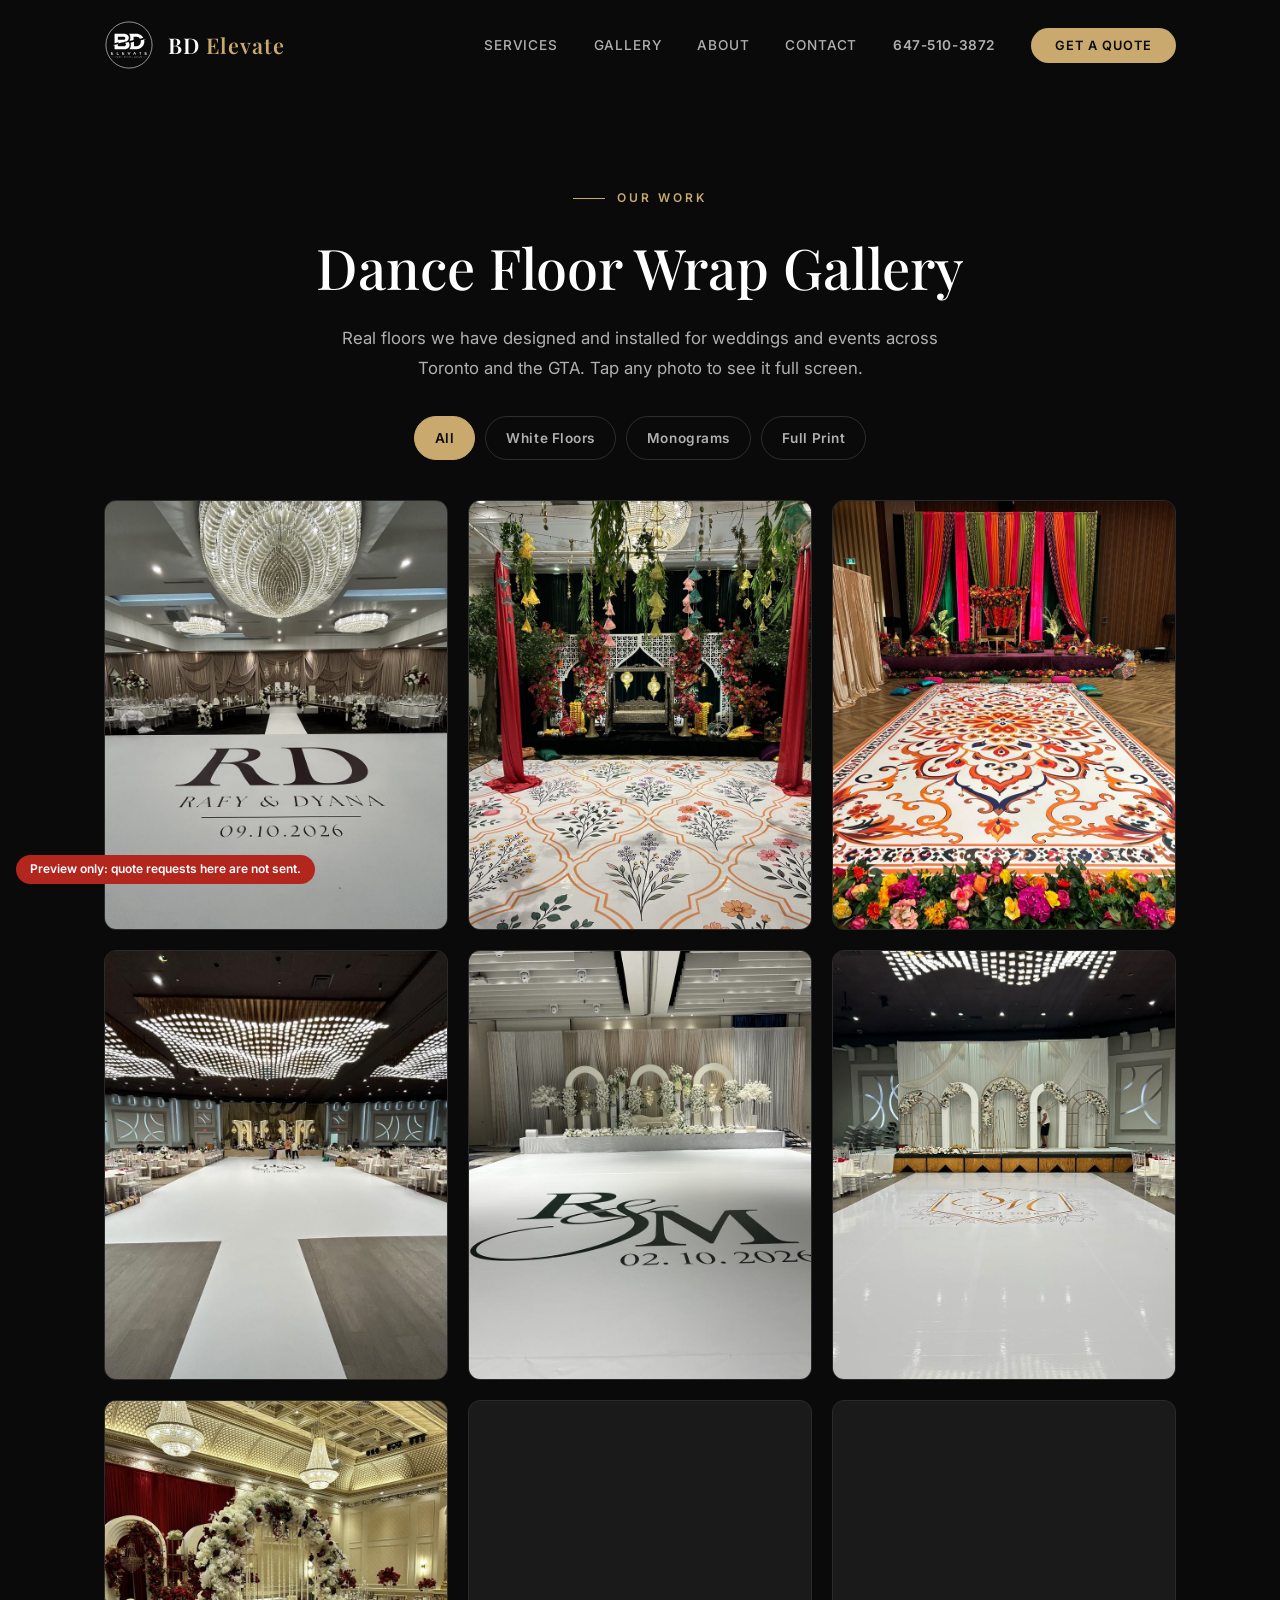
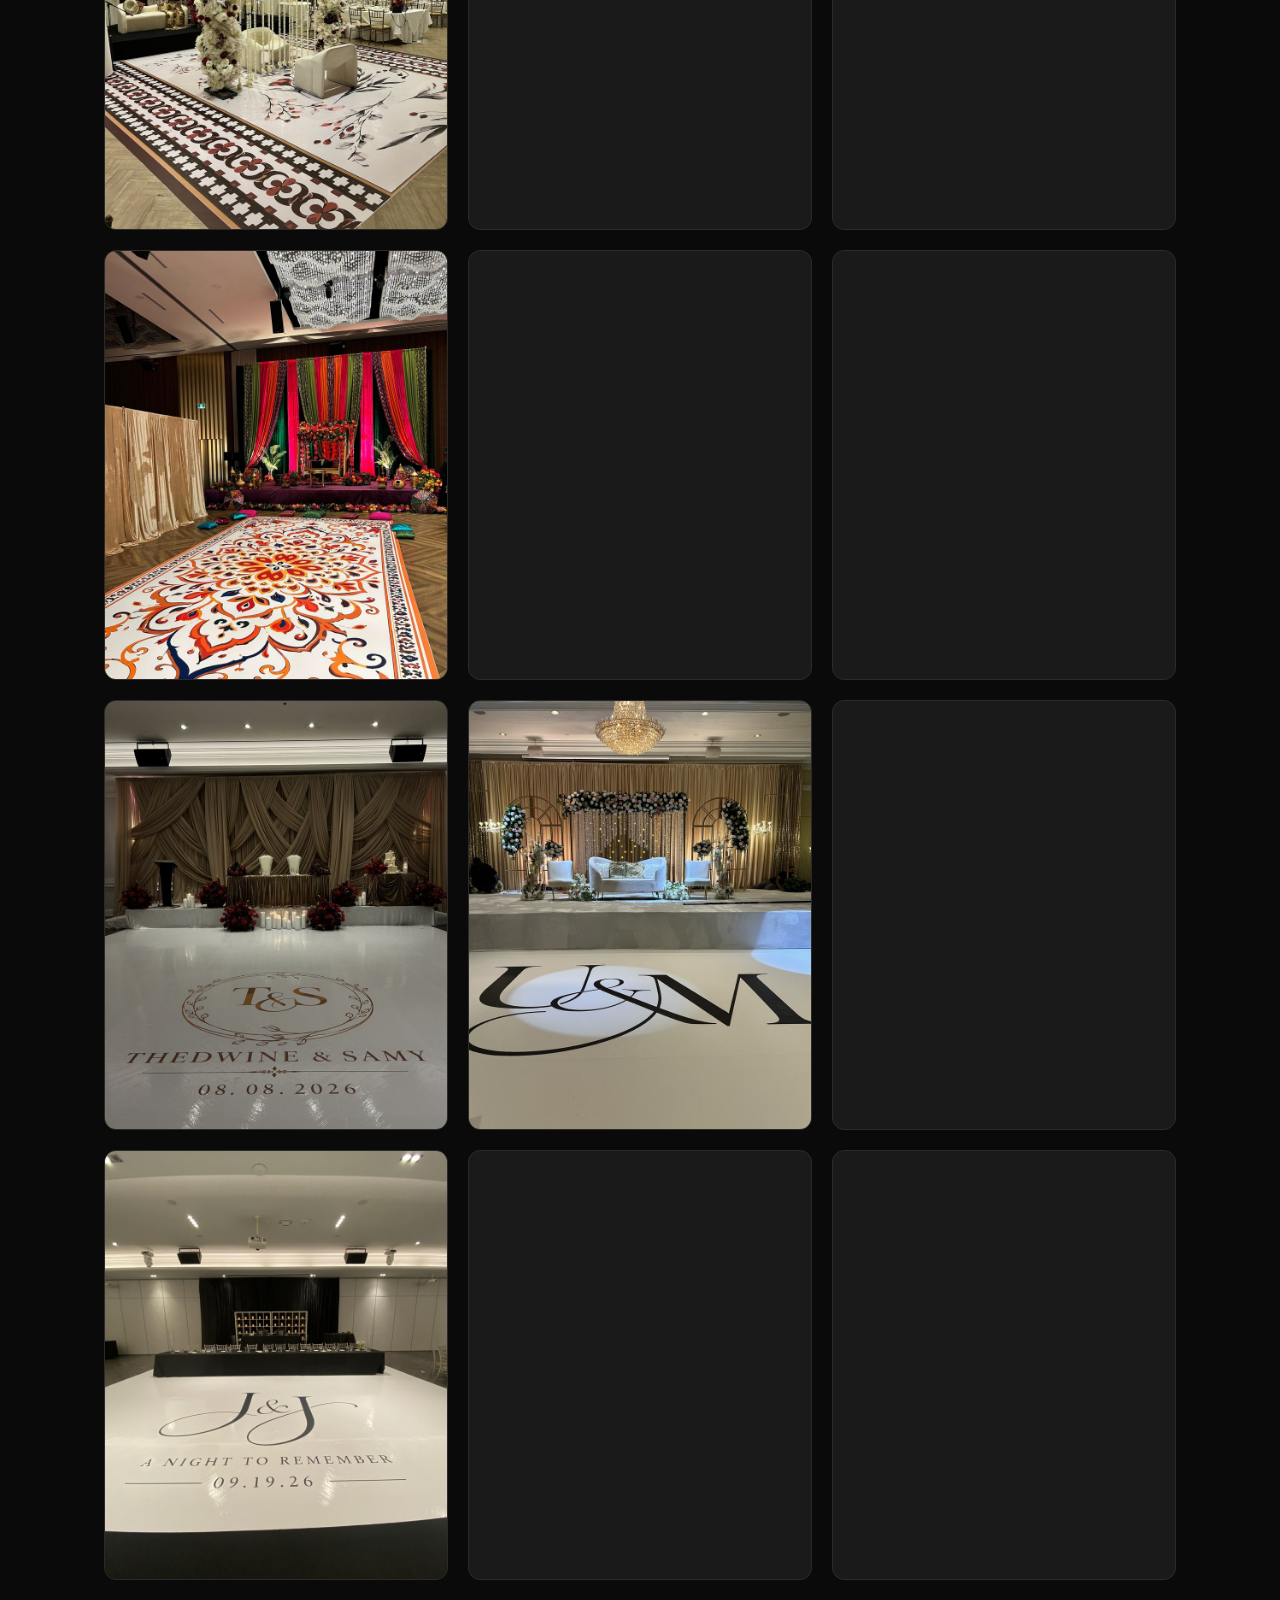
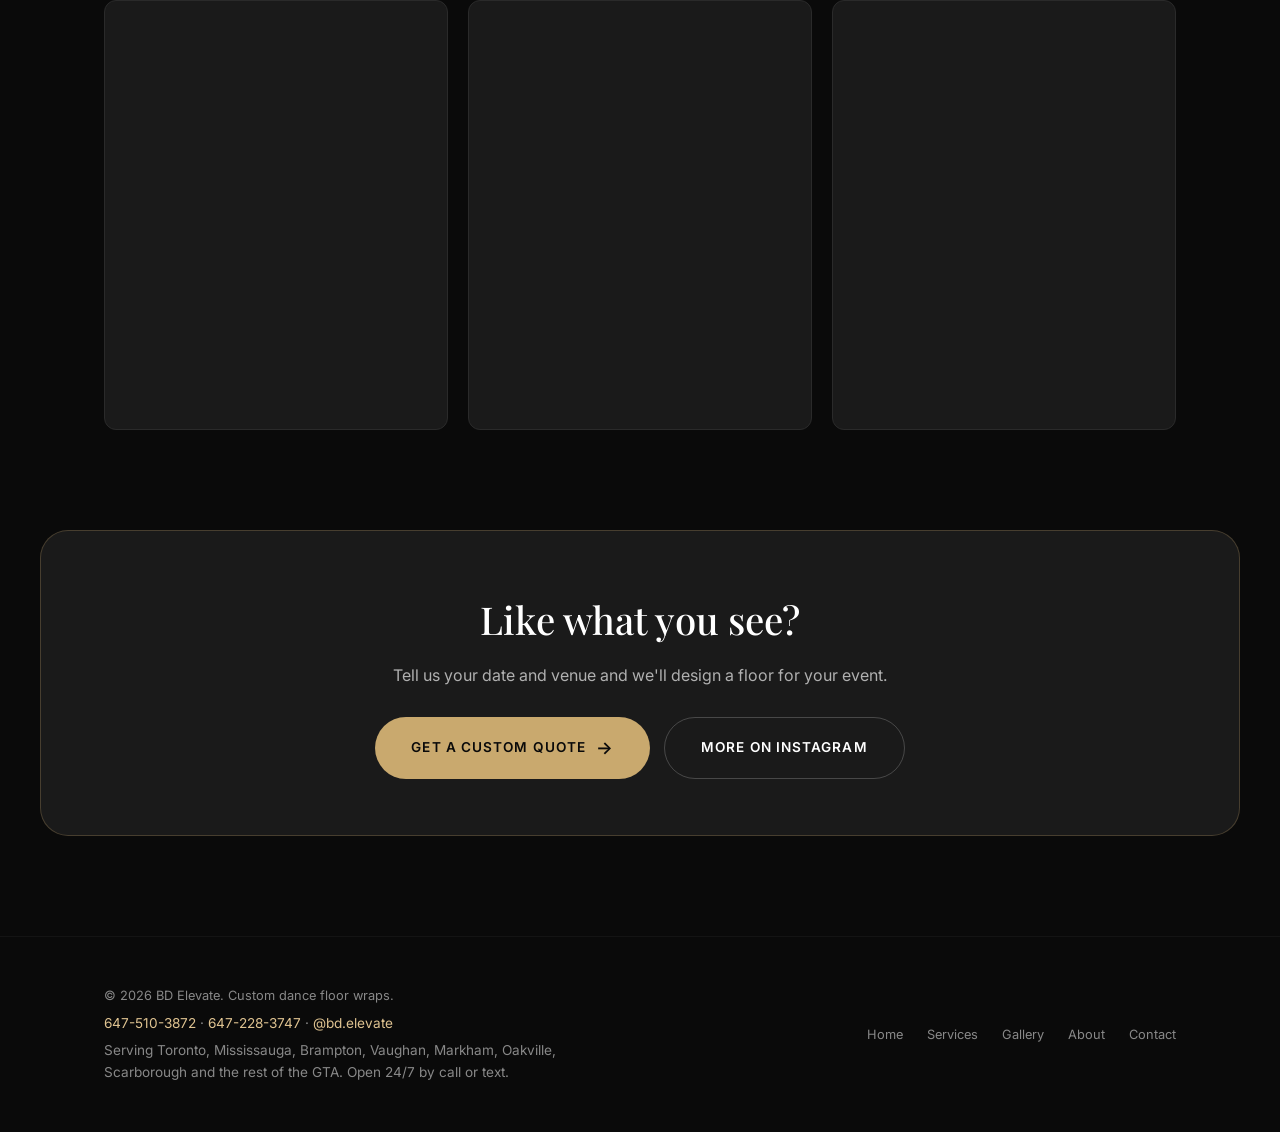
==== gallery.html @ 98ff2512 "Phase 2: trust strip, how it works, reviews, Instagram grid, gallery filters and viewer (preview) Co" ====
<!DOCTYPE html>
<html lang="en">
<head>
  <meta charset="UTF-8" />
  <meta name="viewport" content="width=device-width, initial-scale=1.0" />
  <title>Dance Floor Wrap Gallery | BD Elevate, Toronto &amp; GTA</title>
  <meta name="description" content="Photos of our custom dance floor wraps: wedding monograms, glossy white floors and full-print designs installed across Toronto and the GTA." />
  <link rel="canonical" href="https://bdelevate.ca/gallery.html" />
  <meta property="og:image" content="https://bdelevate.ca/assets/photos/og-share-1200.jpg" />
  <link rel="preconnect" href="https://fonts.googleapis.com" />
  <link rel="preconnect" href="https://fonts.gstatic.com" crossorigin />
  <link rel="stylesheet" href="https://fonts.googleapis.com/css2?family=Playfair+Display:ital,wght@0,400;0,500;0,600;0,700;1,400;1,500&amp;family=Inter:wght@300;400;500;600;700&amp;display=swap" />
  <link rel="stylesheet" href="styles.css" />
  <meta property="og:title" content="Gallery — BD Elevate | Premium Custom Floor Wraps" />
  <meta property="og:description" content="View our portfolio of custom wedding monograms, glossy plain white wraps, and vibrant full-print event flooring across Toronto and the GTA." />
  <meta property="og:type" content="website" />
  <meta property="og:site_name" content="BD Elevate" />
  <meta property="og:url" content="https://bdelevate.ca/gallery.html" />

  <!-- Google Search Site Name Structured Data -->
  <script type="application/ld+json">
  {
    "@context": "https://schema.org",
    "@type": "WebSite",
    "name": "BD Elevate",
    "url": "https://bdelevate.ca/"
  }
  </script>
  <!-- Favicon -->
  <link rel="icon" href="/favicon.ico" sizes="any" />
  <link rel="icon" type="image/svg+xml" href="assets/icon.svg" />
  <link rel="icon" type="image/png" sizes="48x48" href="assets/favicon-48.png" />
  <link rel="icon" type="image/png" sizes="96x96" href="assets/favicon-96.png" />
  <link rel="icon" type="image/png" sizes="192x192" href="assets/favicon-192.png" />
  <link rel="apple-touch-icon" href="assets/apple-touch-icon.png" />
</head>
<body>

  <!-- ============================
       NAVBAR
       ============================ -->
  <nav class="navbar scrolled" id="navbar">
    <div class="container">
      <a href="index.html" class="navbar__logo" id="nav-logo">
        <img src="assets/logo-white.svg" alt="BD Elevate logo" width="50" height="50" />
        <span class="navbar__logo-text">BD <span>Elevate</span></span>
      </a>

      <div class="navbar__toggle" id="nav-toggle">
        <span></span>
        <span></span>
        <span></span>
      </div>

      <ul class="navbar__links" id="nav-links">
        <li><a href="index.html#services" id="nav-services">Services</a></li>
        <li><a href="gallery.html" class="active" id="nav-gallery">Gallery</a></li>
        <li><a href="index.html#about" id="nav-about">About</a></li>
        <li><a href="index.html#quote" id="nav-quote">Contact</a></li>
        <li><a href="tel:+16475103872" class="navbar__phone">647-510-3872</a></li>
        <li><a href="index.html#quote" class="navbar__cta" id="nav-cta">Get a Quote</a></li>
      </ul>
    </div>
  </nav>

  <!-- ============================
       GALLERY MAIN SECTION
       ============================ -->
  <section class="gallery-section">
    <div class="container">
      <div class="gallery__header reveal">
        <span class="section-label">Our Work</span>
        <h1 class="section-heading" style="margin-top: 10px;">Dance Floor Wrap Gallery</h1>
        <p class="section-subheading">Real floors we have designed and installed for weddings and events across Toronto and the GTA. Tap any photo to see it full screen.</p>
      </div>

      <div class="gallery__filters" role="group" aria-label="Filter photos by style">
        <button type="button" class="gallery__filter is-active" data-filter="all" aria-pressed="true">All</button>
        <button type="button" class="gallery__filter" data-filter="white" aria-pressed="false">White Floors</button>
        <button type="button" class="gallery__filter" data-filter="monogram" aria-pressed="false">Monograms</button>
        <button type="button" class="gallery__filter" data-filter="fullprint" aria-pressed="false">Full Print</button>
      </div>

      <div class="gallery__grid">
        <div class="gallery__item reveal" data-cat="monogram">
          <img src="assets/photos/monogram-rd-grand-ballroom-800.jpg" srcset="assets/photos/monogram-rd-grand-ballroom-800.jpg 800w, assets/photos/monogram-rd-grand-ballroom-1200.jpg 1200w" sizes="(max-width: 600px) 100vw, (max-width: 992px) 50vw, 33vw" alt="RD monogram dance floor wrap with names and date in a grand ballroom" width="800" height="1067" decoding="async" />
        </div>
        <div class="gallery__item reveal" data-cat="fullprint">
          <img src="assets/photos/full-print-floral-mehndi-800.jpg" srcset="assets/photos/full-print-floral-mehndi-800.jpg 800w, assets/photos/full-print-floral-mehndi-1200.jpg 1200w" sizes="(max-width: 600px) 100vw, (max-width: 992px) 50vw, 33vw" alt="Full-print floral floor wrap at a colourful mehndi stage" width="800" height="1067" decoding="async" />
        </div>
        <div class="gallery__item reveal" data-cat="fullprint">
          <img src="assets/photos/full-print-paisley-mehndi-800.jpg" srcset="assets/photos/full-print-paisley-mehndi-800.jpg 800w, assets/photos/full-print-paisley-mehndi-1200.jpg 1200w" sizes="(max-width: 600px) 100vw, (max-width: 992px) 50vw, 33vw" alt="Full-print paisley floor wrap in orange and blue at a mehndi stage" width="800" height="1067" loading="lazy" decoding="async" />
        </div>
        <div class="gallery__item reveal" data-cat="white">
          <img src="assets/photos/white-runway-floor-800.jpg" srcset="assets/photos/white-runway-floor-800.jpg 800w, assets/photos/white-runway-floor-1200.jpg 1200w" sizes="(max-width: 600px) 100vw, (max-width: 992px) 50vw, 33vw" alt="Long white glossy floor wrap running the length of a banquet hall" width="800" height="1067" loading="lazy" decoding="async" />
        </div>
        <div class="gallery__item reveal" data-cat="monogram">
          <img src="assets/photos/monogram-rm-script-800.jpg" srcset="assets/photos/monogram-rm-script-800.jpg 800w, assets/photos/monogram-rm-script-1200.jpg 1200w" sizes="(max-width: 600px) 100vw, (max-width: 992px) 50vw, 33vw" alt="Script monogram dance floor wrap with initials and wedding date" width="800" height="1067" loading="lazy" decoding="async" />
        </div>
        <div class="gallery__item reveal" data-cat="monogram">
          <img src="assets/photos/monogram-sh-crest-hall-800.jpg" srcset="assets/photos/monogram-sh-crest-hall-800.jpg 800w, assets/photos/monogram-sh-crest-hall-1200.jpg 1200w" sizes="(max-width: 600px) 100vw, (max-width: 992px) 50vw, 33vw" alt="Crest monogram on a white dance floor in front of a floral stage" width="800" height="1066" loading="lazy" decoding="async" />
        </div>
        <div class="gallery__item reveal" data-cat="fullprint">
          <img src="assets/photos/full-print-floral-border-800.jpg" srcset="assets/photos/full-print-floral-border-800.jpg 800w, assets/photos/full-print-floral-border-1200.jpg 1200w" sizes="(max-width: 600px) 100vw, (max-width: 992px) 50vw, 33vw" alt="Full-print floor wrap with floral design and patterned border under a flower arch" width="800" height="1067" loading="lazy" decoding="async" />
        </div>
        <div class="gallery__item reveal" data-cat="monogram">
          <img src="assets/photos/monogram-hm-wreath-800.jpg" srcset="assets/photos/monogram-hm-wreath-800.jpg 800w, assets/photos/monogram-hm-wreath-1200.jpg 1200w" sizes="(max-width: 600px) 100vw, (max-width: 992px) 50vw, 33vw" alt="Wreath monogram dance floor wrap under a lit ceiling" width="800" height="1067" loading="lazy" decoding="async" />
        </div>
        <div class="gallery__item reveal" data-cat="monogram">
          <img src="assets/photos/monogram-dh-date-800.jpg" srcset="assets/photos/monogram-dh-date-800.jpg 800w, assets/photos/monogram-dh-date-1200.jpg 1200w" sizes="(max-width: 600px) 100vw, (max-width: 992px) 50vw, 33vw" alt="D&H script monogram with wedding date on a glossy white floor" width="800" height="1067" loading="lazy" decoding="async" />
        </div>
        <div class="gallery__item reveal" data-cat="fullprint">
          <img src="assets/photos/full-print-paisley-wide-800.jpg" srcset="assets/photos/full-print-paisley-wide-800.jpg 800w, assets/photos/full-print-paisley-wide-1200.jpg 1200w" sizes="(max-width: 600px) 100vw, (max-width: 992px) 50vw, 33vw" alt="Long full-print paisley floor wrap under a crystal ceiling" width="800" height="1067" loading="lazy" decoding="async" />
        </div>
        <div class="gallery__item reveal" data-cat="white">
          <img src="assets/photos/white-glossy-floor-800.jpg" srcset="assets/photos/white-glossy-floor-800.jpg 800w, assets/photos/white-glossy-floor-1200.jpg 1200w" sizes="(max-width: 600px) 100vw, (max-width: 992px) 50vw, 33vw" alt="Glossy white dance floor wrap reflecting chandeliers" width="800" height="1067" loading="lazy" decoding="async" />
        </div>
        <div class="gallery__item reveal" data-cat="monogram">
          <img src="assets/photos/monogram-ds-colourful-stage-800.jpg" srcset="assets/photos/monogram-ds-colourful-stage-800.jpg 800w, assets/photos/monogram-ds-colourful-stage-1200.jpg 1200w" sizes="(max-width: 600px) 100vw, (max-width: 992px) 50vw, 33vw" alt="Monogram floor wrap in front of a colourful wedding stage" width="800" height="1061" loading="lazy" decoding="async" />
        </div>
        <div class="gallery__item reveal" data-cat="monogram">
          <img src="assets/photos/monogram-ts-names-date-800.jpg" srcset="assets/photos/monogram-ts-names-date-800.jpg 800w, assets/photos/monogram-ts-names-date-1200.jpg 1200w" sizes="(max-width: 600px) 100vw, (max-width: 992px) 50vw, 33vw" alt="Monogram with couple names and date on a white floor wrap" width="800" height="1067" loading="lazy" decoding="async" />
        </div>
        <div class="gallery__item reveal" data-cat="monogram">
          <img src="assets/photos/monogram-jm-large-800.jpg" srcset="assets/photos/monogram-jm-large-800.jpg 800w, assets/photos/monogram-jm-large-1200.jpg 1200w" sizes="(max-width: 600px) 100vw, (max-width: 992px) 50vw, 33vw" alt="Large black monogram on a white dance floor wrap" width="800" height="1067" loading="lazy" decoding="async" />
        </div>
        <div class="gallery__item reveal" data-cat="white monogram">
          <img src="assets/photos/white-floor-long-hall-800.jpg" srcset="assets/photos/white-floor-long-hall-800.jpg 800w, assets/photos/white-floor-long-hall-1200.jpg 1200w" sizes="(max-width: 600px) 100vw, (max-width: 992px) 50vw, 33vw" alt="White floor wrap covering a long hall under a lit ceiling" width="800" height="1067" loading="lazy" decoding="async" />
        </div>
        <div class="gallery__item reveal" data-cat="monogram">
          <img src="assets/photos/monogram-jj-night-to-remember-800.jpg" srcset="assets/photos/monogram-jj-night-to-remember-800.jpg 800w, assets/photos/monogram-jj-night-to-remember-1200.jpg 1200w" sizes="(max-width: 600px) 100vw, (max-width: 992px) 50vw, 33vw" alt="Monogram floor wrap reading A Night to Remember with date" width="800" height="1067" loading="lazy" decoding="async" />
        </div>
        <div class="gallery__item reveal" data-cat="monogram">
          <img src="assets/photos/monogram-um-hall-800.jpg" srcset="assets/photos/monogram-um-hall-800.jpg 800w, assets/photos/monogram-um-hall-1200.jpg 1200w" sizes="(max-width: 600px) 100vw, (max-width: 992px) 50vw, 33vw" alt="U&M monogram on a white dance floor in a chandelier hall" width="800" height="1067" loading="lazy" decoding="async" />
        </div>
        <div class="gallery__item reveal" data-cat="monogram">
          <img src="assets/photos/monogram-ds-crest-800.jpg" srcset="assets/photos/monogram-ds-crest-800.jpg 800w, assets/photos/monogram-ds-crest-1200.jpg 1200w" sizes="(max-width: 600px) 100vw, (max-width: 992px) 50vw, 33vw" alt="Copper crest monogram on a white dance floor" width="800" height="1067" loading="lazy" decoding="async" />
        </div>
        <div class="gallery__item reveal" data-cat="monogram">
          <img src="assets/photos/monogram-sd-script-800.jpg" srcset="assets/photos/monogram-sd-script-800.jpg 800w, assets/photos/monogram-sd-script-1200.jpg 1200w" sizes="(max-width: 600px) 100vw, (max-width: 992px) 50vw, 33vw" alt="Black script monogram with date on a glossy white floor" width="800" height="1067" loading="lazy" decoding="async" />
        </div>
        <div class="gallery__item reveal" data-cat="white">
          <img src="assets/photos/white-floor-grand-hall-800.jpg" srcset="assets/photos/white-floor-grand-hall-800.jpg 800w, assets/photos/white-floor-grand-hall-1200.jpg 1200w" sizes="(max-width: 600px) 100vw, (max-width: 992px) 50vw, 33vw" alt="White floor wrap in a grand hall with chandeliers" width="800" height="1403" loading="lazy" decoding="async" />
        </div>
        <div class="gallery__item reveal" data-cat="monogram">
          <img src="assets/photos/monogram-hh-white-floor-800.jpg" srcset="assets/photos/monogram-hh-white-floor-800.jpg 800w, assets/photos/monogram-hh-white-floor-1200.jpg 1200w" sizes="(max-width: 600px) 100vw, (max-width: 992px) 50vw, 33vw" alt="HH monogram and date on a white dance floor wrap" width="800" height="600" loading="lazy" decoding="async" />
        </div>
      </div>
    </div>
  </section>

  <!-- Gallery CTA -->
  <section class="gallery-cta">
    <div class="container gallery-cta__inner">
      <h2 class="gallery-cta__title">Like what you see?</h2>
      <p class="gallery-cta__text">Tell us your date and venue and we'll design a floor for your event.</p>
      <div class="gallery-cta__actions">
        <a href="index.html#quote" class="btn btn--primary">Get a Custom Quote <span class="btn__arrow">→</span></a>
        <a href="https://www.instagram.com/bd.elevate/" target="_blank" rel="noopener noreferrer" class="btn btn--outline">More on Instagram</a>
      </div>
    </div>
  </section>

  <dialog class="lightbox" id="lightbox" aria-label="Photo viewer">
    <button type="button" class="lightbox__close" id="lightbox-close" aria-label="Close">&times;</button>
    <button type="button" class="lightbox__nav lightbox__nav--prev" id="lightbox-prev" aria-label="Previous photo">&#8249;</button>
    <img class="lightbox__img" id="lightbox-img" alt="" />
    <button type="button" class="lightbox__nav lightbox__nav--next" id="lightbox-next" aria-label="Next photo">&#8250;</button>
    <p class="lightbox__caption" id="lightbox-caption"></p>
  </dialog>

  <!-- ============================
       FOOTER
       ============================ -->
  <footer class="footer" id="footer">
    <div class="container">
      <div class="footer__info">
        <p class="footer__copy">&copy; 2026 BD Elevate. Custom dance floor wraps.</p>
        <p class="footer__contact"><a href="tel:+16475103872">647-510-3872</a> &middot; <a href="tel:+16472283747">647-228-3747</a> &middot; <a href="https://www.instagram.com/bd.elevate/" target="_blank" rel="noopener noreferrer">@bd.elevate</a></p>
        <p class="footer__area">Serving Toronto, Mississauga, Brampton, Vaughan, Markham, Oakville, Scarborough and the rest of the GTA. Open 24/7 by call or text.</p>
      </div>
      <div class="footer__links">
        <a href="index.html#hero" id="footer-home">Home</a>
        <a href="index.html#services" id="footer-services">Services</a>
        <a href="gallery.html" id="footer-gallery">Gallery</a>
        <a href="index.html#about" id="footer-about">About</a>
        <a href="index.html#quote" id="footer-contact">Contact</a>
      </div>
    </div>
  </footer>

  <!-- Mobile action bar -->
  <nav class="action-bar" aria-label="Quick contact">
    <a href="tel:+16475103872" class="action-bar__item" id="bar-call"><svg class="action-bar__icon" aria-hidden="true" width="18" height="18" viewBox="0 0 24 24" fill="none" stroke="currentColor" stroke-width="2" stroke-linecap="round" stroke-linejoin="round"><path d="M22 16.92v3a2 2 0 0 1-2.18 2 19.8 19.8 0 0 1-8.63-3.07 19.5 19.5 0 0 1-6-6A19.8 19.8 0 0 1 2.1 4.18 2 2 0 0 1 4.11 2h3a2 2 0 0 1 2 1.72c.13.96.36 1.9.7 2.81a2 2 0 0 1-.45 2.11L8.1 9.9a16 16 0 0 0 6 6l1.27-1.27a2 2 0 0 1 2.11-.45c.9.34 1.85.57 2.81.7A2 2 0 0 1 22 16.92z"/></svg>Call</a>
    <a href="sms:+16475103872" class="action-bar__item" id="bar-text"><svg class="action-bar__icon" aria-hidden="true" width="18" height="18" viewBox="0 0 24 24" fill="none" stroke="currentColor" stroke-width="2" stroke-linecap="round" stroke-linejoin="round"><path d="M21 15a2 2 0 0 1-2 2H7l-4 4V5a2 2 0 0 1 2-2h14a2 2 0 0 1 2 2z"/></svg>Text</a>
    <a href="index.html#quote" class="action-bar__item action-bar__item--primary" id="bar-quote">Get a Quote</a>
  </nav>

  <script src="script.js"></script>
</body>
</html>
---- styles.css ----
/* ===================================================
   BD ELEVATE — Premium Landing Page Stylesheet
   =================================================== */

/* ---------- Google Fonts ---------- */
/* Fonts are loaded with <link> tags in each page head */

/* ---------- CSS Custom Properties ---------- */
:root {
  /* Palette */
  --clr-black: #0a0a0a;
  --clr-dark: #111111;
  --clr-dark-2: #1a1a1a;
  --clr-dark-3: #222222;
  --clr-grey-dark: #2a2a2a;
  --clr-grey: #888888;
  --clr-grey-light: #b0b0b0;
  --clr-off-white: #f5f5f5;
  --clr-white: #ffffff;
  --clr-gold: #c9a96e;
  --clr-gold-light: #dfc391;
  --clr-gold-dark: #a8884f;

  /* Typography */
  --ff-heading: 'Playfair Display', Georgia, 'Times New Roman', serif;
  --ff-body: 'Inter', -apple-system, BlinkMacSystemFont, 'Segoe UI', sans-serif;

  /* Spacing */
  --section-py: clamp(80px, 10vw, 140px);
  --container-px: clamp(20px, 5vw, 80px);
  --container-max: 1200px;

  /* Transitions */
  --ease-out-expo: cubic-bezier(0.16, 1, 0.3, 1);
  --transition-base: 0.35s var(--ease-out-expo);
  --transition-slow: 0.6s var(--ease-out-expo);

  /* Borders & Radius */
  --radius-sm: 6px;
  --radius-md: 12px;
  --radius-lg: 20px;
  --radius-xl: 28px;
}

/* ---------- Reset & Base ---------- */
*,
*::before,
*::after {
  margin: 0;
  padding: 0;
  box-sizing: border-box;
}

html {
  scroll-behavior: smooth;
  scroll-padding-top: 100px;
  -webkit-font-smoothing: antialiased;
  -moz-osx-font-smoothing: grayscale;
}

body {
  font-family: var(--ff-body);
  font-weight: 400;
  color: var(--clr-off-white);
  background-color: var(--clr-black);
  line-height: 1.7;
  overflow-x: hidden;
}

img {
  max-width: 100%;
  height: auto;
  display: block;
}

a {
  color: inherit;
  text-decoration: none;
}

ul {
  list-style: none;
}

/* ---------- Utility ---------- */
.container {
  max-width: var(--container-max);
  margin: 0 auto;
  padding-left: var(--container-px);
  padding-right: var(--container-px);
}

.section-label {
  font-family: var(--ff-body);
  font-size: 0.75rem;
  font-weight: 600;
  letter-spacing: 0.25em;
  text-transform: uppercase;
  color: var(--clr-gold);
  margin-bottom: 16px;
  display: inline-flex;
  align-items: center;
  gap: 12px;
}

.section-label::before {
  content: '';
  display: inline-block;
  width: 32px;
  height: 1px;
  background: var(--clr-gold);
}

.section-heading {
  font-family: var(--ff-heading);
  font-size: clamp(2rem, 4.5vw, 3.5rem);
  font-weight: 500;
  line-height: 1.15;
  color: var(--clr-white);
  margin-bottom: 24px;
}

.section-subheading {
  font-size: 1.05rem;
  color: var(--clr-grey-light);
  max-width: 600px;
  line-height: 1.8;
}

/* ---------- Scroll Reveal Animations ---------- */
.reveal {
  opacity: 0;
  transform: translateY(40px);
  transition: opacity 0.8s var(--ease-out-expo), transform 0.8s var(--ease-out-expo);
}

.reveal.revealed {
  opacity: 1;
  transform: translateY(0);
}

.reveal-delay-1 { transition-delay: 0.1s; }
.reveal-delay-2 { transition-delay: 0.2s; }
.reveal-delay-3 { transition-delay: 0.3s; }
.reveal-delay-4 { transition-delay: 0.4s; }

/* ===================================================
   NAVBAR
   =================================================== */
.navbar {
  position: fixed;
  top: 0;
  left: 0;
  width: 100%;
  z-index: 1000;
  padding: 20px 0;
  transition: background var(--transition-base),
              padding var(--transition-base),
              box-shadow var(--transition-base),
              backdrop-filter var(--transition-base);
}

.navbar.scrolled {
  padding: 12px 0;
  background: rgba(10, 10, 10, 0.85);
  backdrop-filter: blur(20px) saturate(180%);
  -webkit-backdrop-filter: blur(20px) saturate(180%);
  box-shadow: 0 1px 0 rgba(255, 255, 255, 0.05);
}

.navbar .container {
  display: flex;
  justify-content: space-between;
  align-items: center;
}

.navbar__logo {
  display: flex;
  align-items: center;
  gap: 14px;
}

.navbar__logo img {
  height: 50px;
  width: 50px;
  object-fit: contain;
  border-radius: 50%;
  transition: transform var(--transition-base);
}

.navbar__logo:hover img {
  transform: scale(1.05);
}

.navbar__logo-text {
  white-space: nowrap;
  font-family: var(--ff-heading);
  font-size: 1.35rem;
  font-weight: 600;
  letter-spacing: 0.04em;
  color: var(--clr-white);
}

.navbar__logo-text span {
  color: var(--clr-gold);
}

.navbar__links {
  display: flex;
  align-items: center;
  gap: 36px;
}

.navbar__links a {
  font-size: 0.85rem;
  font-weight: 500;
  letter-spacing: 0.06em;
  text-transform: uppercase;
  color: var(--clr-grey-light);
  position: relative;
  padding: 4px 0;
  transition: color var(--transition-base);
}

.navbar__links a::after {
  content: '';
  position: absolute;
  bottom: -2px;
  left: 0;
  width: 0;
  height: 1px;
  background: var(--clr-gold);
  transition: width var(--transition-base);
}

.navbar__links a:hover {
  color: var(--clr-white);
}

.navbar__links a:hover::after {
  width: 100%;
}

.navbar__cta {
  font-size: 0.8rem !important;
  font-weight: 600 !important;
  letter-spacing: 0.08em !important;
  text-transform: uppercase !important;
  color: var(--clr-black) !important;
  background: var(--clr-gold);
  padding: 10px 24px !important;
  border-radius: 100px;
  transition: background var(--transition-base), transform var(--transition-base), box-shadow var(--transition-base) !important;
}

.navbar__cta::after {
  display: none !important;
}

.navbar__cta:hover {
  background: var(--clr-gold-light) !important;
  color: var(--clr-black) !important;
  transform: translateY(-2px);
  box-shadow: 0 8px 30px rgba(201, 169, 110, 0.3);
}

/* Mobile menu toggle */
.navbar__toggle {
  display: none;
  flex-direction: column;
  gap: 5px;
  cursor: pointer;
  padding: 8px;
  z-index: 1001;
}

.navbar__toggle span {
  display: block;
  width: 24px;
  height: 2px;
  background: var(--clr-white);
  border-radius: 2px;
  transition: transform var(--transition-base), opacity var(--transition-base);
}

.navbar__toggle.active span:nth-child(1) {
  transform: translateY(7px) rotate(45deg);
}

.navbar__toggle.active span:nth-child(2) {
  opacity: 0;
}

.navbar__toggle.active span:nth-child(3) {
  transform: translateY(-7px) rotate(-45deg);
}

/* ===================================================
   HERO
   =================================================== */
.hero {
  position: relative;
  min-height: 100vh;
  display: flex;
  align-items: center;
  overflow: hidden;
}

.hero__bg {
  position: absolute;
  inset: 0;
  z-index: 0;
}

.hero__bg img {
  width: 100%;
  height: 100%;
  object-fit: cover;
  transform: scale(1.05);
  animation: heroZoom 20s ease-in-out infinite alternate;
}

@keyframes heroZoom {
  0% { transform: scale(1.05); }
  100% { transform: scale(1.12); }
}

.hero__overlay {
  position: absolute;
  inset: 0;
  background: linear-gradient(
    135deg,
    rgba(0, 0, 0, 0.82) 0%,
    rgba(0, 0, 0, 0.6) 40%,
    rgba(0, 0, 0, 0.75) 100%
  );
  z-index: 1;
}

.hero__content {
  position: relative;
  z-index: 2;
  max-width: 720px;
  padding-top: 120px;
}

.hero__label {
  font-family: var(--ff-body);
  font-size: 0.75rem;
  font-weight: 600;
  letter-spacing: 0.3em;
  text-transform: uppercase;
  color: var(--clr-gold);
  margin-bottom: 28px;
  opacity: 0;
  animation: fadeUp 0.8s var(--ease-out-expo) 0.3s forwards;
}

.hero__heading {
  font-family: var(--ff-heading);
  font-size: clamp(3rem, 7vw, 5.5rem);
  font-weight: 700;
  line-height: 1.05;
  color: var(--clr-white);
  margin-bottom: 28px;
  opacity: 0;
  animation: fadeUp 0.8s var(--ease-out-expo) 0.5s forwards;
}

.hero__heading em {
  font-style: italic;
  color: var(--clr-gold);
}

.hero__sub {
  font-size: 1.15rem;
  color: var(--clr-grey-light);
  line-height: 1.8;
  max-width: 520px;
  margin-bottom: 44px;
  opacity: 0;
  animation: fadeUp 0.8s var(--ease-out-expo) 0.7s forwards;
}

.hero__actions {
  display: flex;
  align-items: center;
  gap: 24px;
  flex-wrap: wrap;
  opacity: 0;
  animation: fadeUp 0.8s var(--ease-out-expo) 0.9s forwards;
}

@keyframes fadeUp {
  from {
    opacity: 0;
    transform: translateY(30px);
  }
  to {
    opacity: 1;
    transform: translateY(0);
  }
}

/* Buttons */
.btn {
  display: inline-flex;
  align-items: center;
  gap: 10px;
  font-family: var(--ff-body);
  font-size: 0.85rem;
  font-weight: 600;
  letter-spacing: 0.08em;
  text-transform: uppercase;
  padding: 16px 36px;
  border: none;
  border-radius: 100px;
  cursor: pointer;
  transition: all var(--transition-base);
  text-decoration: none;
}

.btn--primary {
  background: var(--clr-gold);
  color: var(--clr-black);
}

.btn--primary:hover {
  background: var(--clr-gold-light);
  transform: translateY(-3px);
  box-shadow: 0 12px 40px rgba(201, 169, 110, 0.35);
}

.btn--primary:active {
  transform: translateY(-1px);
}

.btn--outline {
  background: transparent;
  color: var(--clr-white);
  border: 1px solid rgba(255, 255, 255, 0.2);
}

.btn--outline:hover {
  border-color: var(--clr-gold);
  color: var(--clr-gold);
  transform: translateY(-3px);
  box-shadow: 0 12px 40px rgba(201, 169, 110, 0.1);
}

.btn__arrow {
  font-size: 1.1rem;
  transition: transform var(--transition-base);
}

.btn:hover .btn__arrow {
  transform: translateX(4px);
}

/* Hero scroll indicator */
.hero__scroll {
  position: absolute;
  bottom: 40px;
  left: 50%;
  transform: translateX(-50%);
  z-index: 2;
  display: flex;
  flex-direction: column;
  align-items: center;
  gap: 8px;
  opacity: 0;
  animation: fadeUp 0.8s var(--ease-out-expo) 1.2s forwards;
}

.hero__scroll-text {
  font-size: 0.65rem;
  letter-spacing: 0.2em;
  text-transform: uppercase;
  color: var(--clr-grey);
}

.hero__scroll-line {
  width: 1px;
  height: 40px;
  background: linear-gradient(to bottom, var(--clr-gold), transparent);
  animation: scrollPulse 2s ease-in-out infinite;
}

@keyframes scrollPulse {
  0%, 100% { opacity: 1; transform: scaleY(1); }
  50% { opacity: 0.4; transform: scaleY(0.6); }
}

/* ===================================================
   SERVICES
   =================================================== */
.services {
  padding: var(--section-py) 0;
  background: var(--clr-dark);
  position: relative;
}

.services::before {
  content: '';
  position: absolute;
  top: 0;
  left: 0;
  right: 0;
  height: 1px;
  background: linear-gradient(90deg, transparent, rgba(201, 169, 110, 0.3), transparent);
}

.services__header {
  text-align: center;
  margin-bottom: 64px;
}

.services__header .section-subheading {
  margin: 0 auto;
}

.services__grid {
  display: grid;
  grid-template-columns: repeat(3, 1fr);
  gap: 28px;
  margin-bottom: 80px;
}

.service-card {
  position: relative;
  border-radius: var(--radius-lg);
  overflow: hidden;
  background: var(--clr-dark-2);
  border: 1px solid rgba(255, 255, 255, 0.04);
  transition: transform var(--transition-base), box-shadow var(--transition-base);
  cursor: default;
}

.service-card:hover {
  transform: translateY(-8px);
  box-shadow: 0 30px 60px rgba(0, 0, 0, 0.4);
}

.service-card__image {
  position: relative;
  height: 240px;
  overflow: hidden;
}

.service-card__image img {
  width: 100%;
  height: 100%;
  object-fit: cover;
  object-position: center 70%;
  transition: transform var(--transition-slow);
}

.service-card:hover .service-card__image img {
  transform: scale(1.08);
}

.service-card__image::after {
  content: '';
  position: absolute;
  inset: 0;
  background: linear-gradient(to top, var(--clr-dark-2) 0%, transparent 50%);
}

.service-card__body {
  padding: 28px 28px 32px;
}

.service-card__icon {
  width: 44px;
  height: 44px;
  border-radius: var(--radius-sm);
  background: rgba(201, 169, 110, 0.1);
  display: flex;
  align-items: center;
  justify-content: center;
  margin-bottom: 18px;
  font-size: 1.2rem;
  color: var(--clr-gold);
  border: 1px solid rgba(201, 169, 110, 0.15);
}

.service-card__title {
  font-family: var(--ff-heading);
  font-size: 1.4rem;
  font-weight: 600;
  color: var(--clr-white);
  margin-bottom: 12px;
}

.service-card__desc {
  font-size: 0.95rem;
  color: var(--clr-grey-light);
  line-height: 1.7;
}

/* Decorator Callout */
.callout {
  position: relative;
  display: grid;
  grid-template-columns: 1fr 1fr;
  gap: 0;
  border-radius: var(--radius-lg);
  overflow: hidden;
  background: var(--clr-dark-2);
  border: 1px solid rgba(255, 255, 255, 0.05);
}

.callout__image {
  position: relative;
  min-height: 380px;
  overflow: hidden;
}

.callout__image img {
  position: absolute;
  inset: 0;
  width: 100%;
  height: 100%;
  object-fit: cover;
  transition: transform var(--transition-slow);
}

.callout:hover .callout__image img {
  transform: scale(1.05);
}

.callout__content {
  padding: 56px 48px;
  display: flex;
  flex-direction: column;
  justify-content: center;
}

.callout__icon {
  width: 56px;
  height: 56px;
  border-radius: var(--radius-md);
  background: rgba(201, 169, 110, 0.1);
  display: flex;
  align-items: center;
  justify-content: center;
  margin-bottom: 24px;
  font-size: 1.4rem;
  color: var(--clr-gold);
  border: 1px solid rgba(201, 169, 110, 0.15);
}

.callout__title {
  font-family: var(--ff-heading);
  font-size: clamp(1.5rem, 3vw, 2rem);
  font-weight: 600;
  color: var(--clr-white);
  margin-bottom: 20px;
  line-height: 1.3;
}

.callout__text {
  font-size: 1rem;
  color: var(--clr-grey-light);
  line-height: 1.85;
}

/* ===================================================
   ABOUT
   =================================================== */
.about {
  padding: var(--section-py) 0;
  background: var(--clr-black);
  position: relative;
}

.about::before {
  content: '';
  position: absolute;
  top: 0;
  left: 0;
  right: 0;
  height: 1px;
  background: linear-gradient(90deg, transparent, rgba(201, 169, 110, 0.3), transparent);
}

.about__wrapper {
  display: grid;
  grid-template-columns: 1fr 1.2fr;
  gap: 80px;
  align-items: center;
}

.about__left .section-heading {
  margin-bottom: 32px;
}

.about__text {
  font-size: 1.05rem;
  color: var(--clr-grey-light);
  line-height: 1.9;
  margin-bottom: 28px;
}

.about__stats {
  display: grid;
  grid-template-columns: repeat(3, 1fr);
  gap: 24px;
  margin-top: 40px;
}

.stat {
  text-align: center;
  padding: 24px 16px;
  background: var(--clr-dark);
  border-radius: var(--radius-md);
  border: 1px solid rgba(255, 255, 255, 0.04);
}

.stat__number,
.stat__value {
  font-family: var(--ff-heading);
  font-size: 2rem;
  font-weight: 700;
  color: var(--clr-gold);
  margin-bottom: 4px;
}

.stat__label {
  font-size: 0.75rem;
  letter-spacing: 0.1em;
  text-transform: uppercase;
  color: var(--clr-grey);
}

.about__visual {
  position: relative;
  display: flex;
  justify-content: center;
  align-items: center;
}

.about__visual-ring {
  width: 380px;
  height: 380px;
  border-radius: 50%;
  border: 1px solid rgba(201, 169, 110, 0.15);
  display: flex;
  align-items: center;
  justify-content: center;
  position: relative;
  animation: ringRotate 30s linear infinite;
}

@keyframes ringRotate {
  0% { transform: rotate(0deg); }
  100% { transform: rotate(360deg); }
}

.about__visual-ring::before {
  content: '';
  position: absolute;
  width: 12px;
  height: 12px;
  border-radius: 50%;
  background: var(--clr-gold);
  top: -6px;
  left: 50%;
  transform: translateX(-50%);
  box-shadow: 0 0 20px rgba(201, 169, 110, 0.5);
}

.about__visual-inner {
  width: 280px;
  height: 280px;
  border-radius: 50%;
  border: 1px solid rgba(201, 169, 110, 0.08);
  display: flex;
  align-items: center;
  justify-content: center;
  animation: ringRotate 30s linear infinite reverse;
}

.about__visual-center {
  font-family: var(--ff-heading);
  font-size: 1.2rem;
  color: var(--clr-gold);
  text-align: center;
  letter-spacing: 0.1em;
  text-transform: uppercase;
  animation: ringRotate 30s linear infinite;
  line-height: 1.4;
}

.about__visual-center span {
  display: block;
  font-size: 0.7rem;
  color: var(--clr-grey);
  letter-spacing: 0.2em;
  margin-top: 4px;
}

/* ===================================================
   QUOTE / CONTACT
   =================================================== */
.quote-section {
  padding: var(--section-py) 0;
  background: var(--clr-dark);
  position: relative;
}

.quote-section::before {
  content: '';
  position: absolute;
  top: 0;
  left: 0;
  right: 0;
  height: 1px;
  background: linear-gradient(90deg, transparent, rgba(201, 169, 110, 0.3), transparent);
}

.quote__wrapper {
  display: grid;
  grid-template-columns: 1fr 1.3fr;
  gap: 80px;
  align-items: start;
}

.quote__info {
  position: sticky;
  top: 120px;
}

.quote__info .section-heading {
  margin-bottom: 20px;
}

.quote__info-text {
  font-size: 1rem;
  color: var(--clr-grey-light);
  line-height: 1.8;
  margin-bottom: 40px;
}

.quote__perks {
  display: flex;
  flex-direction: column;
  gap: 20px;
}

.quote__perk {
  display: flex;
  align-items: flex-start;
  gap: 16px;
}

.quote__perk-icon {
  width: 40px;
  height: 40px;
  min-width: 40px;
  border-radius: var(--radius-sm);
  background: rgba(201, 169, 110, 0.1);
  display: flex;
  align-items: center;
  justify-content: center;
  color: var(--clr-gold);
  font-size: 1rem;
  border: 1px solid rgba(201, 169, 110, 0.15);
}

.quote__perk-text h4 {
  font-family: var(--ff-heading);
  font-size: 1rem;
  font-weight: 600;
  color: var(--clr-white);
  margin-bottom: 4px;
}

.quote__perk-text p {
  font-size: 0.85rem;
  color: var(--clr-grey);
  line-height: 1.6;
}

/* Form */
.quote__form-wrapper {
  background: var(--clr-dark-2);
  border-radius: var(--radius-lg);
  padding: 48px;
  border: 1px solid rgba(255, 255, 255, 0.05);
}

.quote__form {
  display: flex;
  flex-direction: column;
  gap: 24px;
}

.form-row {
  display: grid;
  grid-template-columns: 1fr 1fr;
  gap: 20px;
}

.form-group {
  display: flex;
  flex-direction: column;
  gap: 8px;
}

.form-group label {
  font-size: 0.8rem;
  font-weight: 600;
  letter-spacing: 0.06em;
  text-transform: uppercase;
  color: var(--clr-grey-light);
}

.form-group label .required {
  color: var(--clr-gold);
  margin-left: 2px;
}

.form-group input,
.form-group select,
.form-group textarea {
  font-family: var(--ff-body);
  font-size: 0.95rem;
  color: var(--clr-white);
  background: var(--clr-dark-3);
  border: 1px solid rgba(255, 255, 255, 0.08);
  border-radius: var(--radius-sm);
  padding: 14px 18px;
  outline: none;
  transition: border-color var(--transition-base), box-shadow var(--transition-base);
}

.form-group input::placeholder,
.form-group textarea::placeholder {
  color: var(--clr-grey);
}

.form-group input:focus,
.form-group select:focus,
.form-group textarea:focus {
  border-color: var(--clr-gold);
  box-shadow: 0 0 0 3px rgba(201, 169, 110, 0.1);
}

.form-group select {
  appearance: none;
  background-image: url("data:image/svg+xml,%3Csvg xmlns='http://www.w3.org/2000/svg' width='12' height='12' fill='%23888888' viewBox='0 0 16 16'%3E%3Cpath d='M7.247 11.14L2.451 5.658C1.885 5.013 2.345 4 3.204 4h9.592a1 1 0 0 1 .753 1.659l-4.796 5.48a1 1 0 0 1-1.506 0z'/%3E%3C/svg%3E");
  background-repeat: no-repeat;
  background-position: right 16px center;
  padding-right: 44px;
  cursor: pointer;
}

.form-group select option {
  background: var(--clr-dark-2);
  color: var(--clr-white);
}

.form-group textarea {
  resize: vertical;
  min-height: 120px;
}

.form-submit {
  margin-top: 8px;
}

.form-submit .btn {
  width: 100%;
  justify-content: center;
  padding: 18px 36px;
  font-size: 0.9rem;
}

/* Form status messages */
.quote__form[hidden],
.form-success[hidden],
.form-error[hidden] {
  display: none;
}

.form-error {
  font-size: 0.9rem;
  line-height: 1.6;
  color: #f2b8b5;
  background: rgba(220, 80, 70, 0.08);
  border: 1px solid rgba(220, 80, 70, 0.3);
  border-radius: var(--radius-sm);
  padding: 14px 18px;
}

.form-error a,
.form-success a {
  white-space: nowrap;
  color: var(--clr-gold-light);
  text-decoration: underline;
  text-underline-offset: 3px;
}

.form-success {
  text-align: center;
  padding: 32px 8px;
  outline: none;
  animation: formSuccessIn 0.6s var(--ease-out-expo) both;
}

.form-success__icon {
  width: 72px;
  height: 72px;
  margin: 0 auto 24px;
  border-radius: 50%;
  border: 1px solid var(--clr-gold);
  color: var(--clr-gold);
  display: flex;
  align-items: center;
  justify-content: center;
  font-size: 1.8rem;
  background: rgba(201, 169, 110, 0.08);
}

.form-success__title {
  font-family: var(--ff-heading);
  font-size: clamp(1.6rem, 3vw, 2.1rem);
  font-weight: 500;
  color: var(--clr-white);
  margin-bottom: 16px;
}

.form-success__text {
  color: var(--clr-grey-light);
  line-height: 1.7;
  max-width: 420px;
  margin: 0 auto 12px;
}

.form-success__text--small {
  font-size: 0.9rem;
  color: var(--clr-grey);
}

.form-success__again {
  margin-top: 20px;
  background: none;
  border: none;
  font-family: var(--ff-body);
  font-size: 0.8rem;
  font-weight: 600;
  letter-spacing: 0.08em;
  text-transform: uppercase;
  color: var(--clr-gold);
  cursor: pointer;
  padding: 8px 4px;
  border-bottom: 1px solid transparent;
  transition: border-color var(--transition-base);
}

.form-success__again:hover {
  border-bottom-color: var(--clr-gold);
}

@keyframes formSuccessIn {
  from { opacity: 0; transform: translateY(12px); }
  to { opacity: 1; transform: translateY(0); }
}

/* ===================================================
   INSTAGRAM / SOCIAL
   =================================================== */
.social-section {
  padding: 60px 0 var(--section-py);
  background: var(--clr-dark);
}

.social__card {
  background: linear-gradient(135deg, rgba(201, 169, 110, 0.08) 0%, rgba(201, 169, 110, 0.02) 100%);
  border: 1px solid rgba(201, 169, 110, 0.15);
  border-radius: var(--radius-lg);
  padding: 48px;
  text-align: center;
}

.social__icon {
  width: 64px;
  height: 64px;
  border-radius: 50%;
  background: linear-gradient(135deg, var(--clr-gold), var(--clr-gold-dark));
  display: flex;
  align-items: center;
  justify-content: center;
  margin: 0 auto 24px;
  font-size: 1.6rem;
  color: var(--clr-black);
}

.social__text {
  font-size: 1.1rem;
  color: var(--clr-grey-light);
  line-height: 1.8;
  max-width: 600px;
  margin: 0 auto 28px;
}

.social__link {
  display: inline-flex;
  align-items: center;
  gap: 10px;
  font-family: var(--ff-heading);
  font-size: 1.25rem;
  font-weight: 600;
  color: var(--clr-gold);
  transition: color var(--transition-base), transform var(--transition-base);
}

.social__link:hover {
  color: var(--clr-gold-light);
  transform: translateY(-2px);
}

/* ===================================================
   FOOTER
   =================================================== */
.footer {
  padding: 48px 0;
  background: var(--clr-black);
  border-top: 1px solid rgba(255, 255, 255, 0.04);
}

.footer .container {
  display: flex;
  justify-content: space-between;
  align-items: center;
  flex-wrap: wrap;
  gap: 16px;
}

.footer__copy {
  font-size: 0.8rem;
  color: var(--clr-grey);
}

.footer__links {
  display: flex;
  gap: 24px;
}

.footer__links a {
  font-size: 0.8rem;
  color: var(--clr-grey);
  transition: color var(--transition-base);
}

.footer__links a:hover {
  color: var(--clr-gold);
}

/* ===================================================
   RESPONSIVE
   =================================================== */
@media (max-width: 1024px) {
  .navbar__links {
    position: fixed;
    top: 0;
    right: -100%;
    width: 300px;
    height: 100vh;
    background: rgba(17, 17, 17, 0.98);
    backdrop-filter: blur(20px);
    flex-direction: column;
    justify-content: center;
    align-items: center;
    gap: 32px;
    transition: right var(--transition-base);
    box-shadow: -20px 0 60px rgba(0, 0, 0, 0.5);
  }

  .navbar__links.open {
    right: 0;
  }

  .navbar__toggle {
    display: flex;
  }

  .navbar__phone {
    color: var(--clr-gold) !important;
  }

  .services__grid {
    grid-template-columns: repeat(2, 1fr);
  }

  .services__grid .service-card:last-child {
    grid-column: 1 / -1;
    max-width: 500px;
    margin: 0 auto;
  }

  .callout {
    grid-template-columns: 1fr;
  }

  .callout__image {
    min-height: 260px;
  }

  .about__wrapper {
    grid-template-columns: 1fr;
    gap: 48px;
  }

  .about__visual {
    order: -1;
  }

  .about__visual-ring {
    width: 280px;
    height: 280px;
  }

  .about__visual-inner {
    width: 200px;
    height: 200px;
  }

  .quote__wrapper {
    grid-template-columns: 1fr;
    gap: 48px;
  }

  .quote__info {
    position: static;
  }
}

@media (max-width: 768px) {
  .hero__heading {
    font-size: clamp(2.2rem, 8vw, 3.5rem);
  }

  .services__grid {
    grid-template-columns: 1fr;
  }

  .services__grid .service-card:last-child {
    max-width: 100%;
  }

  .form-row {
    grid-template-columns: 1fr;
  }

  .quote__form-wrapper {
    padding: 28px 24px;
  }

  .social__card {
    padding: 32px 24px;
  }

  .about__stats {
    grid-template-columns: repeat(3, 1fr);
    gap: 12px;
  }

  .stat {
    padding: 18px 10px;
  }

  .stat__number,
  .stat__value {
    font-size: 1.5rem;
  }

  .footer .container {
    flex-direction: column;
    text-align: center;
  }
}

@media (max-width: 480px) {
  .hero__actions {
    flex-direction: column;
    width: 100%;
  }

  .hero__actions .btn {
    width: 100%;
    justify-content: center;
  }

  .callout__content {
    padding: 32px 24px;
  }

  .about__visual-ring {
    width: 220px;
    height: 220px;
  }

  .about__visual-inner {
    width: 160px;
    height: 160px;
  }

  .about__visual-center {
    font-size: 1rem;
  }
}

/* ===================================================
   GALLERY PAGE STYLES
   =================================================== */
.gallery-section {
  padding: 180px 0 80px 0;
  background-color: var(--clr-black);
  min-height: 80vh;
}

@media (max-width: 768px) {
  .gallery-section {
    padding: 140px 0 60px 0;
  }
}

.gallery__header {
  text-align: center;
  margin-bottom: 60px;
}

.gallery__grid {
  column-count: 3;
  column-gap: 24px;
  width: 100%;
}

.gallery__item {
  background-color: var(--clr-dark-2);
  margin-bottom: 24px;
  break-inside: avoid;
  border-radius: var(--radius-md);
  overflow: hidden;
  border: 1px solid var(--clr-grey-dark);
  transition: transform var(--transition-base), box-shadow var(--transition-base), border-color var(--transition-base);
}

.gallery__item:hover {
  transform: translateY(-8px);
  border-color: var(--clr-gold);
  box-shadow: 0 15px 35px rgba(201, 169, 110, 0.2);
}

.gallery__item img {
  width: 100%;
  height: auto;
  display: block;
  object-fit: cover;
  transition: transform var(--transition-slow);
}

.gallery__item:hover img {
  transform: scale(1.04);
}

@media (max-width: 992px) {
  .gallery__grid {
    column-count: 2;
    column-gap: 20px;
  }
  .gallery__item {
    margin-bottom: 20px;
  }
}

@media (max-width: 600px) {
  .gallery__grid {
    column-count: 1;
    column-gap: 0;
  }
}



/* ===================================================
   PHASE 1 ADDITIONS
   =================================================== */
.hero__bg picture { display: block; width: 100%; height: 100%; }
.hero__bg img { object-position: center 60%; }

.navbar__phone {
  white-space: nowrap;
  font-weight: 600 !important;
  letter-spacing: 0.04em !important;
}
.navbar__phone::after { display: none !important; }
@media (min-width: 1025px) and (max-width: 1240px) {
  .navbar__links { gap: 24px; }
  .navbar__phone { display: none; }
}

.visually-hidden {
  position: absolute !important;
  width: 1px; height: 1px;
  overflow: hidden; clip: rect(0 0 0 0);
  white-space: nowrap;
}

/* Quote contact block */
.quote__contact {
  display: grid;
  gap: 12px;
  margin: 28px 0 36px;
}
.quote__contact-item {
  display: flex;
  flex-direction: column;
  padding: 14px 18px;
  border: 1px solid rgba(255, 255, 255, 0.08);
  border-radius: var(--radius-md);
  background: var(--clr-dark-2);
  color: var(--clr-white);
  font-size: 1.05rem;
  font-weight: 600;
  transition: border-color var(--transition-base);
}
.quote__contact-item:hover { border-color: var(--clr-gold); }
.quote__contact-label {
  font-size: 0.72rem;
  font-weight: 600;
  letter-spacing: 0.08em;
  text-transform: uppercase;
  color: var(--clr-grey-light);
  margin-bottom: 2px;
}

/* Form steps */
.form-steps {
  display: flex;
  align-items: center;
  gap: 8px;
  margin-bottom: 4px;
}
.form-steps__dot {
  width: 10px; height: 10px;
  border-radius: 50%;
  background: var(--clr-grey-dark);
  transition: background var(--transition-base);
}
.form-steps__dot.is-active { background: var(--clr-gold); }
.form-steps__bar { width: 28px; height: 2px; background: var(--clr-grey-dark); }
.form-steps__label {
  margin-left: 8px;
  font-size: 0.78rem;
  font-weight: 600;
  letter-spacing: 0.06em;
  text-transform: uppercase;
  color: var(--clr-grey-light);
}
.form-step {
  border: 0;
  margin: 0;
  padding: 0;
  min-width: 0;
  display: flex;
  flex-direction: column;
  gap: 24px;
}
.form-step[hidden] { display: none; }
.form-group input[type="date"] { color-scheme: dark; min-height: 50px; }
.form-hint {
  font-size: 0.82rem;
  color: var(--clr-gold-light);
  margin-top: 2px;
}
.form-label {
  font-size: 0.8rem;
  font-weight: 600;
  letter-spacing: 0.06em;
  text-transform: uppercase;
  color: var(--clr-grey-light);
}
.chips { display: flex; flex-wrap: wrap; gap: 10px; }
.chip { position: relative; cursor: pointer; }
.chip input { position: absolute; opacity: 0; inset: 0; cursor: pointer; }
.chip span {
  display: inline-flex;
  align-items: center;
  min-height: 44px;
  padding: 0 18px;
  border-radius: 100px;
  border: 1px solid rgba(255, 255, 255, 0.12);
  background: var(--clr-dark-3);
  color: var(--clr-white);
  font-size: 0.9rem;
  transition: border-color var(--transition-base), background var(--transition-base), color var(--transition-base);
}
.chip input:checked + span {
  border-color: var(--clr-gold);
  background: rgba(201, 169, 110, 0.14);
  color: var(--clr-gold-light);
}
.chip input:focus-visible + span { box-shadow: 0 0 0 3px rgba(201, 169, 110, 0.35); }
.chips--invalid .chip span { border-color: rgba(220, 80, 70, 0.6); }
.form-actions {
  display: flex;
  align-items: center;
  gap: 16px;
  margin-top: 8px;
}
.form-actions .btn { flex: 1; justify-content: center; padding: 18px 28px; font-size: 0.9rem; }
.form-back {
  background: none;
  border: 1px solid rgba(255, 255, 255, 0.15);
  border-radius: 100px;
  color: var(--clr-grey-light);
  font-family: var(--ff-body);
  font-size: 0.85rem;
  font-weight: 600;
  padding: 16px 22px;
  min-height: 52px;
  cursor: pointer;
}
.form-back:hover { color: var(--clr-white); border-color: var(--clr-gold); }
.form-honey { position: absolute; left: -9999px; width: 1px; height: 1px; opacity: 0; }
.form-group input, .form-group select, .form-group textarea { font-size: 16px; }

/* Footer info */
.footer__info { display: flex; flex-direction: column; gap: 6px; }
.footer__contact a { color: var(--clr-gold-light); }
.footer__contact, .footer__area { font-size: 0.85rem; color: var(--clr-grey); max-width: 520px; line-height: 1.6; }

/* Mobile action bar */
.action-bar { display: none; }
@media (max-width: 768px) {
  body { padding-bottom: calc(68px + env(safe-area-inset-bottom)); }
  .action-bar {
    display: grid;
    grid-template-columns: 1fr 1fr 1.4fr;
    gap: 8px;
    position: fixed;
    left: 0; right: 0; bottom: 0;
    z-index: 900;
    padding: 10px 12px calc(10px + env(safe-area-inset-bottom));
    background: rgba(10, 10, 10, 0.94);
    backdrop-filter: blur(14px);
    border-top: 1px solid rgba(255, 255, 255, 0.08);
  }
  .action-bar__item {
    display: flex;
    align-items: center;
    justify-content: center;
    gap: 8px;
    min-height: 48px;
    border-radius: 100px;
    border: 1px solid rgba(255, 255, 255, 0.14);
    color: var(--clr-white);
    font-size: 0.85rem;
    font-weight: 600;
    letter-spacing: 0.04em;
  }
  .action-bar__item--primary {
    background: var(--clr-gold);
    border-color: var(--clr-gold);
    color: var(--clr-black);
    text-transform: uppercase;
    letter-spacing: 0.08em;
    font-size: 0.78rem;
  }
  .action-bar__icon { flex-shrink: 0; }
  .service-card__image { height: 300px; }
  .form-actions { flex-direction: column-reverse; align-items: stretch; }
  .form-back { width: 100%; }
  .hero__content { padding-top: 100px; }
  body, .about__text, .service-card__desc { font-size: 1.0625rem; }
}

/* Preview label (never shown on bdelevate.ca) */
.preview-note {
  position: fixed;
  top: 8px; left: 50%;
  transform: translateX(-50%);
  z-index: 2000;
  padding: 6px 14px;
  border-radius: 100px;
  background: #b3261e;
  color: #fff;
  font: 600 12px/1.4 var(--ff-body);
  pointer-events: none;
}
@media (max-width: 768px) { .preview-note { top: auto; bottom: calc(80px + env(safe-area-inset-bottom)); } }

/* Phase 1 polish */
@media (max-width: 768px) {
  .action-bar { grid-template-columns: 1fr 1fr 1.25fr; }
  .action-bar__item { min-width: 0; white-space: nowrap; padding: 0 8px; }
  .action-bar__item--primary { letter-spacing: 0.04em; font-size: 0.74rem; }
  .hero__overlay {
    background: linear-gradient(180deg, rgba(10,10,10,0.55) 0%, rgba(10,10,10,0.80) 45%, rgba(10,10,10,0.92) 100%);
  }
  .hero__bg img { object-position: center 85%; }
}
@media (max-width: 768px) { .hero__scroll { display: none; } }
.preview-note { top: auto; bottom: 16px; left: 16px; transform: none; }
@media (max-width: 768px) { .preview-note { left: 50%; transform: translateX(-50%); bottom: calc(80px + env(safe-area-inset-bottom)); } }
#service-white .service-card__image img { object-position: center 55%; }
@media (min-width: 769px) {
  .hero__overlay { background: linear-gradient(90deg, rgba(0,0,0,0.80) 0%, rgba(0,0,0,0.55) 45%, rgba(0,0,0,0.30) 100%); }
}
@media (max-width: 768px) {
  .action-bar { grid-template-columns: minmax(0,1fr) minmax(0,1fr) minmax(0,1.3fr); }
  .action-bar__item { overflow: hidden; }
}
@media (max-width: 768px) {
  .about__stats { grid-template-columns: repeat(3, minmax(0, 1fr)); }
  .about__wrapper, .about__left { min-width: 0; }
  .stat__value, .stat__number { font-size: 1.25rem; }
  .stat__label { font-size: 0.62rem; letter-spacing: 0.06em; overflow-wrap: anywhere; }
}

/* Hero: text + framed photo (overrides earlier hero rules) */
.hero__bg img { object-position: center; filter: saturate(1.05); }
.hero__overlay, .hero .hero__overlay { background: linear-gradient(180deg, rgba(10,10,10,0.72) 0%, rgba(10,10,10,0.62) 50%, rgba(10,10,10,0.85) 100%); }
.hero__grid {
  position: relative;
  z-index: 2;
  display: grid;
  grid-template-columns: minmax(0, 1.05fr) minmax(0, 0.95fr);
  gap: 64px;
  align-items: center;
  width: 100%;
  padding-top: 120px;
  padding-bottom: 72px;
}
.hero__grid .hero__content { padding-top: 0; max-width: none; }
.hero__grid .hero__heading { font-size: clamp(2.6rem, 4.6vw, 4.6rem); }
.hero__media {
  margin: 0;
  justify-self: end;
  width: 100%;
  max-width: 500px;
  max-height: calc(100vh - 190px);
  aspect-ratio: 4 / 5;
  border-radius: 24px;
  overflow: hidden;
  border: 1px solid rgba(201, 169, 110, 0.35);
  box-shadow: 0 30px 80px rgba(0, 0, 0, 0.55);
}
.hero__media img { width: 100%; height: 100%; object-fit: cover; object-position: center 55%; display: block; }
@media (max-width: 1024px) {
  .hero { min-height: auto; }
  .hero__grid { grid-template-columns: 1fr; gap: 40px; padding-top: 110px; padding-bottom: 48px; }
  .hero__media { justify-self: center; max-width: 560px; max-height: none; }
  .hero__scroll { display: none; }
}
@media (max-width: 768px) {
  .hero__grid { padding-top: 100px; gap: 32px; }
  .hero__media { max-width: none; border-radius: 18px; }
  .hero .hero__overlay { background: rgba(10,10,10,0.7); }
}
#service-white .service-card__image img { object-position: center 60%; }

/* ===================================================
   PHASE 2
   =================================================== */
/* Trust strip */
.trust { background: var(--clr-dark); border-top: 1px solid rgba(201,169,110,0.18); border-bottom: 1px solid rgba(255,255,255,0.05); }
.trust__grid { display: grid; grid-template-columns: repeat(4, minmax(0,1fr)); }
.trust__item { display: flex; flex-direction: column; gap: 4px; padding: 26px 20px; text-align: center; border-left: 1px solid rgba(255,255,255,0.06); }
.trust__item:first-child { border-left: 0; }
.trust__title { font-family: var(--ff-heading); font-size: 1.15rem; color: var(--clr-gold-light); }
.trust__text { font-size: 0.85rem; color: var(--clr-grey-light); }
@media (max-width: 768px) {
  .trust__grid { grid-template-columns: repeat(2, minmax(0,1fr)); }
  .trust__item { padding: 20px 10px; border-left: 0; }
  .trust__item:nth-child(even) { border-left: 1px solid rgba(255,255,255,0.06); }
  .trust__item:nth-child(n+3) { border-top: 1px solid rgba(255,255,255,0.06); }
  .trust__title { font-size: 1.05rem; }
  .trust__text { font-size: 0.8rem; }
}

/* How it works */
.how { padding: var(--section-py) 0; background: var(--clr-black); }
.how__header { text-align: center; margin-bottom: 56px; }
.how__steps { list-style: none; margin: 0; padding: 0; display: grid; grid-template-columns: repeat(4, minmax(0,1fr)); gap: 24px; counter-reset: none; }
.how__step { position: relative; padding: 32px 26px; border-radius: var(--radius-lg); background: var(--clr-dark-2); border: 1px solid rgba(255,255,255,0.05); }
.how__num { display: block; font-family: var(--ff-heading); font-size: 2.2rem; color: var(--clr-gold); line-height: 1; margin-bottom: 18px; }
.how__title { font-family: var(--ff-heading); font-size: 1.25rem; color: var(--clr-white); margin-bottom: 10px; font-weight: 500; }
.how__text { font-size: 0.92rem; color: var(--clr-grey-light); line-height: 1.7; }
.how__cta { text-align: center; margin-top: 48px; }
@media (max-width: 1024px) { .how__steps { grid-template-columns: repeat(2, minmax(0,1fr)); } }
@media (max-width: 600px) {
  .how__steps { grid-template-columns: 1fr; gap: 14px; }
  .how__step { display: grid; grid-template-columns: 52px 1fr; column-gap: 14px; padding: 22px 20px; }
  .how__num { grid-row: span 2; font-size: 1.8rem; margin: 2px 0 0; }
  .how__title { margin-bottom: 4px; }
}

/* Reviews */
.reviews { padding: 0 0 var(--section-py); background: var(--clr-black); }
.reviews__card { max-width: 760px; margin: 0 auto; text-align: center; padding: 56px 40px; border-radius: var(--radius-xl); background: linear-gradient(160deg, rgba(201,169,110,0.10), rgba(201,169,110,0.02) 60%), var(--clr-dark-2); border: 1px solid rgba(201,169,110,0.25); }
.reviews__stars { color: var(--clr-gold); letter-spacing: 6px; font-size: 1.3rem; margin-bottom: 16px; }
.reviews__title { font-family: var(--ff-heading); font-size: clamp(1.6rem, 3vw, 2.2rem); color: var(--clr-white); font-weight: 500; margin-bottom: 12px; }
.reviews__text { color: var(--clr-grey-light); max-width: 480px; margin: 0 auto 28px; line-height: 1.7; }
.reviews__widget:empty { display: none; }
.reviews__widget { margin-bottom: 28px; text-align: left; }
@media (max-width: 768px) { .reviews__card { padding: 40px 22px; } }

/* Instagram grid */
.insta { padding: var(--section-py) 0; background: var(--clr-dark); }
.insta__header { text-align: center; margin-bottom: 40px; }
.insta__header a { color: var(--clr-gold-light); }
.insta__grid { display: grid; grid-template-columns: repeat(6, minmax(0,1fr)); gap: 10px; }
.insta__tile { display: block; aspect-ratio: 1; overflow: hidden; border-radius: var(--radius-md); }
.insta__tile img { width: 100%; height: 100%; object-fit: cover; transition: transform var(--transition-slow), opacity var(--transition-base); }
.insta__tile:hover img { transform: scale(1.06); opacity: 0.85; }
.insta__cta { text-align: center; margin-top: 36px; }
@media (max-width: 900px) { .insta__grid { grid-template-columns: repeat(3, minmax(0,1fr)); } }

/* Gallery filters */
.gallery__filters { display: flex; flex-wrap: wrap; justify-content: center; gap: 10px; margin: -28px 0 40px; }
.gallery__filter { min-height: 44px; padding: 0 20px; border-radius: 100px; border: 1px solid rgba(255,255,255,0.14); background: transparent; color: var(--clr-grey-light); font-family: var(--ff-body); font-size: 0.85rem; font-weight: 600; letter-spacing: 0.04em; cursor: pointer; transition: all var(--transition-base); }
.gallery__filter:hover { color: var(--clr-white); border-color: var(--clr-gold); }
.gallery__filter.is-active { background: var(--clr-gold); border-color: var(--clr-gold); color: var(--clr-black); }
.gallery__item[hidden] { display: none; }
.gallery__item { cursor: zoom-in; }
.gallery__item:focus-visible { outline: 2px solid var(--clr-gold); outline-offset: 3px; }

/* Lightbox */
.lightbox { padding: 0; border: 0; background: transparent; max-width: 100vw; max-height: 100vh; width: 100vw; height: 100vh; margin: 0; }
.lightbox::backdrop { background: rgba(5,5,5,0.94); }
.lightbox[open] { display: flex; align-items: center; justify-content: center; flex-direction: column; }
.lightbox__img { max-width: min(92vw, 1100px); max-height: 80vh; object-fit: contain; border-radius: var(--radius-md); }
.lightbox__caption { margin-top: 14px; color: var(--clr-grey-light); font-size: 0.9rem; text-align: center; padding: 0 20px; }
.lightbox__close, .lightbox__nav { position: fixed; background: rgba(20,20,20,0.7); color: var(--clr-white); border: 1px solid rgba(255,255,255,0.15); border-radius: 50%; width: 48px; height: 48px; font-size: 1.8rem; line-height: 1; cursor: pointer; display: flex; align-items: center; justify-content: center; }
.lightbox__close { top: 16px; right: 16px; }
.lightbox__nav--prev { left: 16px; top: 50%; transform: translateY(-50%); }
.lightbox__nav--next { right: 16px; top: 50%; transform: translateY(-50%); }
@media (max-width: 600px) { .lightbox__nav { top: auto; bottom: 24px; transform: none; } .lightbox__nav--prev { left: calc(50% - 60px); } .lightbox__nav--next { right: calc(50% - 60px); } }

/* Gallery CTA */
.gallery-cta { padding: 20px 0 100px; background: var(--clr-black); }
.gallery-cta__inner { text-align: center; padding: 56px 24px; border-radius: var(--radius-xl); background: var(--clr-dark-2); border: 1px solid rgba(201,169,110,0.25); }
.gallery-cta__title { font-family: var(--ff-heading); font-size: clamp(1.7rem, 3vw, 2.4rem); font-weight: 500; color: var(--clr-white); margin-bottom: 10px; }
.gallery-cta__text { color: var(--clr-grey-light); margin-bottom: 28px; }
.gallery-cta__actions { display: flex; flex-wrap: wrap; gap: 14px; justify-content: center; }
@media (max-width: 480px) { .gallery-cta__actions .btn { width: 100%; justify-content: center; } }
/* Even gallery grid (replaces masonry columns so filters stay balanced) */
.gallery__grid { column-count: initial; display: grid; grid-template-columns: repeat(3, minmax(0,1fr)); gap: 20px; }
.gallery__item { margin-bottom: 0; aspect-ratio: 4 / 5; }
.gallery__item img { height: 100%; object-fit: cover; object-position: center 65%; }
@media (max-width: 992px) { .gallery__grid { grid-template-columns: repeat(2, minmax(0,1fr)); gap: 14px; } }
@media (max-width: 600px) { .gallery__grid { gap: 10px; } }
@media (max-width: 768px) {
  .footer__links { flex-wrap: wrap; justify-content: center; gap: 12px 20px; }
  .footer__info { align-items: center; }
}
.gallery__header .section-subheading, .insta__header .section-subheading { margin-left: auto; margin-right: auto; }
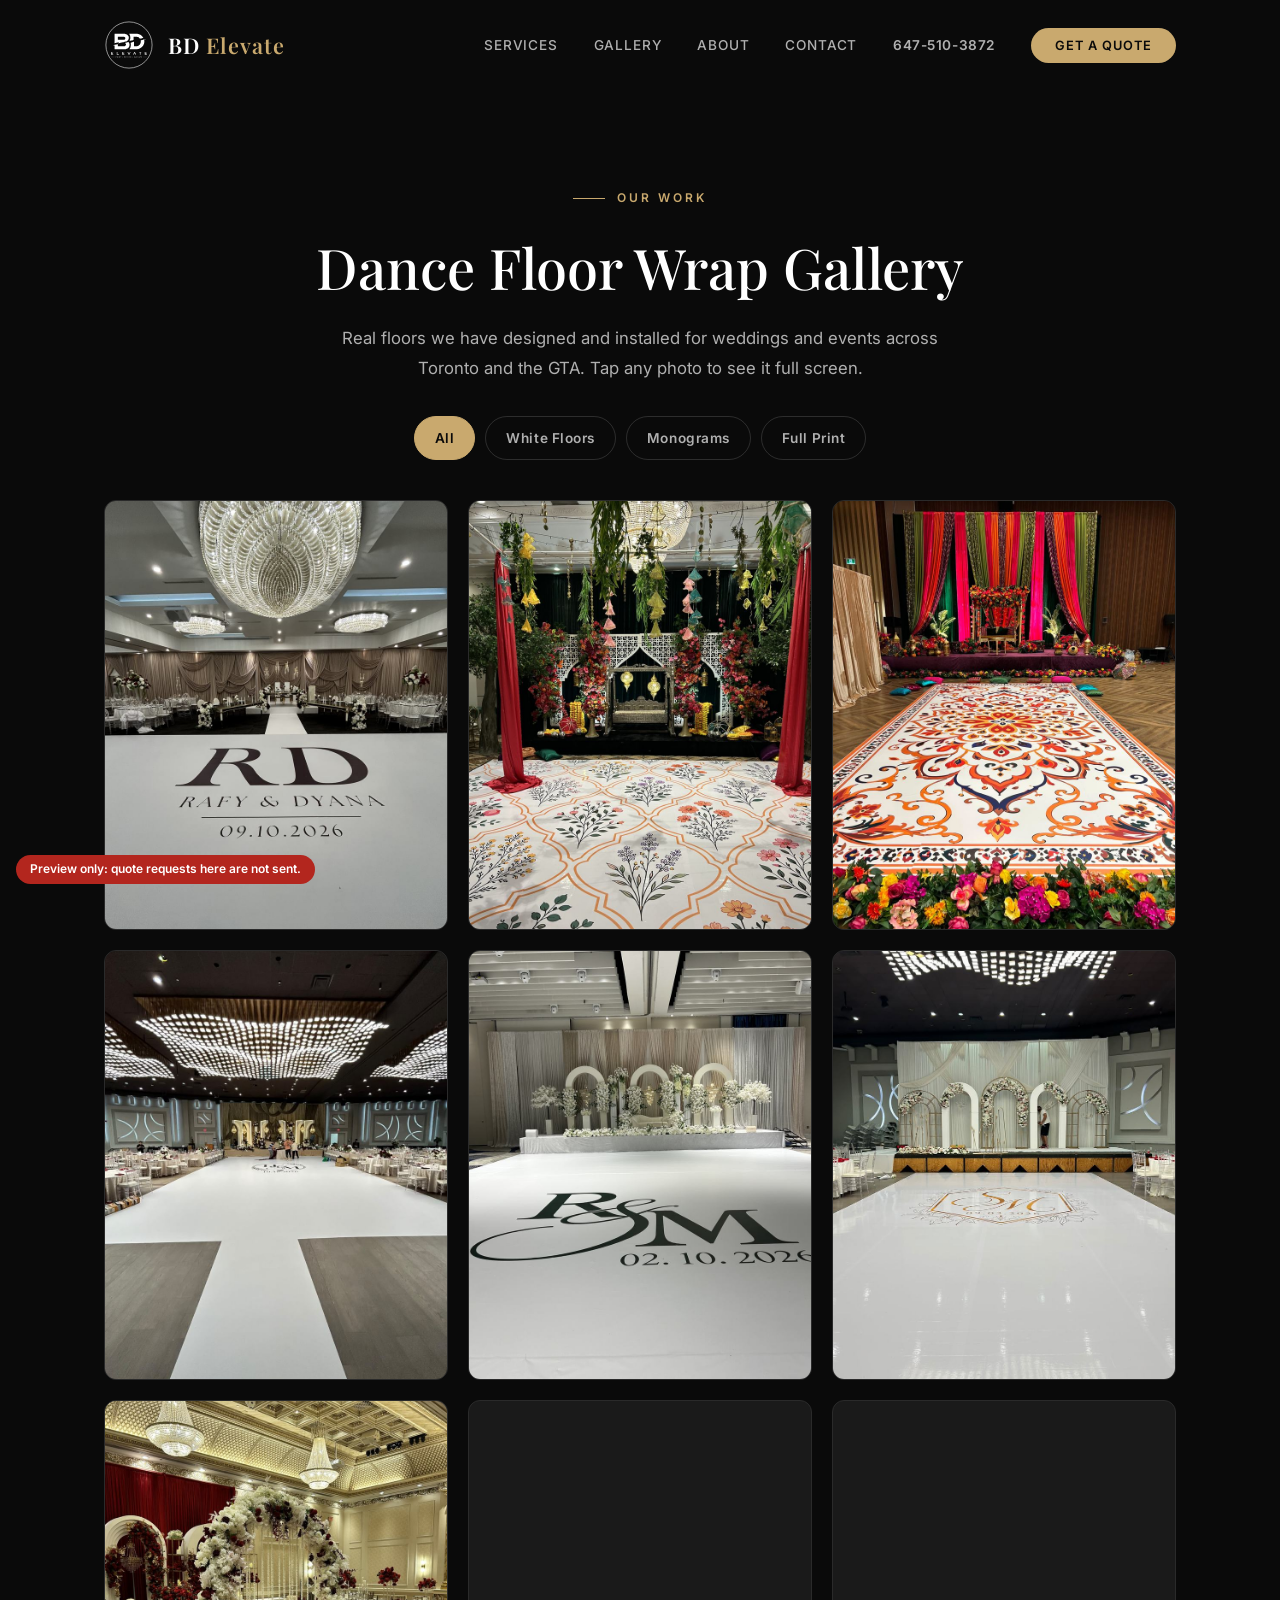
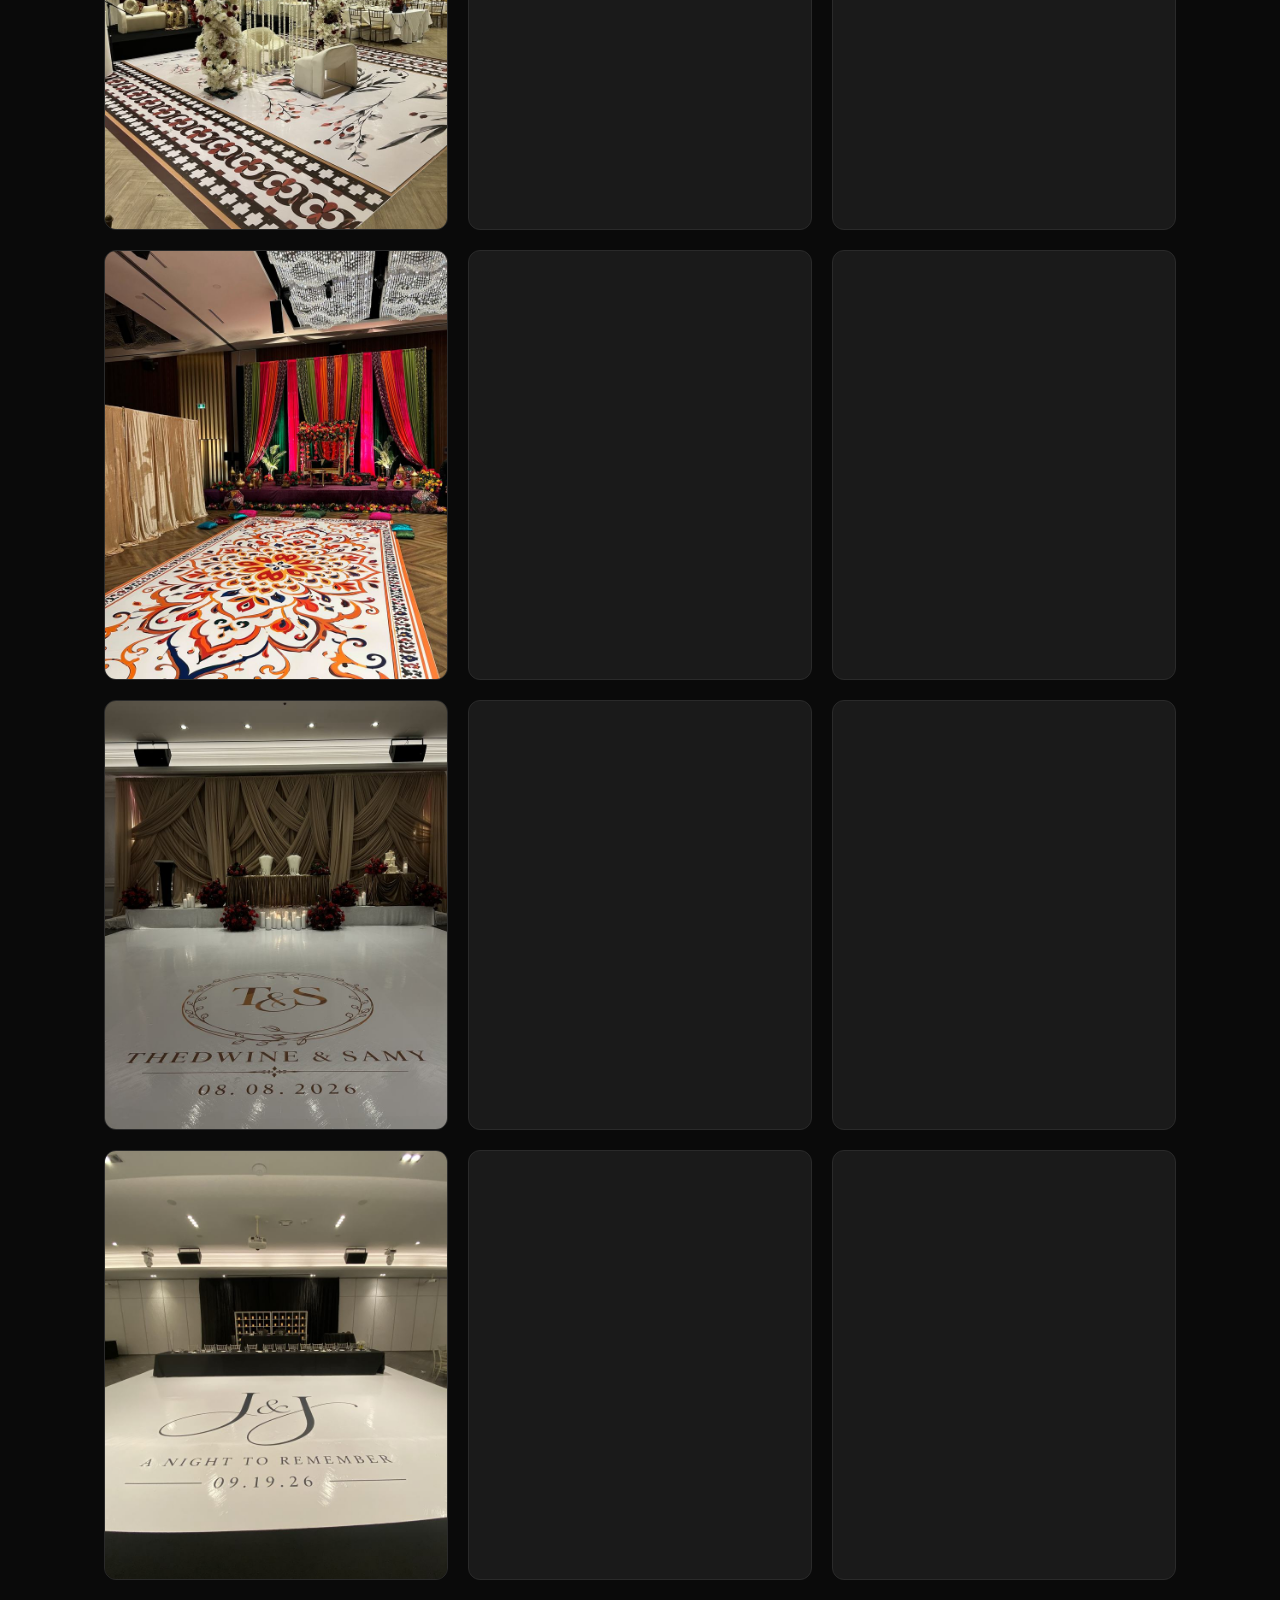
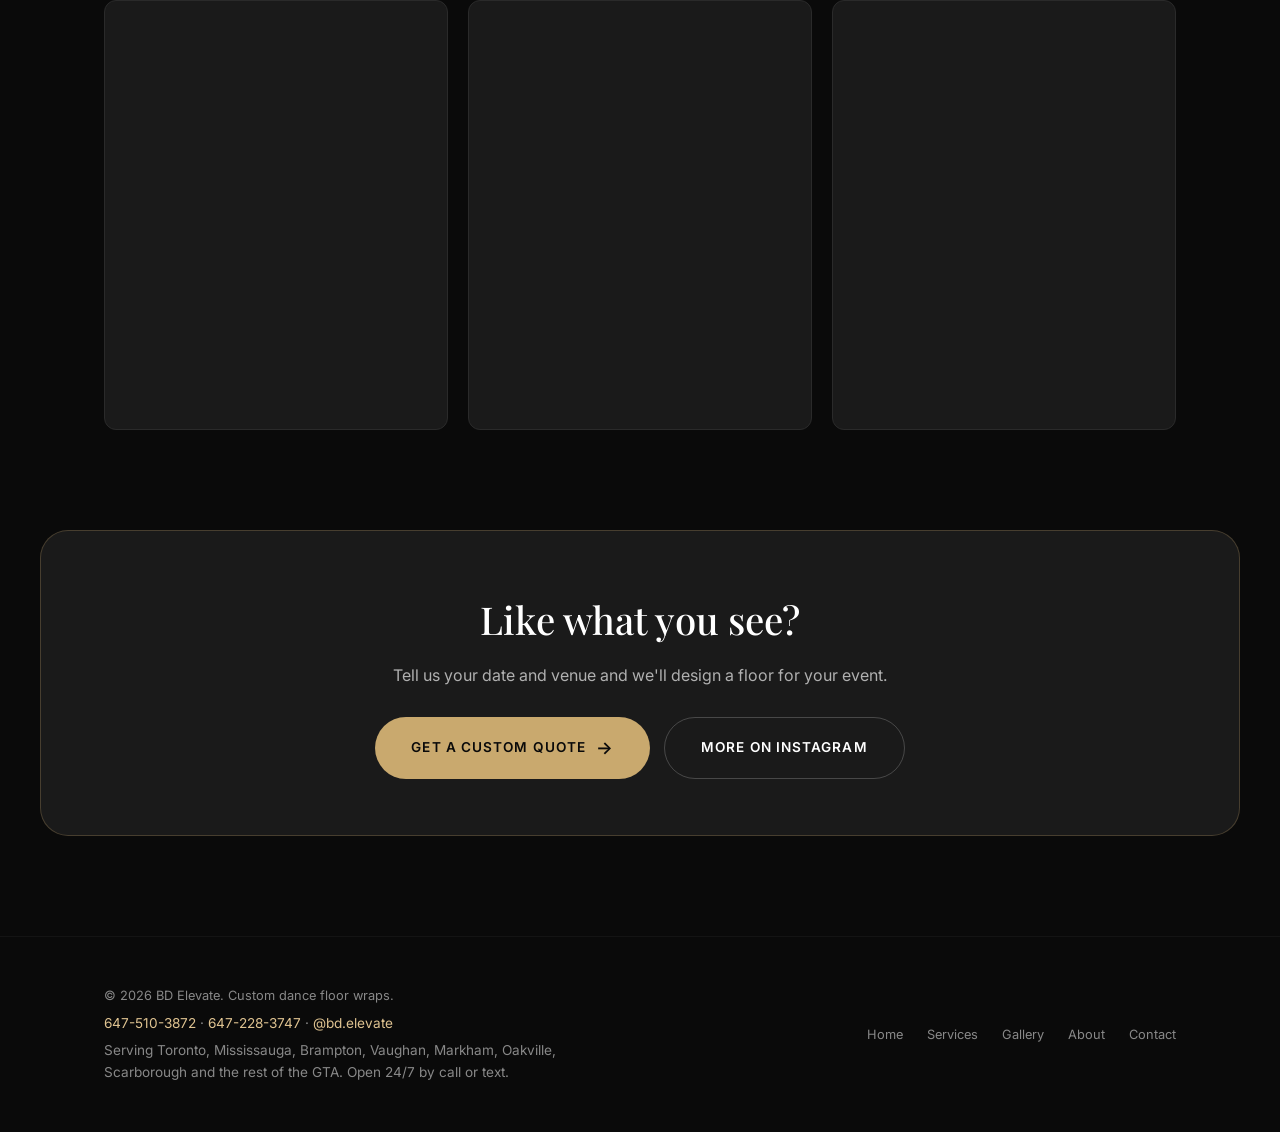
==== commit c5abbf92: "Version CSS/JS links so updates reach visitors immediately Co-Authored-By: Claude Opus 5.5 <noreply@" ====
--- a/gallery.html
+++ b/gallery.html
@@ -10,7 +10,7 @@
   <link rel="preconnect" href="https://fonts.googleapis.com" />
   <link rel="preconnect" href="https://fonts.gstatic.com" crossorigin />
   <link rel="stylesheet" href="https://fonts.googleapis.com/css2?family=Playfair+Display:ital,wght@0,400;0,500;0,600;0,700;1,400;1,500&amp;family=Inter:wght@300;400;500;600;700&amp;display=swap" />
-  <link rel="stylesheet" href="styles.css" />
+  <link rel="stylesheet" href="styles.css?v=20261030b" />
   <meta property="og:title" content="Gallery — BD Elevate | Premium Custom Floor Wraps" />
   <meta property="og:description" content="View our portfolio of custom wedding monograms, glossy plain white wraps, and vibrant full-print event flooring across Toronto and the GTA." />
   <meta property="og:type" content="website" />
@@ -196,6 +196,6 @@
     <a href="index.html#quote" class="action-bar__item action-bar__item--primary" id="bar-quote">Get a Quote</a>
   </nav>
 
-  <script src="script.js"></script>
+  <script src="script.js?v=20261030b"></script>
 </body>
 </html>
--- a/styles.css
+++ b/styles.css
@@ -1759,3 +1759,23 @@
   .footer__info { align-items: center; }
 }
 .gallery__header .section-subheading, .insta__header .section-subheading { margin-left: auto; margin-right: auto; }
+#service-white .service-card__image img { object-position: center 35%; }
+#service-white .service-card__image img { object-position: center 40%; }
+
+/* Instagram reels row */
+.reels { margin-bottom: 48px; }
+.reels__title { font-family: var(--ff-heading); font-weight: 500; font-size: 1.4rem; color: var(--clr-white); text-align: center; margin-bottom: 22px; }
+.reels__row { display: grid; grid-template-columns: repeat(3, minmax(0, 1fr)); gap: 20px; align-items: start; }
+.reel { min-width: 0; }
+.reel .instagram-media { margin: 0 !important; min-width: 0 !important; width: 100% !important; max-width: 100% !important; border-radius: var(--radius-md) !important; }
+.reel__embed { margin: 0; }
+.reel__fallback { display: flex; flex-direction: column; align-items: center; justify-content: center; gap: 12px; aspect-ratio: 9 / 16; max-height: 560px; width: 100%; border-radius: var(--radius-md); border: 1px solid rgba(201,169,110,0.3); background: radial-gradient(circle at 50% 40%, rgba(201,169,110,0.16), transparent 60%), var(--clr-dark-2); color: var(--clr-white); }
+.reel__play { width: 64px; height: 64px; border-radius: 50%; background: var(--clr-gold); color: var(--clr-black); display: flex; align-items: center; justify-content: center; font-size: 1.4rem; padding-left: 4px; }
+.reel__label { font-size: 0.85rem; font-weight: 600; letter-spacing: 0.06em; text-transform: uppercase; color: var(--clr-gold-light); }
+@media (max-width: 900px) {
+  .reels__row { display: flex; overflow-x: auto; scroll-snap-type: x mandatory; gap: 14px; padding-bottom: 8px; margin: 0 calc(var(--container-px) * -1); padding-left: var(--container-px); padding-right: var(--container-px); scrollbar-width: none; }
+  .reels__row::-webkit-scrollbar { display: none; }
+  .reel { flex: 0 0 78%; scroll-snap-align: center; }
+}
+.reel iframe, .reel iframe.instagram-media { width: 100% !important; min-width: 0 !important; max-width: 100% !important; margin: 0 !important; border-radius: var(--radius-md) !important; }
+@media (max-width: 900px) { .reel { flex-basis: 84%; } }
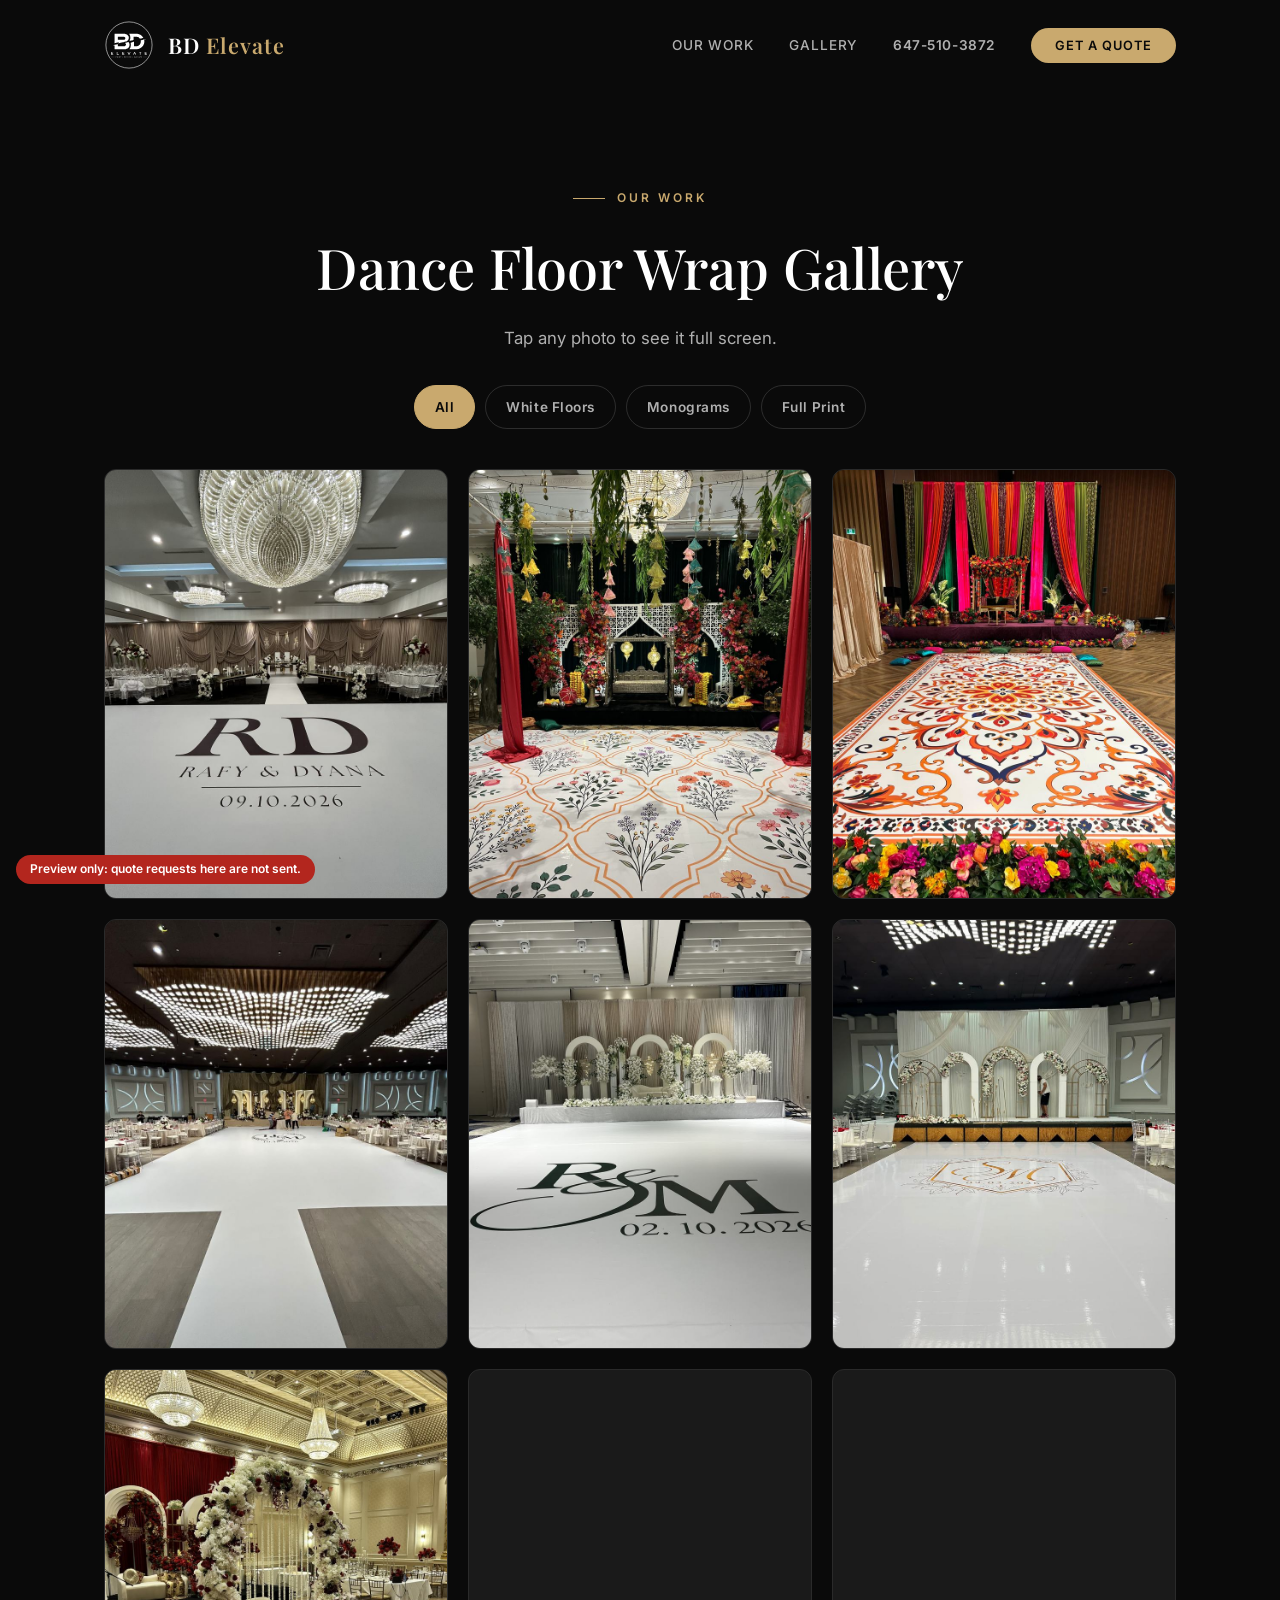
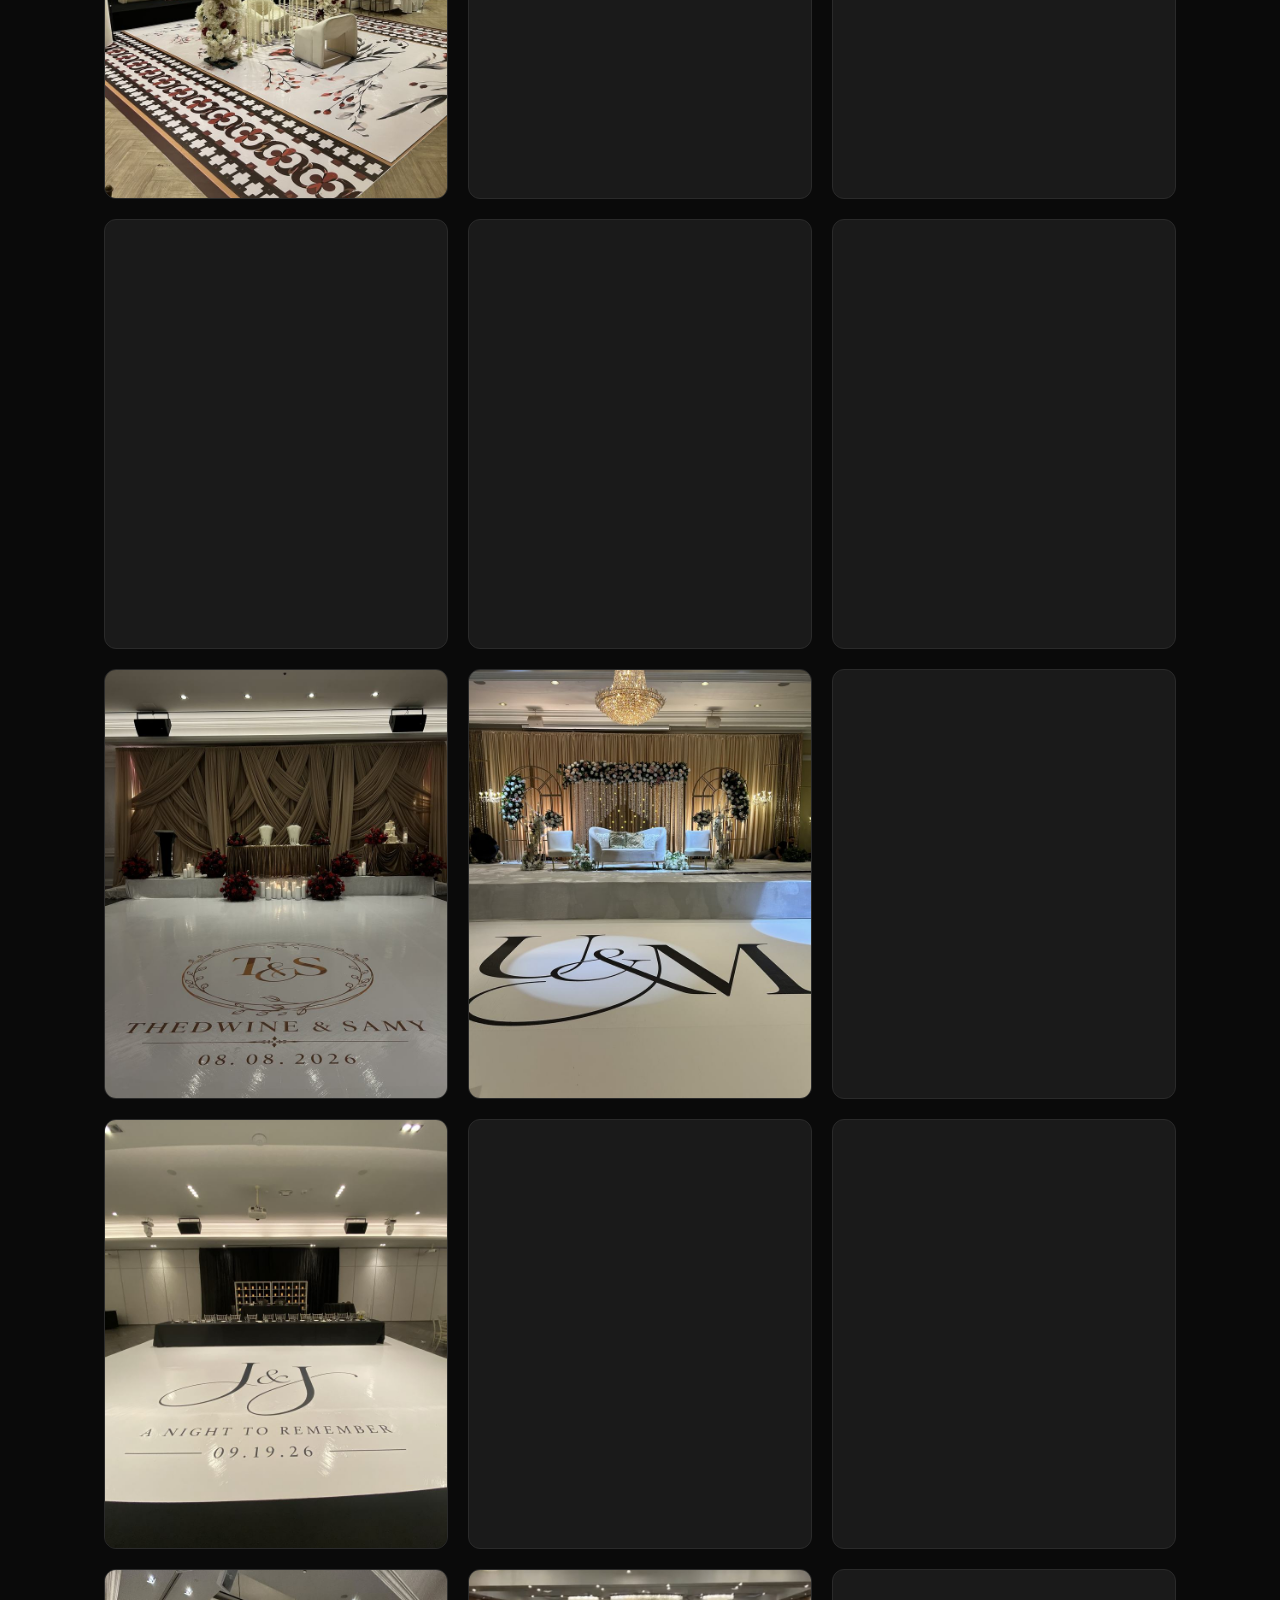
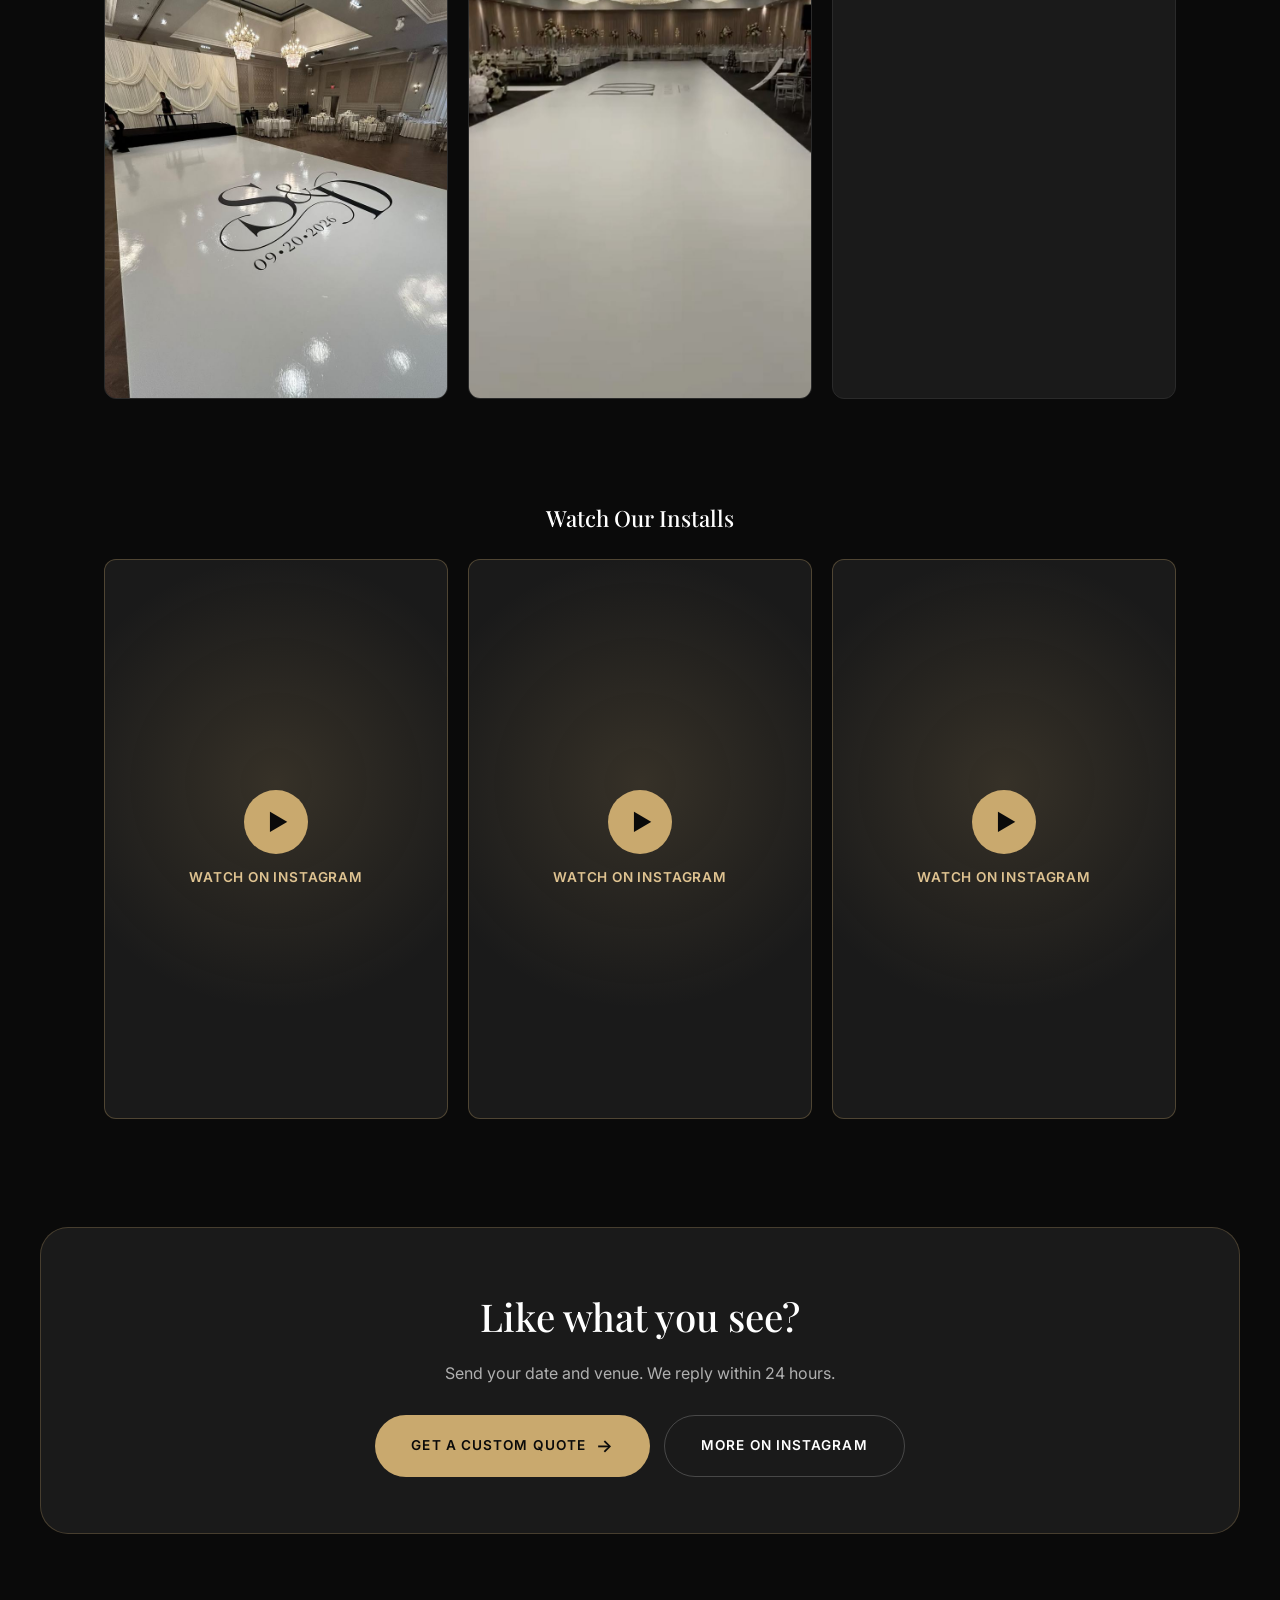
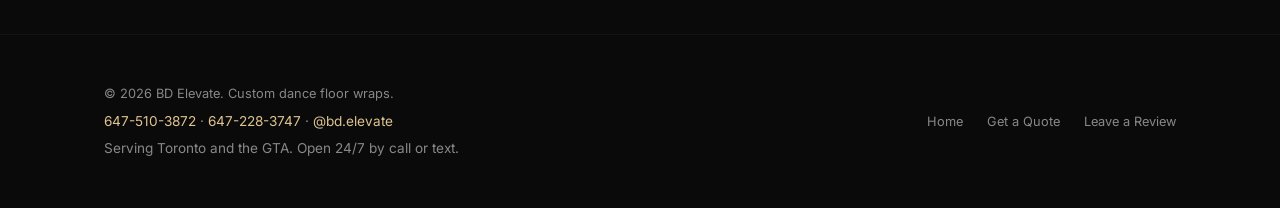
==== commit d73f83ff: "Simplify homepage: hero, our work tiles, quote form; reels move to gallery Co-Authored-By: Claude Op" ====
--- a/gallery.html
+++ b/gallery.html
@@ -10,7 +10,7 @@
   <link rel="preconnect" href="https://fonts.googleapis.com" />
   <link rel="preconnect" href="https://fonts.gstatic.com" crossorigin />
   <link rel="stylesheet" href="https://fonts.googleapis.com/css2?family=Playfair+Display:ital,wght@0,400;0,500;0,600;0,700;1,400;1,500&amp;family=Inter:wght@300;400;500;600;700&amp;display=swap" />
-  <link rel="stylesheet" href="styles.css?v=20261030b" />
+  <link rel="stylesheet" href="styles.css?v=20261030c" />
   <meta property="og:title" content="Gallery — BD Elevate | Premium Custom Floor Wraps" />
   <meta property="og:description" content="View our portfolio of custom wedding monograms, glossy plain white wraps, and vibrant full-print event flooring across Toronto and the GTA." />
   <meta property="og:type" content="website" />
@@ -53,10 +53,8 @@
       </div>
 
       <ul class="navbar__links" id="nav-links">
-        <li><a href="index.html#services" id="nav-services">Services</a></li>
-        <li><a href="gallery.html" class="active" id="nav-gallery">Gallery</a></li>
-        <li><a href="index.html#about" id="nav-about">About</a></li>
-        <li><a href="index.html#quote" id="nav-quote">Contact</a></li>
+        <li><a href="index.html#work" id="nav-work">Our Work</a></li>
+        <li><a href="gallery.html" id="nav-gallery" class="active">Gallery</a></li>
         <li><a href="tel:+16475103872" class="navbar__phone">647-510-3872</a></li>
         <li><a href="index.html#quote" class="navbar__cta" id="nav-cta">Get a Quote</a></li>
       </ul>
@@ -71,7 +69,7 @@
       <div class="gallery__header reveal">
         <span class="section-label">Our Work</span>
         <h1 class="section-heading" style="margin-top: 10px;">Dance Floor Wrap Gallery</h1>
-        <p class="section-subheading">Real floors we have designed and installed for weddings and events across Toronto and the GTA. Tap any photo to see it full screen.</p>
+        <p class="section-subheading">Tap any photo to see it full screen.</p>
       </div>
 
       <div class="gallery__filters" role="group" aria-label="Filter photos by style">
@@ -149,11 +147,47 @@
     </div>
   </section>
 
+  <!-- Reels -->
+  <section class="gallery-reels">
+    <div class="container">
+      <div class="reels reveal" id="reels">
+        <h3 class="reels__title">Watch Our Installs</h3>
+        <div class="reels__row">
+        <div class="reel">
+          <blockquote class="instagram-media reel__embed" data-instgrm-permalink="https://www.instagram.com/reel/Ddh_o91RyrM/?utm_source=ig_embed&amp;utm_campaign=loading" data-instgrm-version="14">
+            <a href="https://www.instagram.com/reel/Ddh_o91RyrM/" target="_blank" rel="noopener noreferrer" class="reel__fallback">
+              <span class="reel__play" aria-hidden="true">&#9654;</span>
+              <span class="reel__label">Watch on Instagram</span>
+            </a>
+          </blockquote>
+        </div>
+        <div class="reel">
+          <blockquote class="instagram-media reel__embed" data-instgrm-permalink="https://www.instagram.com/reel/Dby5uvNRC-W/?utm_source=ig_embed&amp;utm_campaign=loading" data-instgrm-version="14">
+            <a href="https://www.instagram.com/reel/Dby5uvNRC-W/" target="_blank" rel="noopener noreferrer" class="reel__fallback">
+              <span class="reel__play" aria-hidden="true">&#9654;</span>
+              <span class="reel__label">Watch on Instagram</span>
+            </a>
+          </blockquote>
+        </div>
+        <div class="reel">
+          <blockquote class="instagram-media reel__embed" data-instgrm-permalink="https://www.instagram.com/reel/DeFHii-Rl1c/?utm_source=ig_embed&amp;utm_campaign=loading" data-instgrm-version="14">
+            <a href="https://www.instagram.com/reel/DeFHii-Rl1c/" target="_blank" rel="noopener noreferrer" class="reel__fallback">
+              <span class="reel__play" aria-hidden="true">&#9654;</span>
+              <span class="reel__label">Watch on Instagram</span>
+            </a>
+          </blockquote>
+        </div>
+        </div>
+      </div>
+
+    </div>
+  </section>
+
   <!-- Gallery CTA -->
   <section class="gallery-cta">
     <div class="container gallery-cta__inner">
       <h2 class="gallery-cta__title">Like what you see?</h2>
-      <p class="gallery-cta__text">Tell us your date and venue and we'll design a floor for your event.</p>
+      <p class="gallery-cta__text">Send your date and venue. We reply within 24 hours.</p>
       <div class="gallery-cta__actions">
         <a href="index.html#quote" class="btn btn--primary">Get a Custom Quote <span class="btn__arrow">→</span></a>
         <a href="https://www.instagram.com/bd.elevate/" target="_blank" rel="noopener noreferrer" class="btn btn--outline">More on Instagram</a>
@@ -177,14 +211,12 @@
       <div class="footer__info">
         <p class="footer__copy">&copy; 2026 BD Elevate. Custom dance floor wraps.</p>
         <p class="footer__contact"><a href="tel:+16475103872">647-510-3872</a> &middot; <a href="tel:+16472283747">647-228-3747</a> &middot; <a href="https://www.instagram.com/bd.elevate/" target="_blank" rel="noopener noreferrer">@bd.elevate</a></p>
-        <p class="footer__area">Serving Toronto, Mississauga, Brampton, Vaughan, Markham, Oakville, Scarborough and the rest of the GTA. Open 24/7 by call or text.</p>
+        <p class="footer__area">Serving Toronto and the GTA. Open 24/7 by call or text.</p>
       </div>
       <div class="footer__links">
-        <a href="index.html#hero" id="footer-home">Home</a>
-        <a href="index.html#services" id="footer-services">Services</a>
-        <a href="gallery.html" id="footer-gallery">Gallery</a>
-        <a href="index.html#about" id="footer-about">About</a>
-        <a href="index.html#quote" id="footer-contact">Contact</a>
+        <a href="index.html" id="footer-home">Home</a>
+        <a href="index.html#quote" id="footer-contact">Get a Quote</a>
+        <a href="https://g.page/r/CS4Yr2yBOHuZEBM/review" target="_blank" rel="noopener noreferrer" id="footer-review">Leave a Review</a>
       </div>
     </div>
   </footer>
@@ -196,6 +228,6 @@
     <a href="index.html#quote" class="action-bar__item action-bar__item--primary" id="bar-quote">Get a Quote</a>
   </nav>
 
-  <script src="script.js?v=20261030b"></script>
+  <script src="script.js?v=20261030c"></script>
 </body>
 </html>
--- a/styles.css
+++ b/styles.css
@@ -1779,3 +1779,23 @@
 }
 .reel iframe, .reel iframe.instagram-media { width: 100% !important; min-width: 0 !important; max-width: 100% !important; margin: 0 !important; border-radius: var(--radius-md) !important; }
 @media (max-width: 900px) { .reel { flex-basis: 84%; } }
+
+/* Simplified homepage: Our Work tiles */
+.work { padding: 90px 0 70px; background: var(--clr-black); }
+.work__heading { text-align: center; margin-bottom: 36px; }
+.work__grid { display: grid; grid-template-columns: repeat(3, minmax(0,1fr)); gap: 18px; }
+.work__tile { position: relative; display: block; aspect-ratio: 4 / 5; border-radius: var(--radius-lg); overflow: hidden; border: 1px solid rgba(255,255,255,0.06); }
+.work__tile img { width: 100%; height: 100%; object-fit: cover; object-position: center 55%; transition: transform var(--transition-slow); }
+.work__tile:hover img { transform: scale(1.05); }
+.work__tile::after { content: ''; position: absolute; inset: 0; background: linear-gradient(to top, rgba(0,0,0,0.75) 0%, rgba(0,0,0,0) 45%); }
+.work__label { position: absolute; left: 20px; right: 20px; bottom: 18px; z-index: 1; font-family: var(--ff-heading); font-size: 1.3rem; color: var(--clr-white); }
+.work__cta { text-align: center; margin-top: 32px; }
+@media (max-width: 768px) {
+  .work { padding: 60px 0 40px; }
+  .work__grid { grid-template-columns: 1fr; gap: 12px; }
+  .work__tile { aspect-ratio: 16 / 10; }
+  .work__label { font-size: 1.2rem; left: 16px; bottom: 14px; }
+}
+.gallery-reels { padding: 20px 0 40px; background: var(--clr-black); }
+.quote__info-text { margin-bottom: 0; }
+@media (max-width: 768px) { .quote__contact { display: none; } .quote__wrapper { gap: 24px; } }
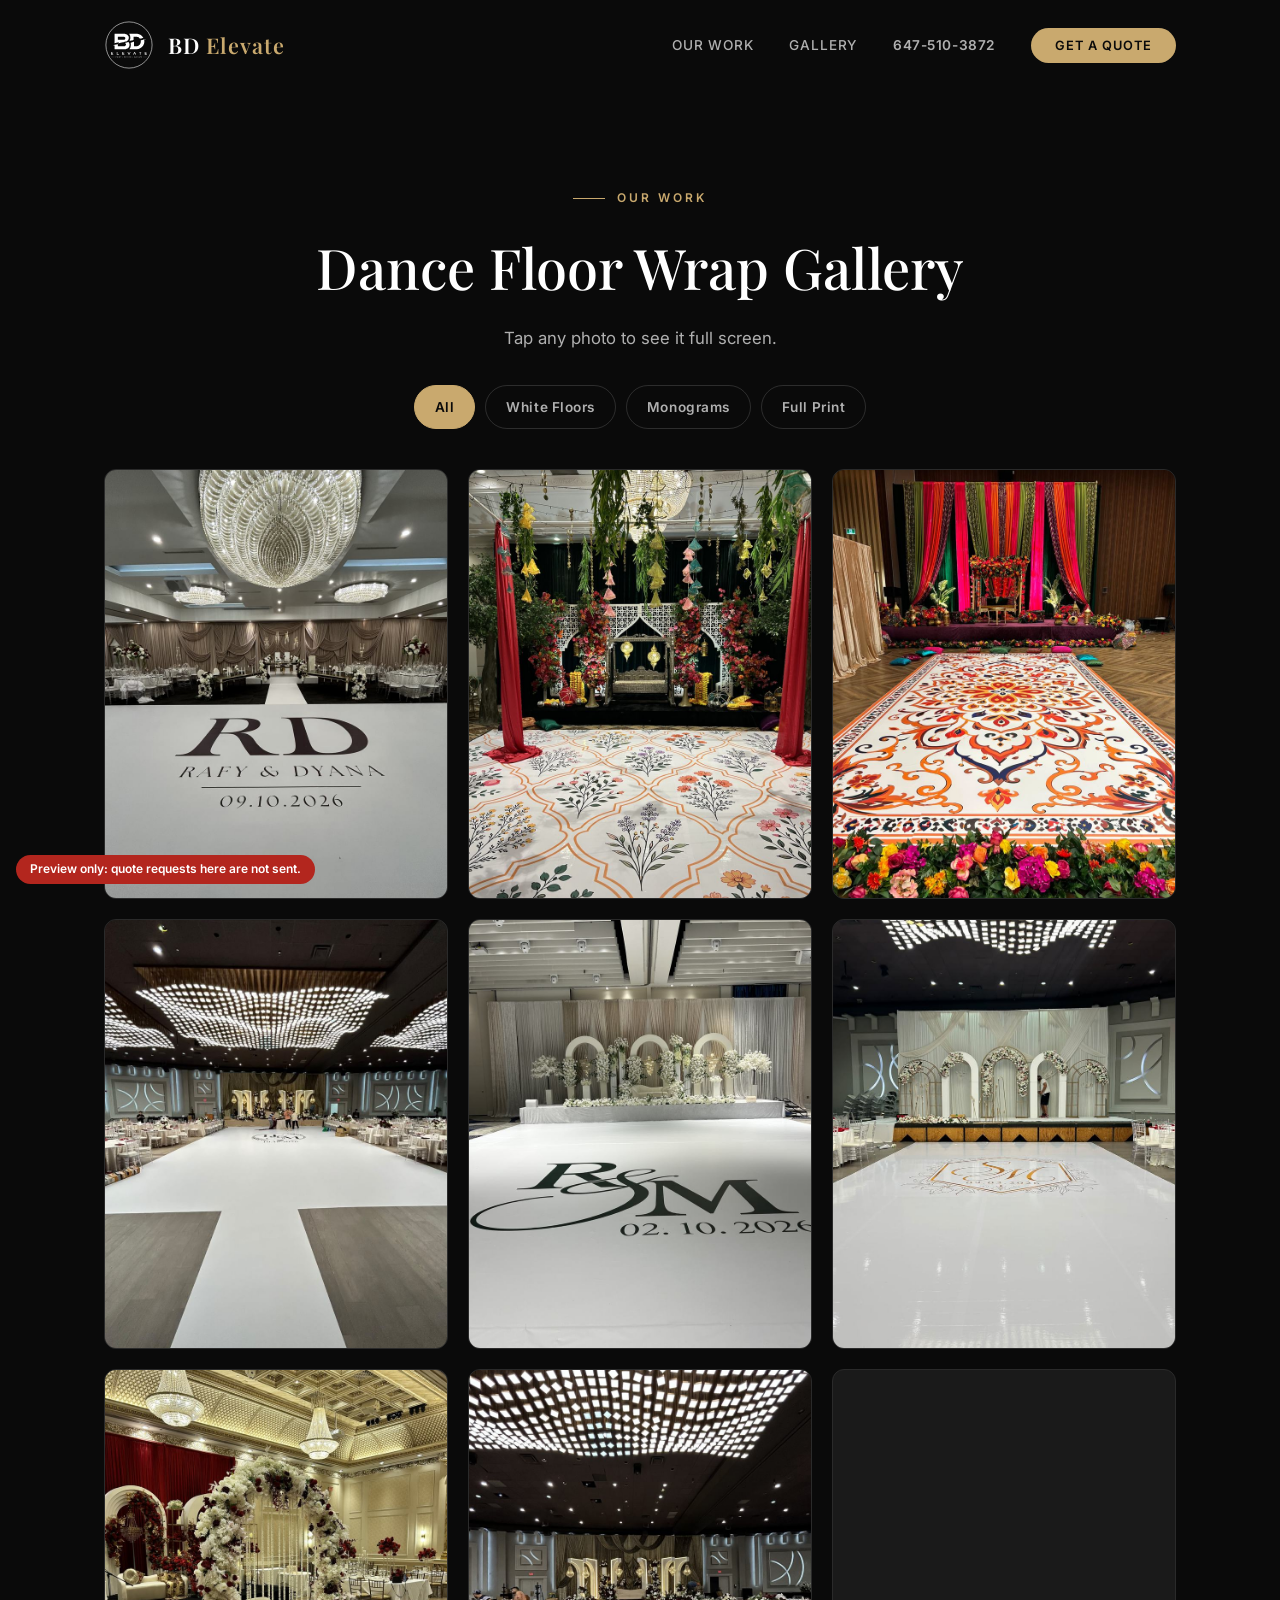
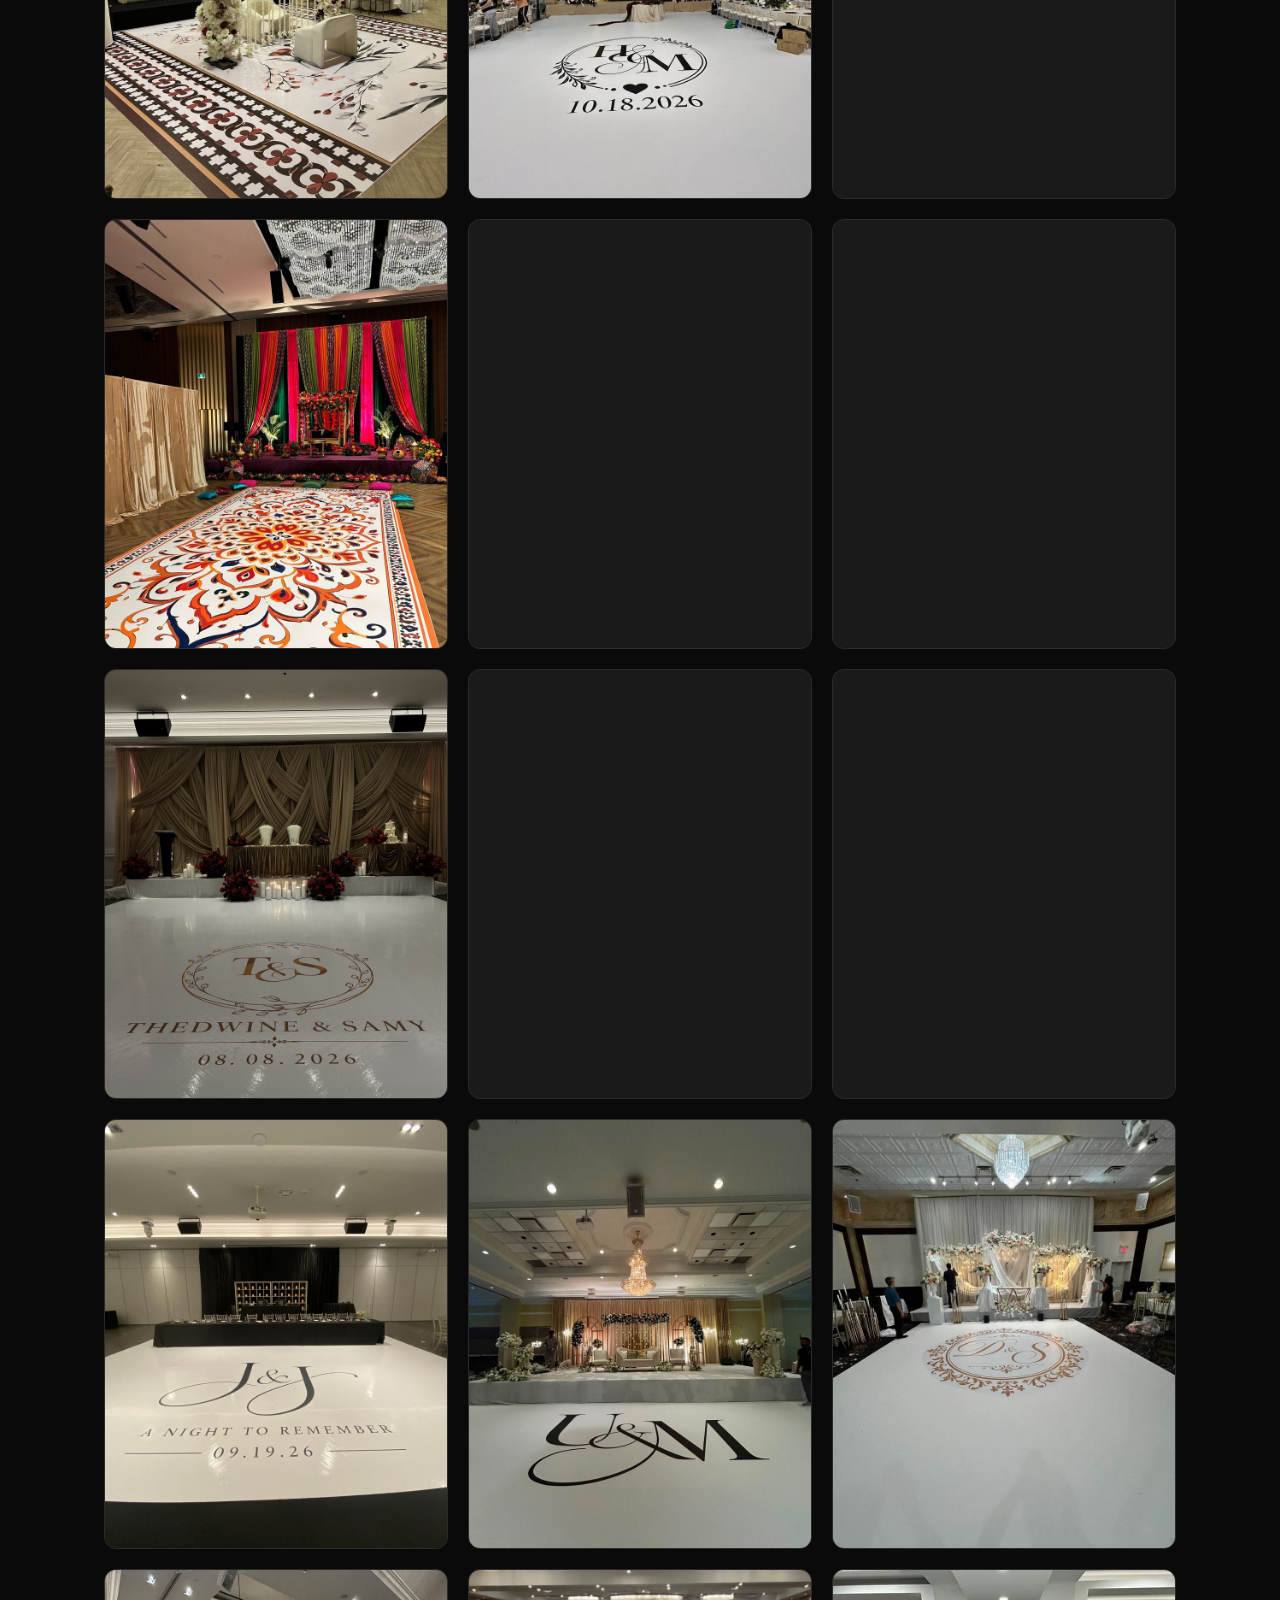
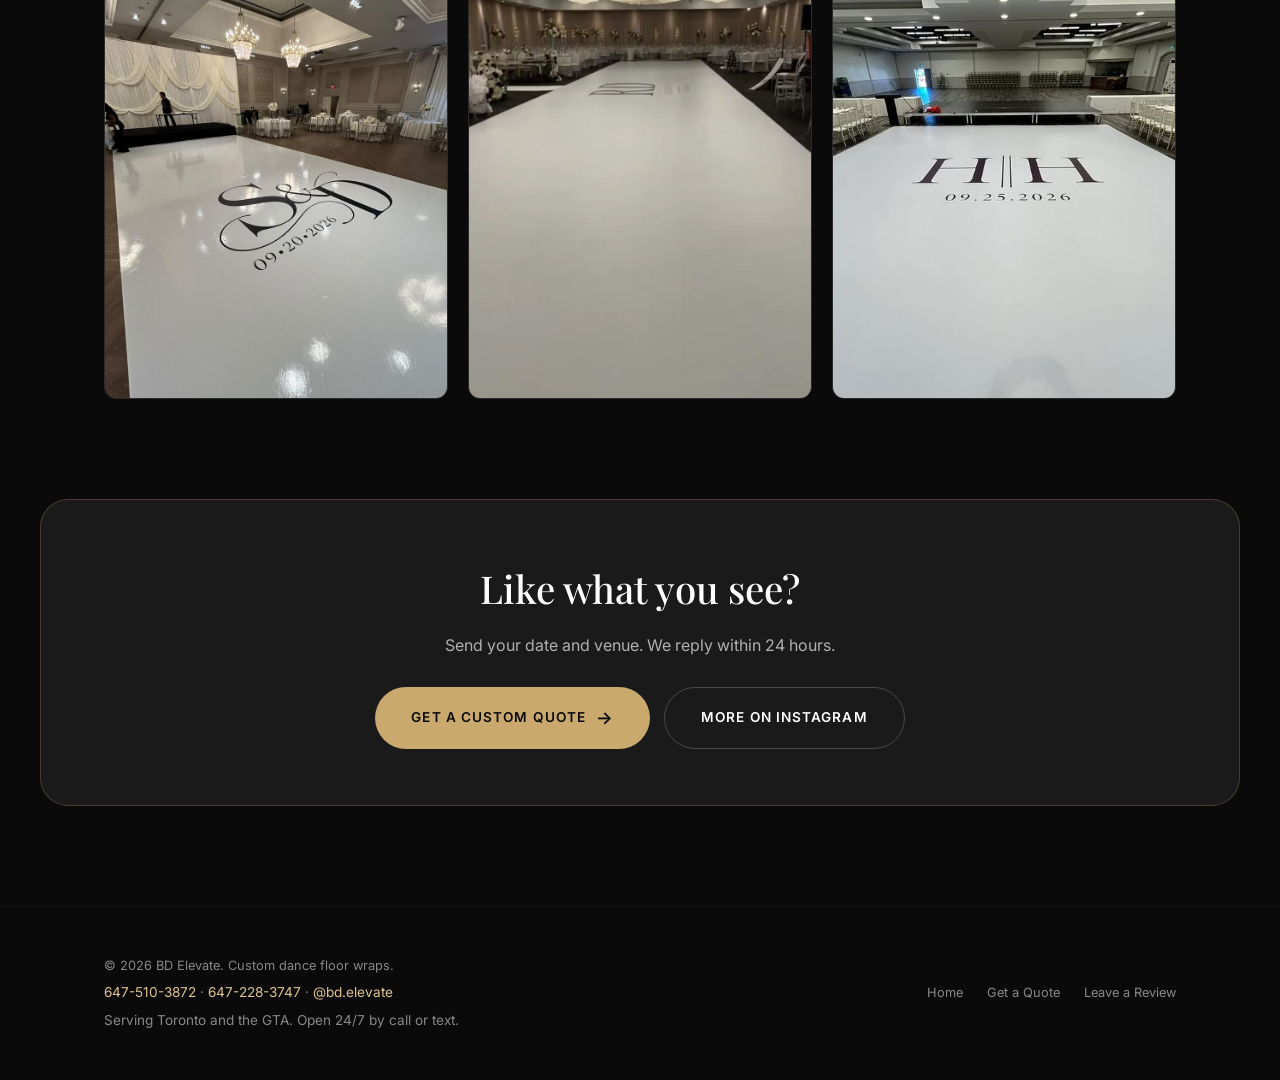
==== commit 761d6144: "Homepage: add reels, reviews and 3-step how it works above the quote form Co-Authored-By: Claude Opu" ====
--- a/gallery.html
+++ b/gallery.html
@@ -10,7 +10,7 @@
   <link rel="preconnect" href="https://fonts.googleapis.com" />
   <link rel="preconnect" href="https://fonts.gstatic.com" crossorigin />
   <link rel="stylesheet" href="https://fonts.googleapis.com/css2?family=Playfair+Display:ital,wght@0,400;0,500;0,600;0,700;1,400;1,500&amp;family=Inter:wght@300;400;500;600;700&amp;display=swap" />
-  <link rel="stylesheet" href="styles.css?v=20261030c" />
+  <link rel="stylesheet" href="styles.css?v=20261030d" />
   <meta property="og:title" content="Gallery — BD Elevate | Premium Custom Floor Wraps" />
   <meta property="og:description" content="View our portfolio of custom wedding monograms, glossy plain white wraps, and vibrant full-print event flooring across Toronto and the GTA." />
   <meta property="og:type" content="website" />
@@ -147,42 +147,6 @@
     </div>
   </section>
 
-  <!-- Reels -->
-  <section class="gallery-reels">
-    <div class="container">
-      <div class="reels reveal" id="reels">
-        <h3 class="reels__title">Watch Our Installs</h3>
-        <div class="reels__row">
-        <div class="reel">
-          <blockquote class="instagram-media reel__embed" data-instgrm-permalink="https://www.instagram.com/reel/Ddh_o91RyrM/?utm_source=ig_embed&amp;utm_campaign=loading" data-instgrm-version="14">
-            <a href="https://www.instagram.com/reel/Ddh_o91RyrM/" target="_blank" rel="noopener noreferrer" class="reel__fallback">
-              <span class="reel__play" aria-hidden="true">&#9654;</span>
-              <span class="reel__label">Watch on Instagram</span>
-            </a>
-          </blockquote>
-        </div>
-        <div class="reel">
-          <blockquote class="instagram-media reel__embed" data-instgrm-permalink="https://www.instagram.com/reel/Dby5uvNRC-W/?utm_source=ig_embed&amp;utm_campaign=loading" data-instgrm-version="14">
-            <a href="https://www.instagram.com/reel/Dby5uvNRC-W/" target="_blank" rel="noopener noreferrer" class="reel__fallback">
-              <span class="reel__play" aria-hidden="true">&#9654;</span>
-              <span class="reel__label">Watch on Instagram</span>
-            </a>
-          </blockquote>
-        </div>
-        <div class="reel">
-          <blockquote class="instagram-media reel__embed" data-instgrm-permalink="https://www.instagram.com/reel/DeFHii-Rl1c/?utm_source=ig_embed&amp;utm_campaign=loading" data-instgrm-version="14">
-            <a href="https://www.instagram.com/reel/DeFHii-Rl1c/" target="_blank" rel="noopener noreferrer" class="reel__fallback">
-              <span class="reel__play" aria-hidden="true">&#9654;</span>
-              <span class="reel__label">Watch on Instagram</span>
-            </a>
-          </blockquote>
-        </div>
-        </div>
-      </div>
-
-    </div>
-  </section>
-
   <!-- Gallery CTA -->
   <section class="gallery-cta">
     <div class="container gallery-cta__inner">
@@ -228,6 +192,6 @@
     <a href="index.html#quote" class="action-bar__item action-bar__item--primary" id="bar-quote">Get a Quote</a>
   </nav>
 
-  <script src="script.js?v=20261030c"></script>
+  <script src="script.js?v=20261030d"></script>
 </body>
 </html>
--- a/styles.css
+++ b/styles.css
@@ -1799,3 +1799,23 @@
 .gallery-reels { padding: 20px 0 40px; background: var(--clr-black); }
 .quote__info-text { margin-bottom: 0; }
 @media (max-width: 768px) { .quote__contact { display: none; } .quote__wrapper { gap: 24px; } }
+
+/* Homepage extras: reels, reviews, 3 steps (compact) */
+.home-insta { padding: 70px 0 60px; background: var(--clr-dark); }
+.home-insta__heading, .steps__heading { text-align: center; margin-bottom: 28px; }
+.home-insta .reels { margin-bottom: 8px; }
+.reviews { padding: 60px 0; background: var(--clr-black); }
+.reviews__card { padding: 44px 28px; }
+.reviews__title { margin-bottom: 10px; }
+.reviews__text { margin-bottom: 22px; }
+.steps { padding: 20px 0 70px; background: var(--clr-black); }
+.steps__list { list-style: none; margin: 0 auto; padding: 0; display: grid; grid-template-columns: repeat(3, minmax(0,1fr)); gap: 16px; max-width: 900px; }
+.steps__item { display: flex; align-items: center; gap: 14px; padding: 18px 20px; border-radius: var(--radius-md); background: var(--clr-dark-2); border: 1px solid rgba(255,255,255,0.06); }
+.steps__num { flex: 0 0 36px; height: 36px; border-radius: 50%; display: flex; align-items: center; justify-content: center; background: var(--clr-gold); color: var(--clr-black); font-weight: 700; }
+.steps__text { color: var(--clr-white); font-size: 0.98rem; }
+@media (max-width: 768px) {
+  .home-insta { padding: 50px 0 40px; }
+  .reviews { padding: 40px 0; }
+  .steps { padding: 10px 0 50px; }
+  .steps__list { grid-template-columns: 1fr; gap: 10px; }
+}
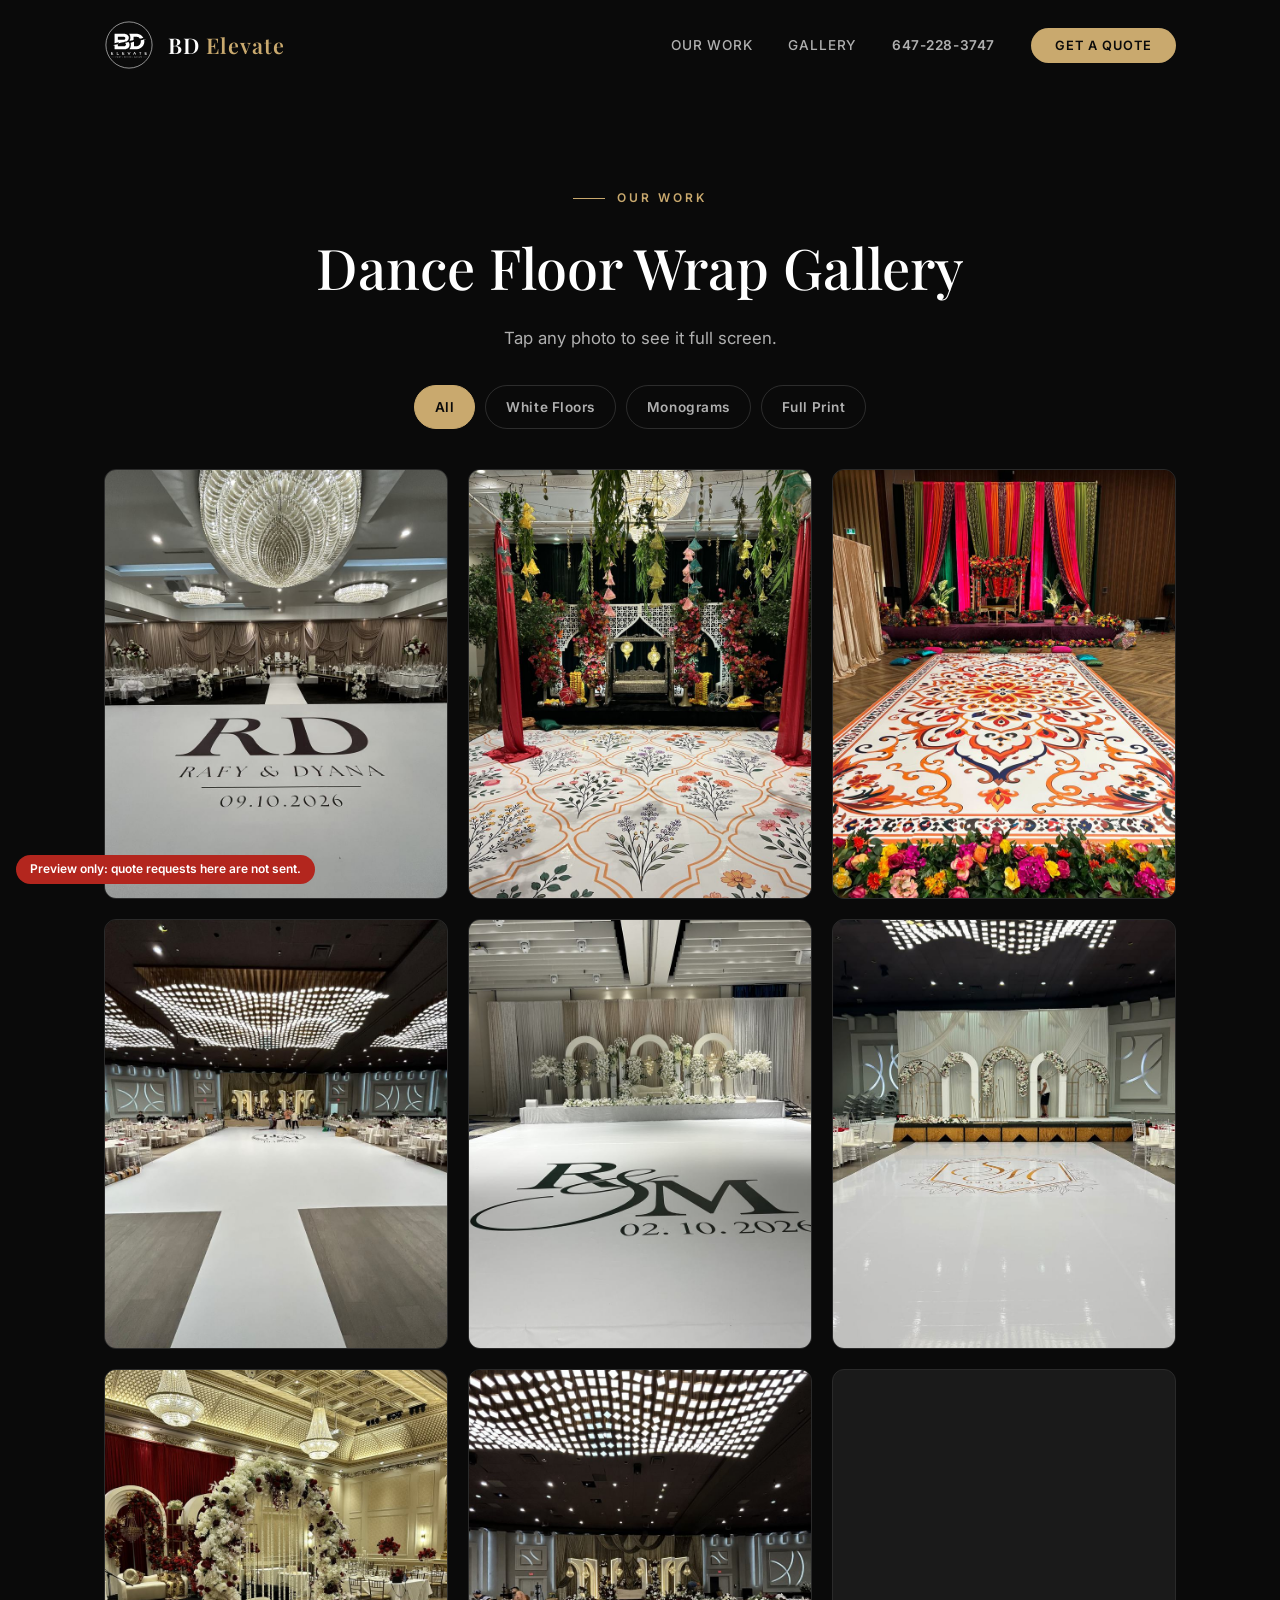
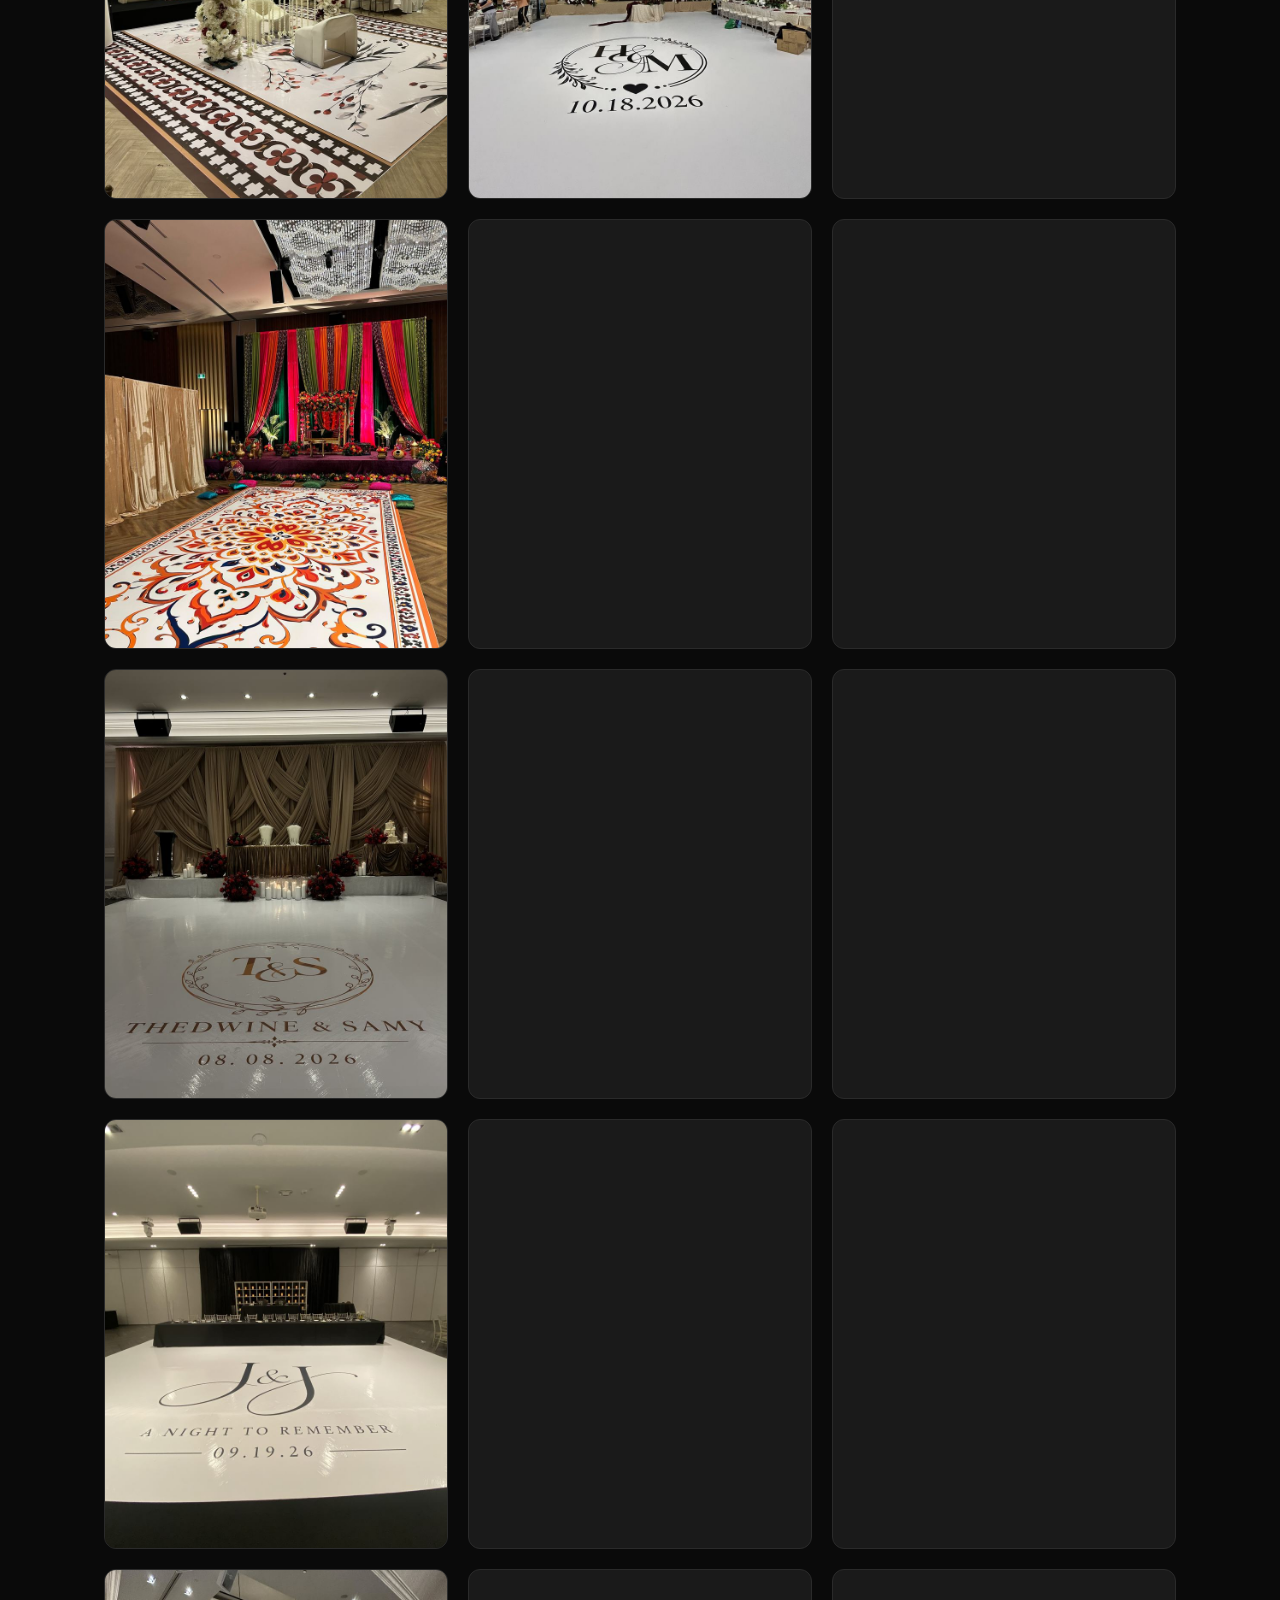
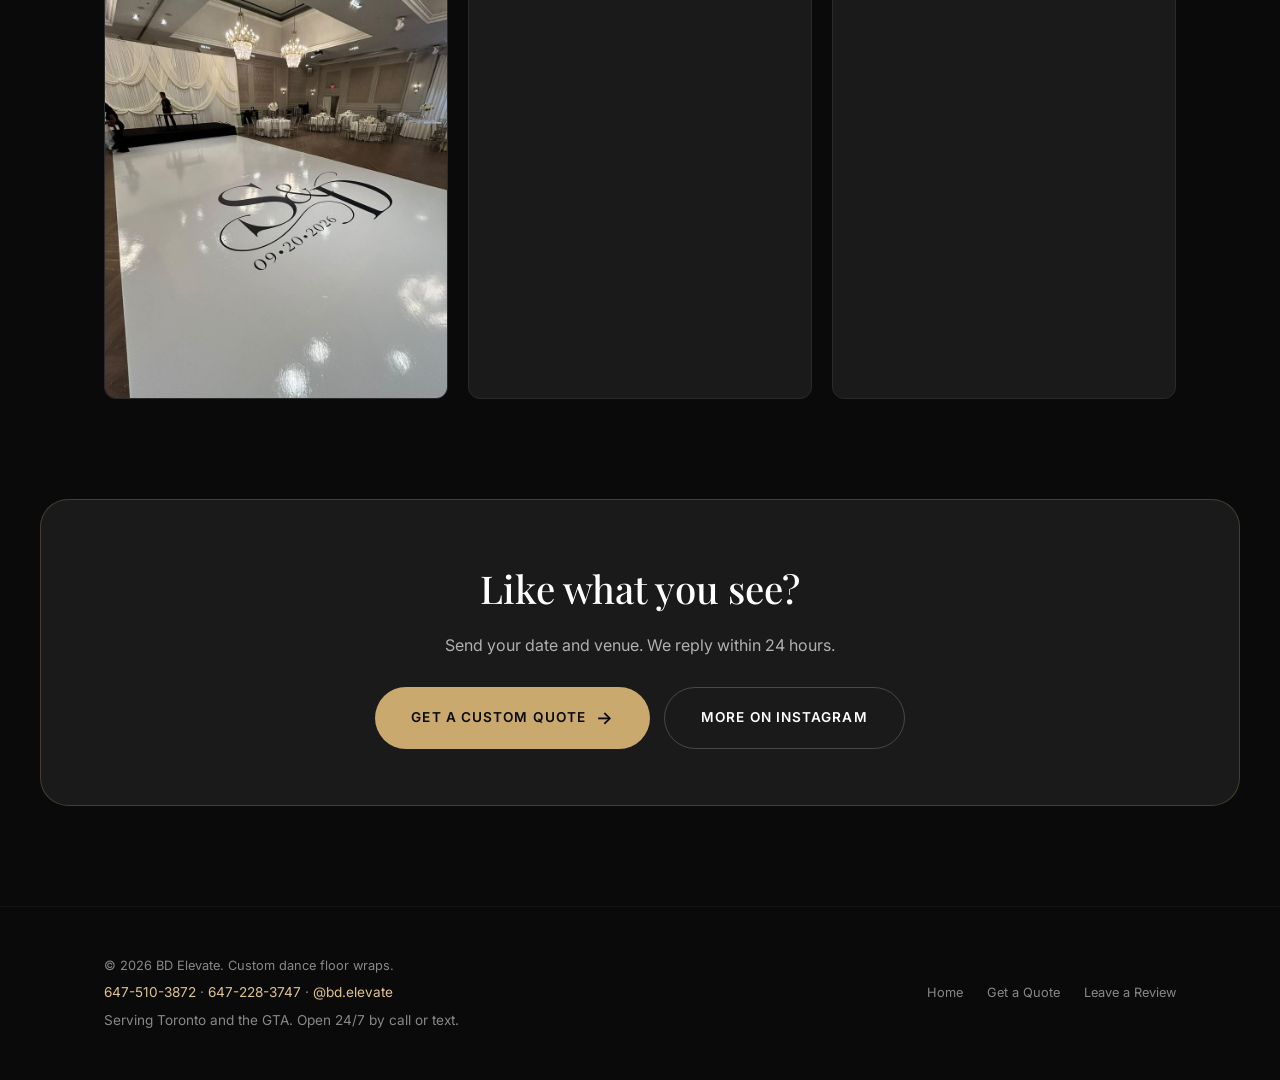
==== commit 8f9ff53b: "One-step quick quote form, See More button, header shows 647-228-3747 Co-Authored-By: Claude Opus 5." ====
--- a/gallery.html
+++ b/gallery.html
@@ -10,7 +10,7 @@
   <link rel="preconnect" href="https://fonts.googleapis.com" />
   <link rel="preconnect" href="https://fonts.gstatic.com" crossorigin />
   <link rel="stylesheet" href="https://fonts.googleapis.com/css2?family=Playfair+Display:ital,wght@0,400;0,500;0,600;0,700;1,400;1,500&amp;family=Inter:wght@300;400;500;600;700&amp;display=swap" />
-  <link rel="stylesheet" href="styles.css?v=20261030d" />
+  <link rel="stylesheet" href="styles.css?v=20261030e" />
   <meta property="og:title" content="Gallery — BD Elevate | Premium Custom Floor Wraps" />
   <meta property="og:description" content="View our portfolio of custom wedding monograms, glossy plain white wraps, and vibrant full-print event flooring across Toronto and the GTA." />
   <meta property="og:type" content="website" />
@@ -55,7 +55,7 @@
       <ul class="navbar__links" id="nav-links">
         <li><a href="index.html#work" id="nav-work">Our Work</a></li>
         <li><a href="gallery.html" id="nav-gallery" class="active">Gallery</a></li>
-        <li><a href="tel:+16475103872" class="navbar__phone">647-510-3872</a></li>
+        <li><a href="tel:+16472283747" class="navbar__phone">647-228-3747</a></li>
         <li><a href="index.html#quote" class="navbar__cta" id="nav-cta">Get a Quote</a></li>
       </ul>
     </div>
@@ -192,6 +192,6 @@
     <a href="index.html#quote" class="action-bar__item action-bar__item--primary" id="bar-quote">Get a Quote</a>
   </nav>
 
-  <script src="script.js?v=20261030d"></script>
+  <script src="script.js?v=20261030e"></script>
 </body>
 </html>
--- a/styles.css
+++ b/styles.css
@@ -1819,3 +1819,4 @@
   .steps { padding: 10px 0 50px; }
   .steps__list { grid-template-columns: 1fr; gap: 10px; }
 }
+.form-optional { text-transform: none; letter-spacing: 0; font-weight: 400; color: var(--clr-grey); } .quote__form textarea { min-height: 90px; }
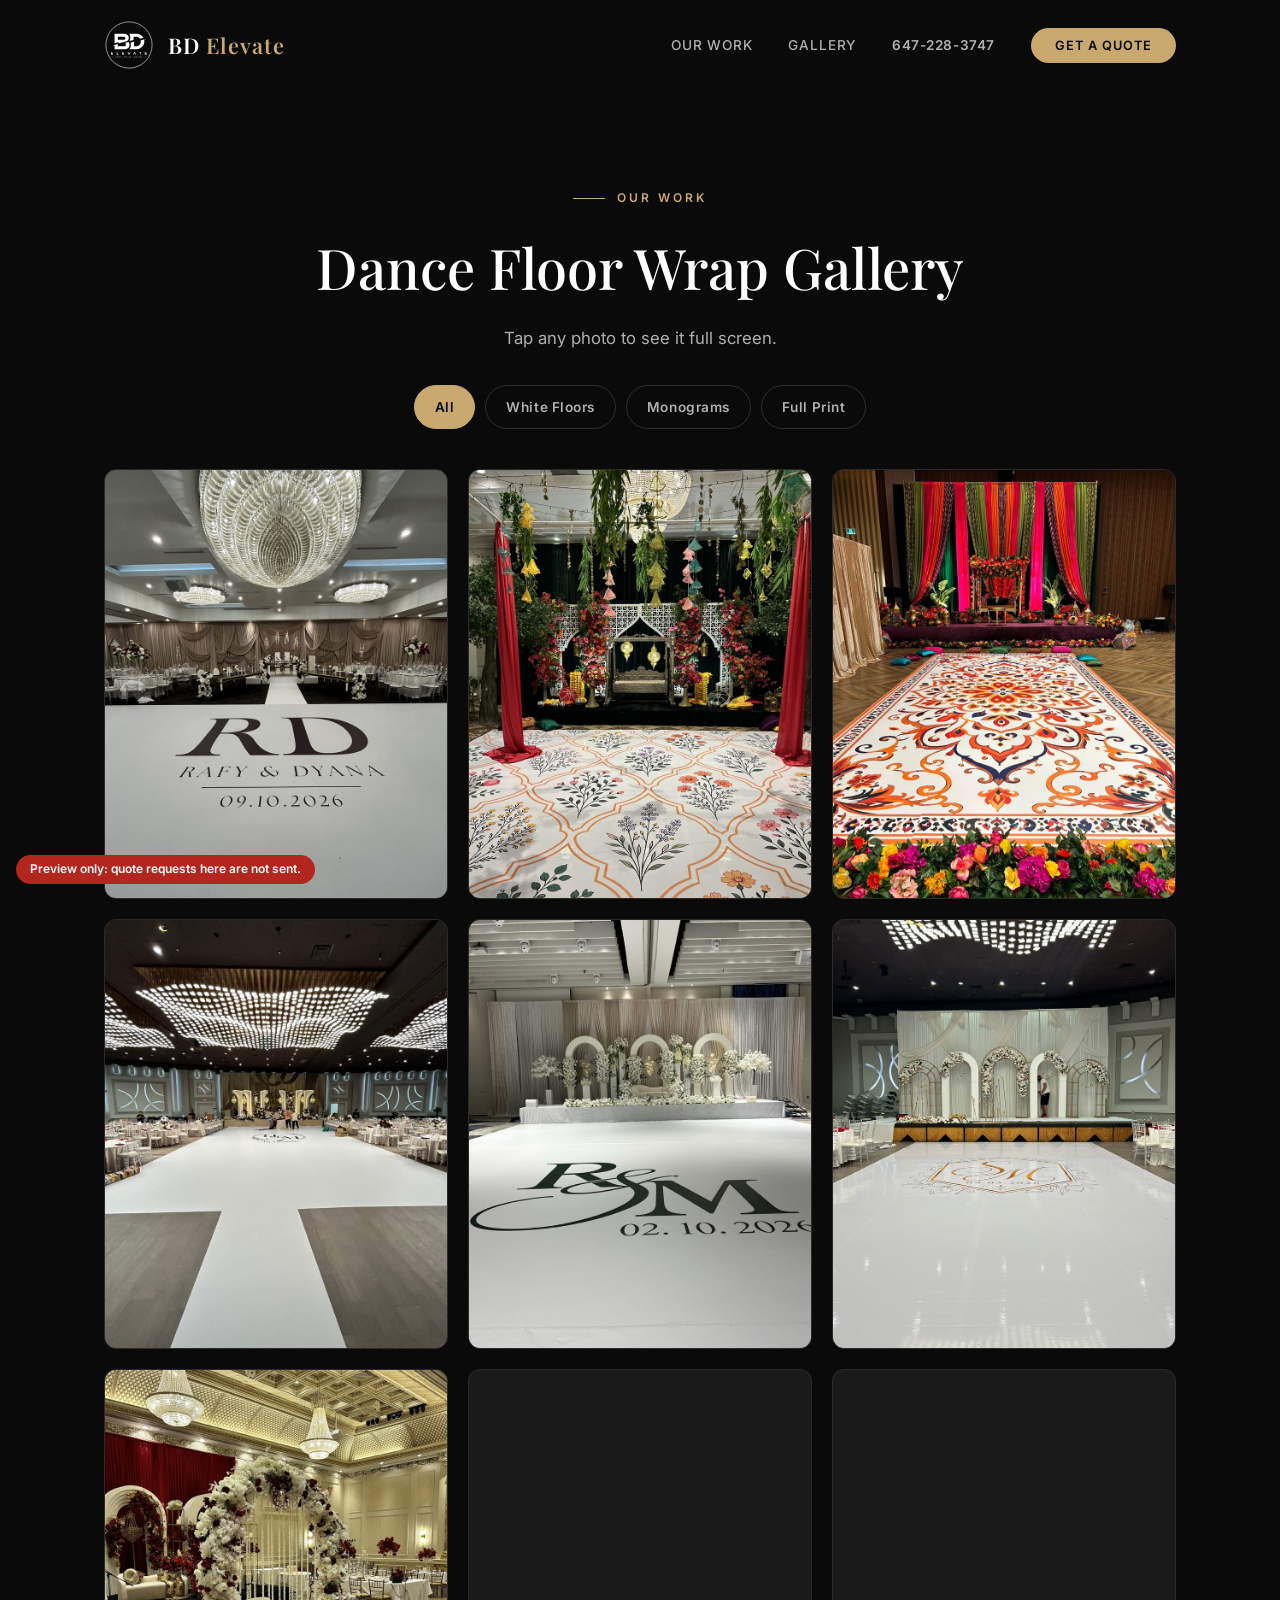
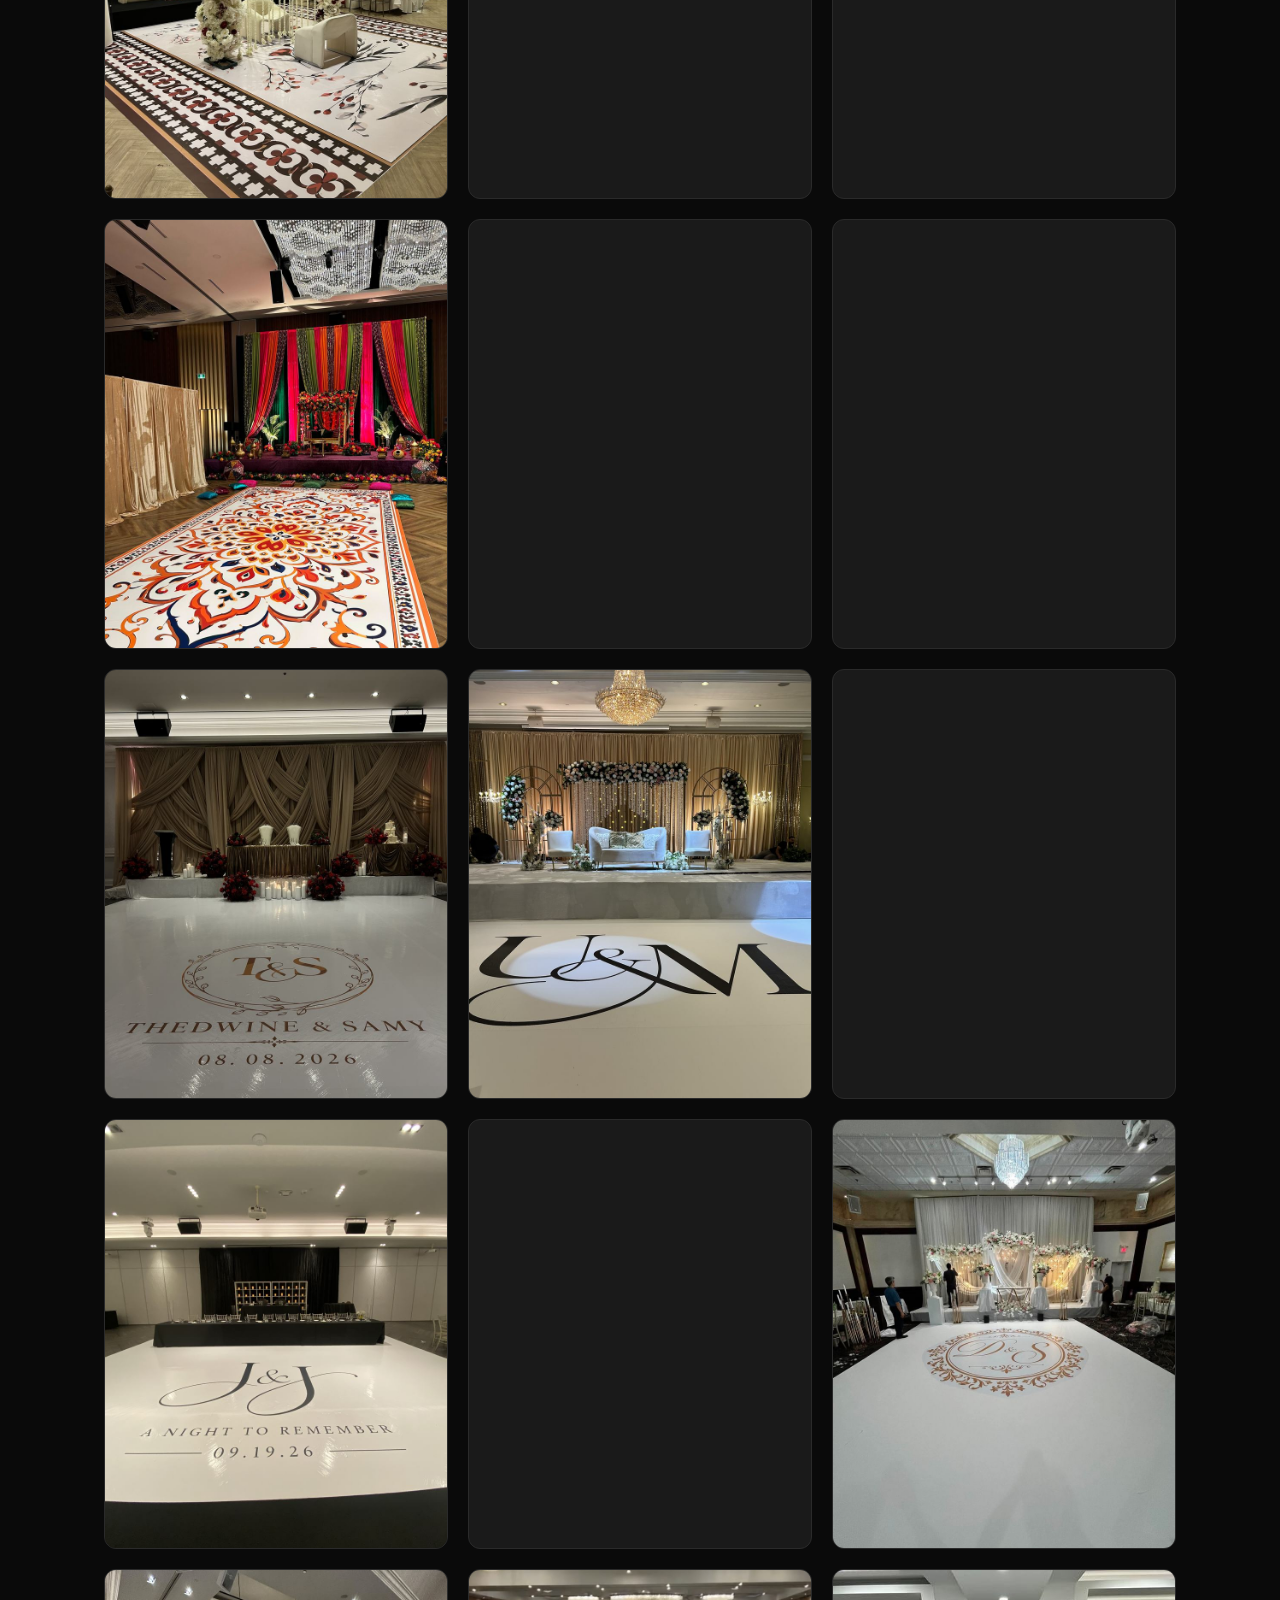
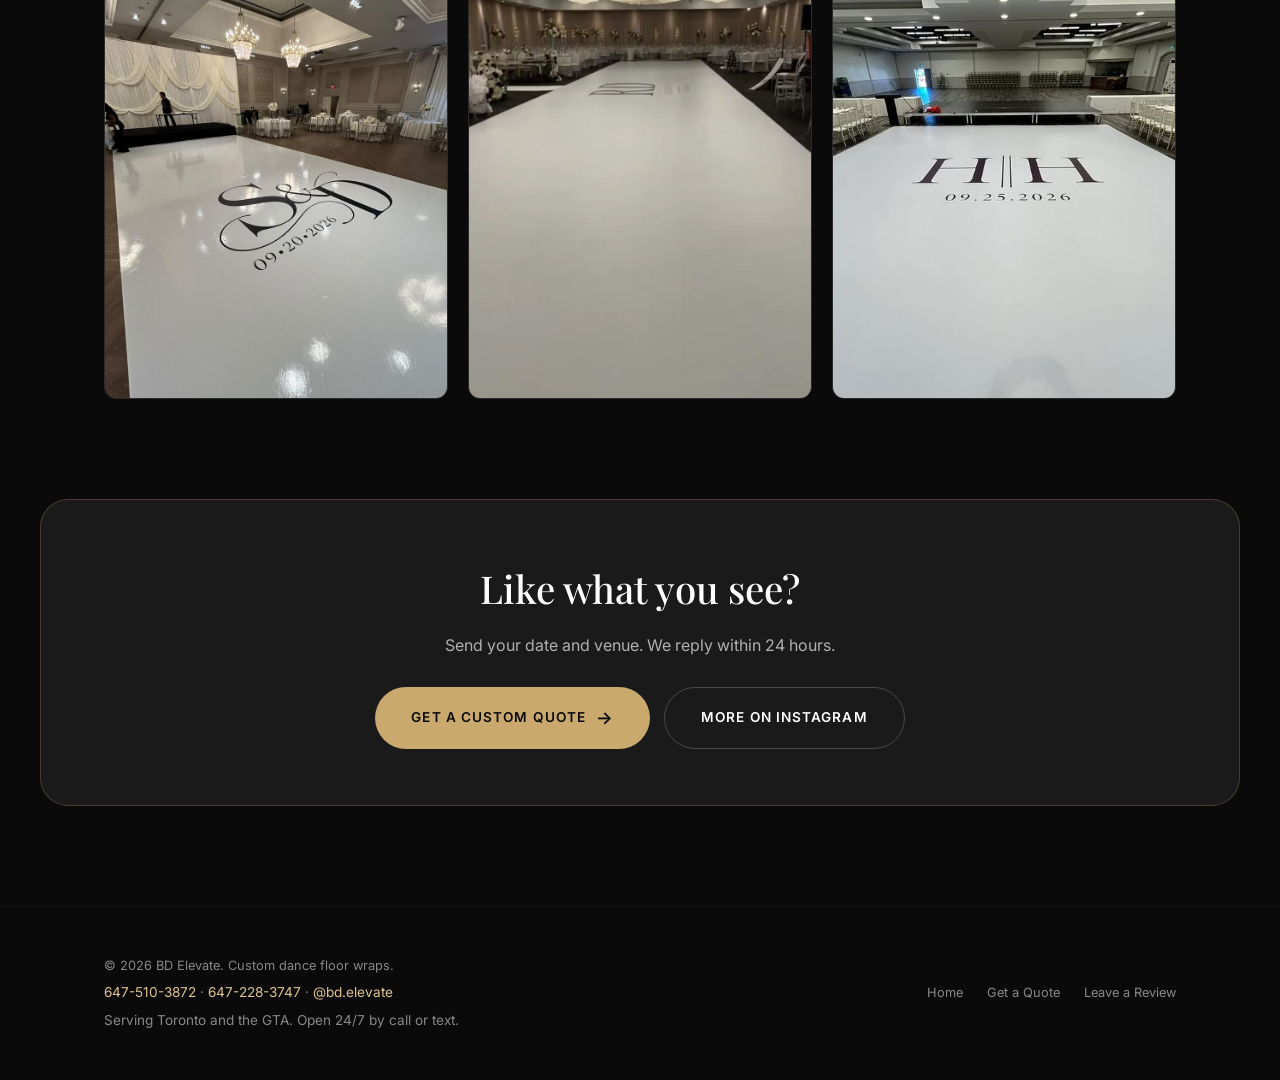
==== commit 669b8428: "Quote form: require floor size and design Co-Authored-By: Claude Opus 5.5 <noreply@anthropic.com> Cl" ====
--- a/gallery.html
+++ b/gallery.html
@@ -10,7 +10,7 @@
   <link rel="preconnect" href="https://fonts.googleapis.com" />
   <link rel="preconnect" href="https://fonts.gstatic.com" crossorigin />
   <link rel="stylesheet" href="https://fonts.googleapis.com/css2?family=Playfair+Display:ital,wght@0,400;0,500;0,600;0,700;1,400;1,500&amp;family=Inter:wght@300;400;500;600;700&amp;display=swap" />
-  <link rel="stylesheet" href="styles.css?v=20261030e" />
+  <link rel="stylesheet" href="styles.css?v=20261030f" />
   <meta property="og:title" content="Gallery — BD Elevate | Premium Custom Floor Wraps" />
   <meta property="og:description" content="View our portfolio of custom wedding monograms, glossy plain white wraps, and vibrant full-print event flooring across Toronto and the GTA." />
   <meta property="og:type" content="website" />
@@ -192,6 +192,6 @@
     <a href="index.html#quote" class="action-bar__item action-bar__item--primary" id="bar-quote">Get a Quote</a>
   </nav>
 
-  <script src="script.js?v=20261030e"></script>
+  <script src="script.js?v=20261030f"></script>
 </body>
 </html>
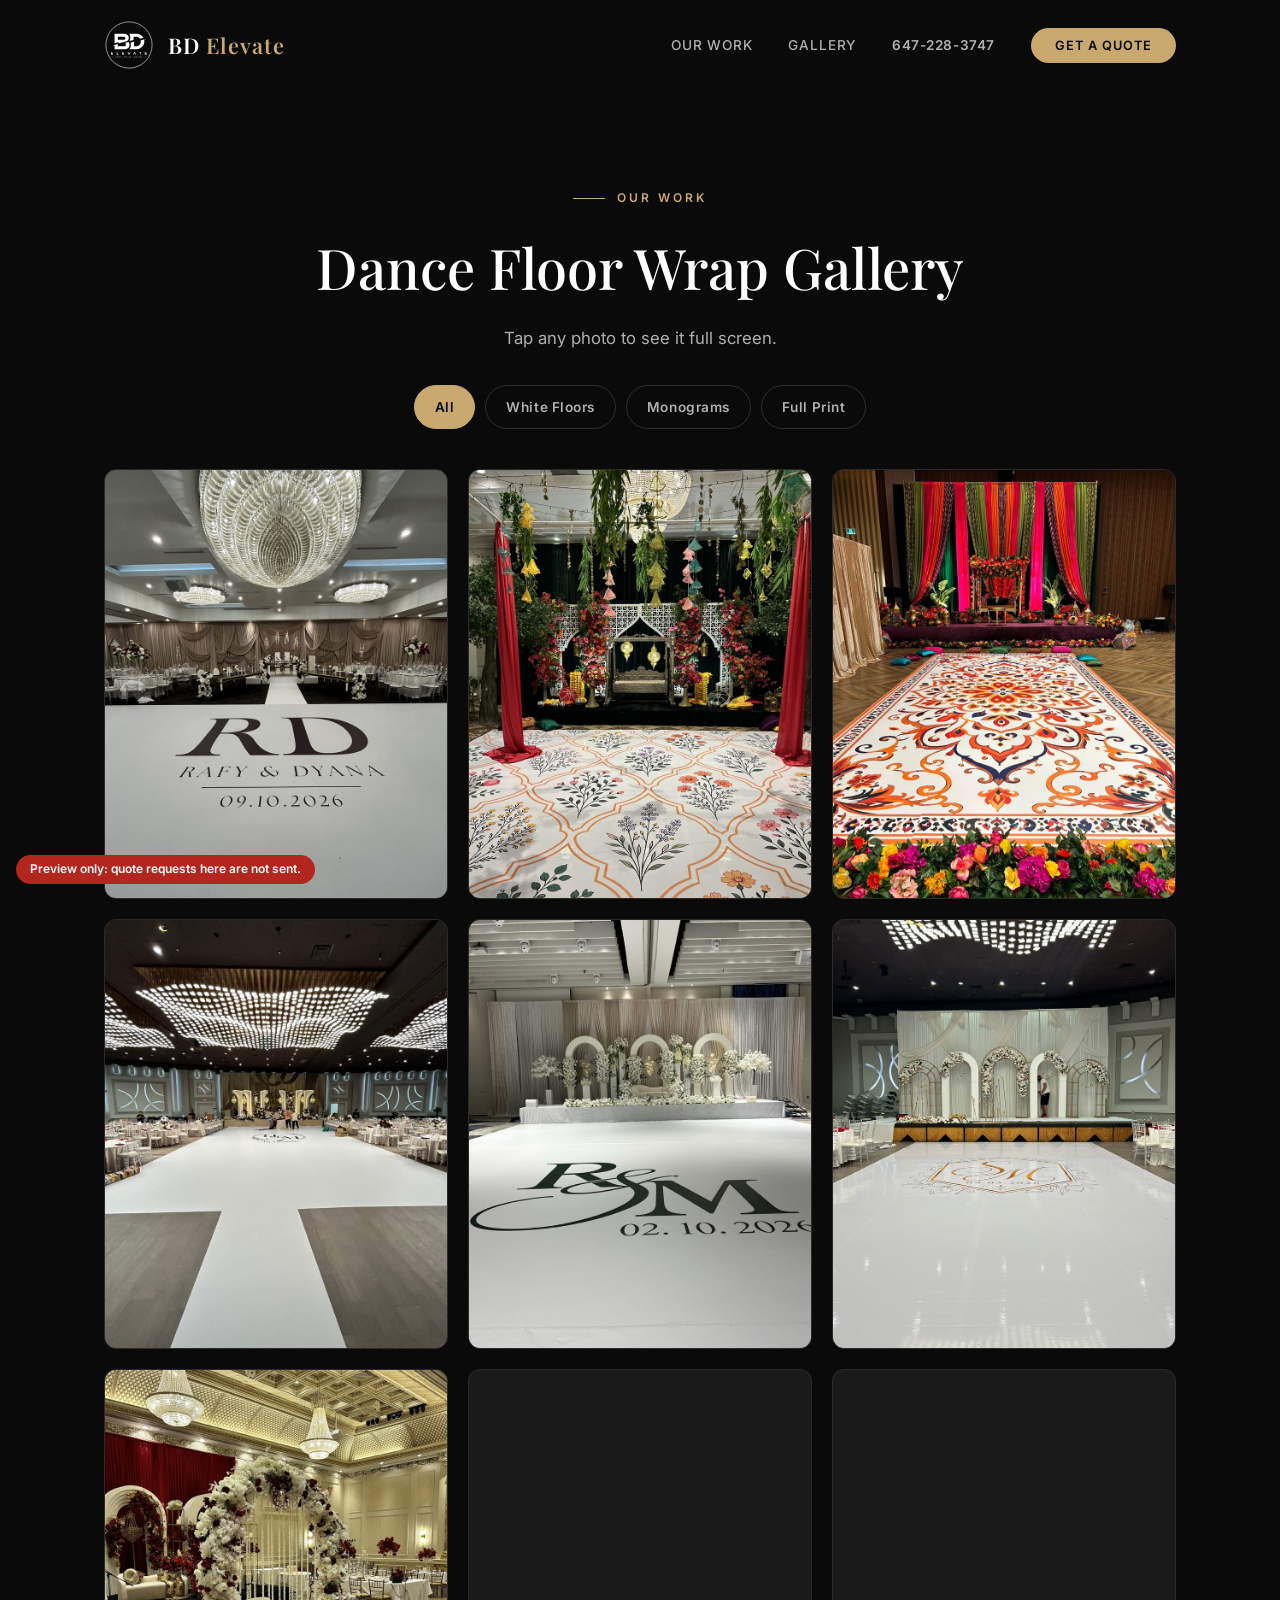
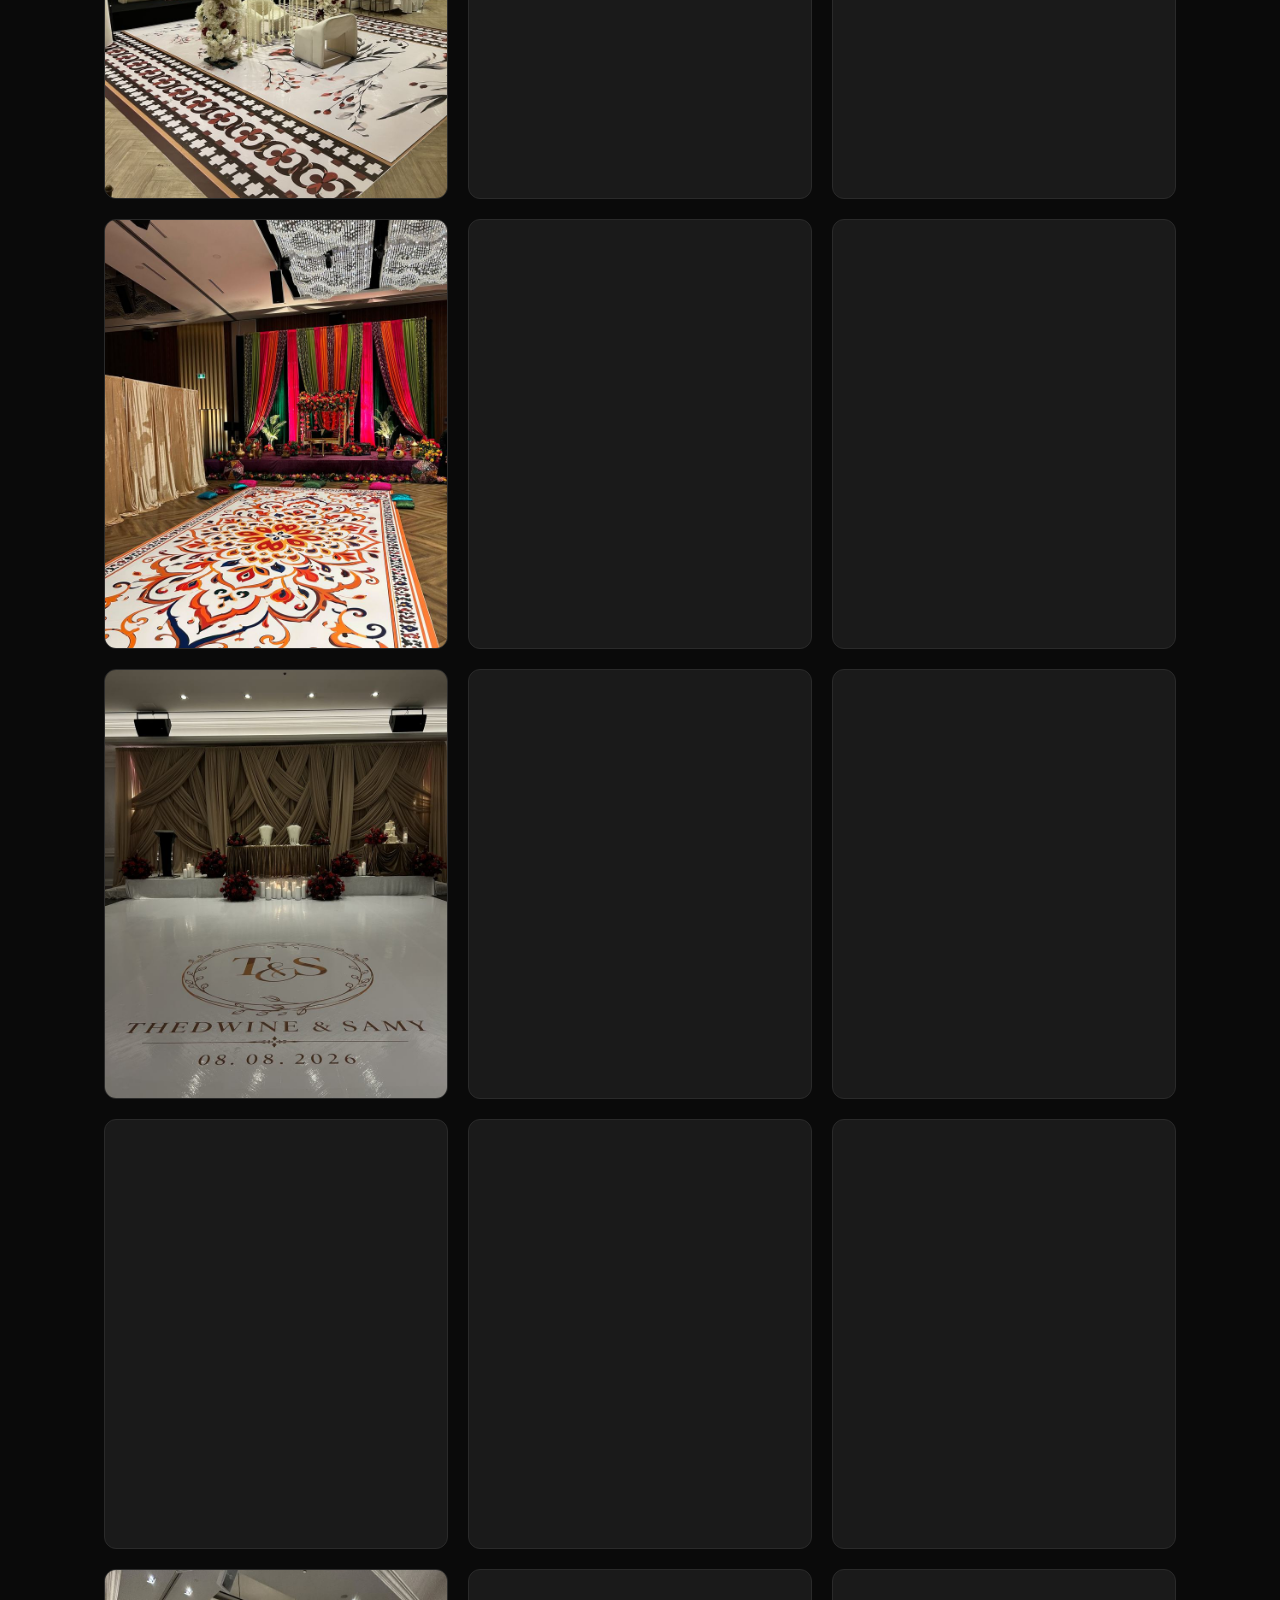
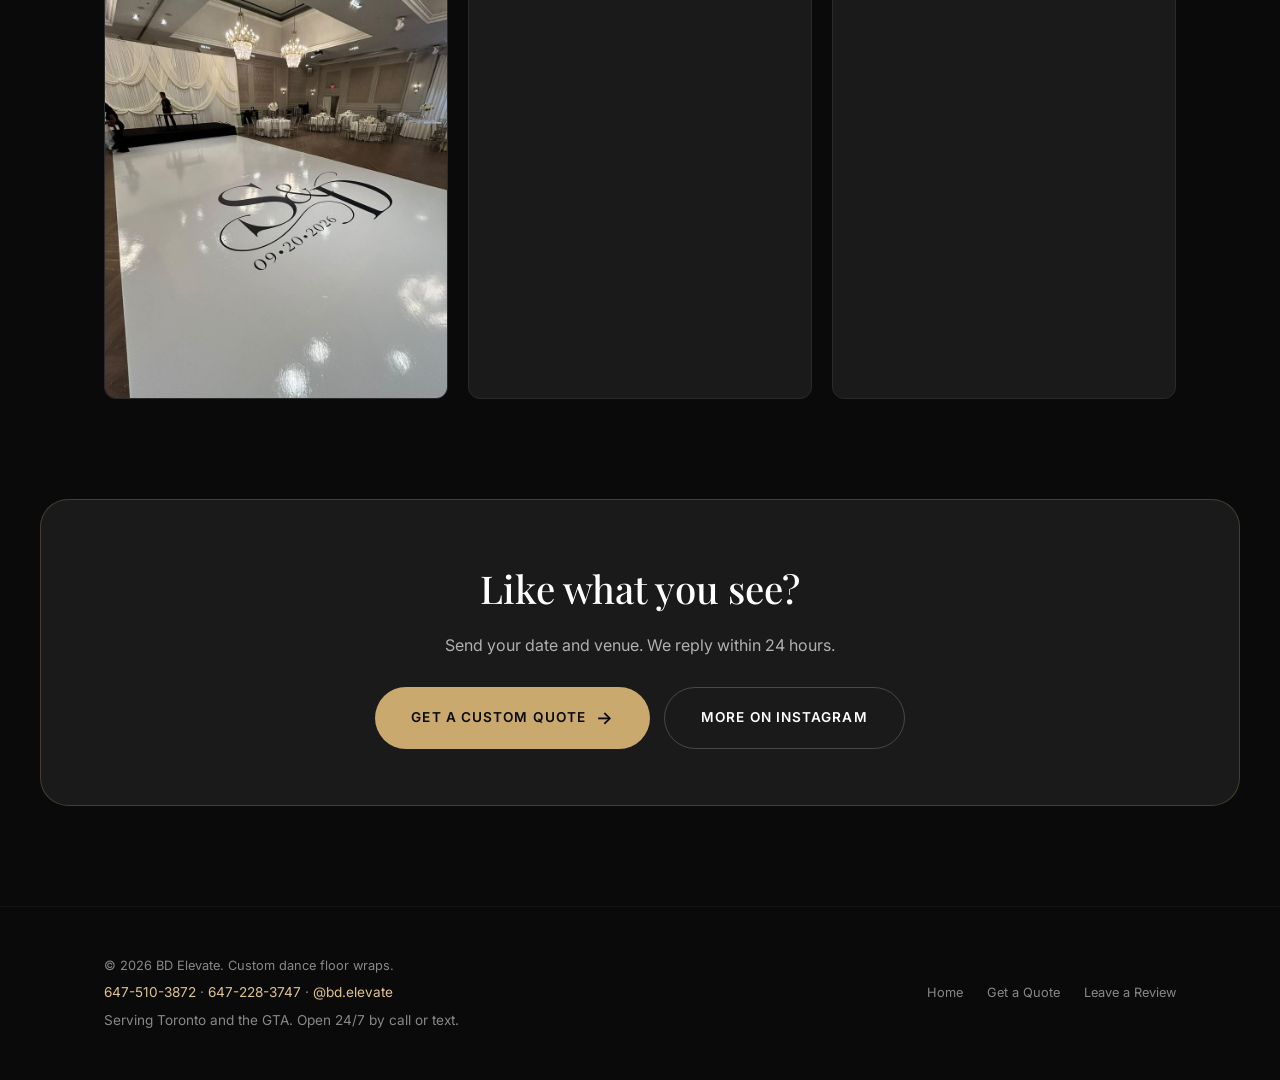
==== commit c106f59b: "Quote form: exact floor size, floor type dropdown, email, required design details Co-Authored-By: Cl" ====
--- a/gallery.html
+++ b/gallery.html
@@ -10,7 +10,7 @@
   <link rel="preconnect" href="https://fonts.googleapis.com" />
   <link rel="preconnect" href="https://fonts.gstatic.com" crossorigin />
   <link rel="stylesheet" href="https://fonts.googleapis.com/css2?family=Playfair+Display:ital,wght@0,400;0,500;0,600;0,700;1,400;1,500&amp;family=Inter:wght@300;400;500;600;700&amp;display=swap" />
-  <link rel="stylesheet" href="styles.css?v=20261030f" />
+  <link rel="stylesheet" href="styles.css?v=20261030g" />
   <meta property="og:title" content="Gallery — BD Elevate | Premium Custom Floor Wraps" />
   <meta property="og:description" content="View our portfolio of custom wedding monograms, glossy plain white wraps, and vibrant full-print event flooring across Toronto and the GTA." />
   <meta property="og:type" content="website" />
@@ -192,6 +192,6 @@
     <a href="index.html#quote" class="action-bar__item action-bar__item--primary" id="bar-quote">Get a Quote</a>
   </nav>
 
-  <script src="script.js?v=20261030f"></script>
+  <script src="script.js?v=20261030g"></script>
 </body>
 </html>
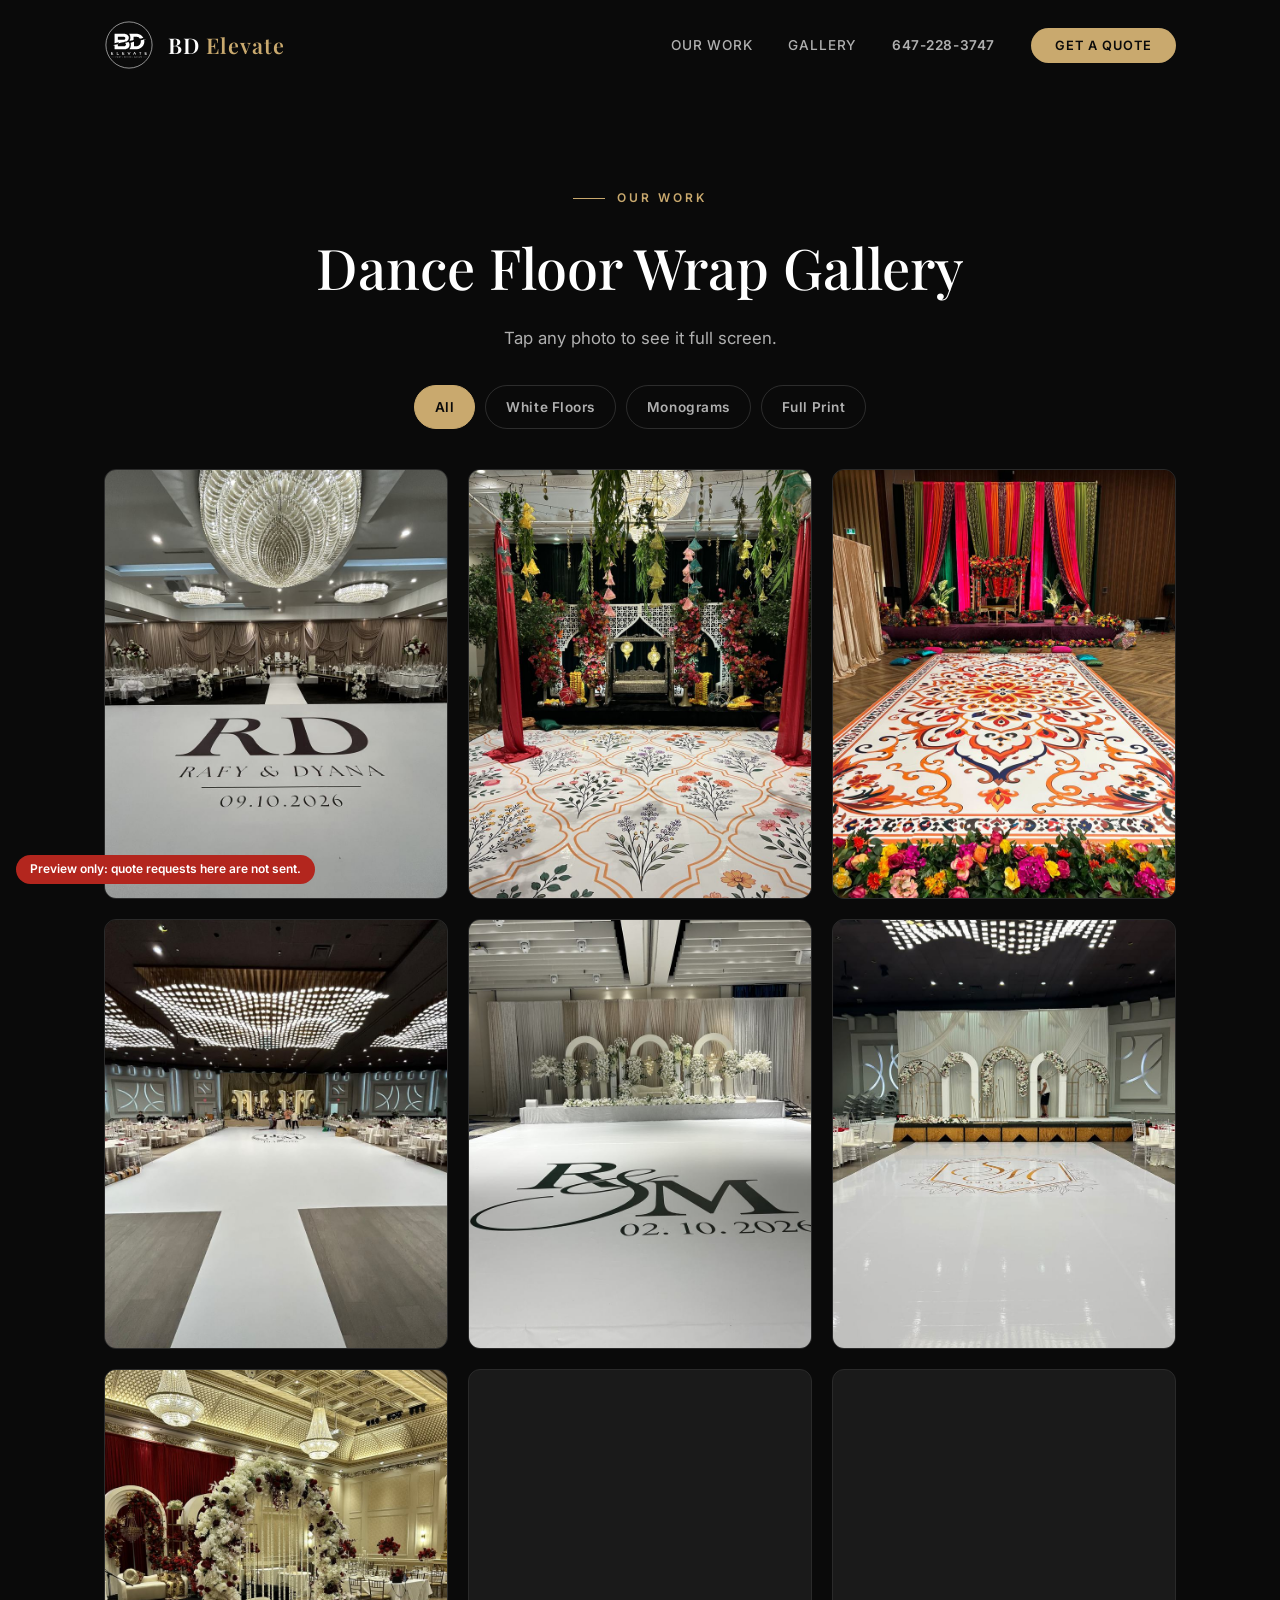
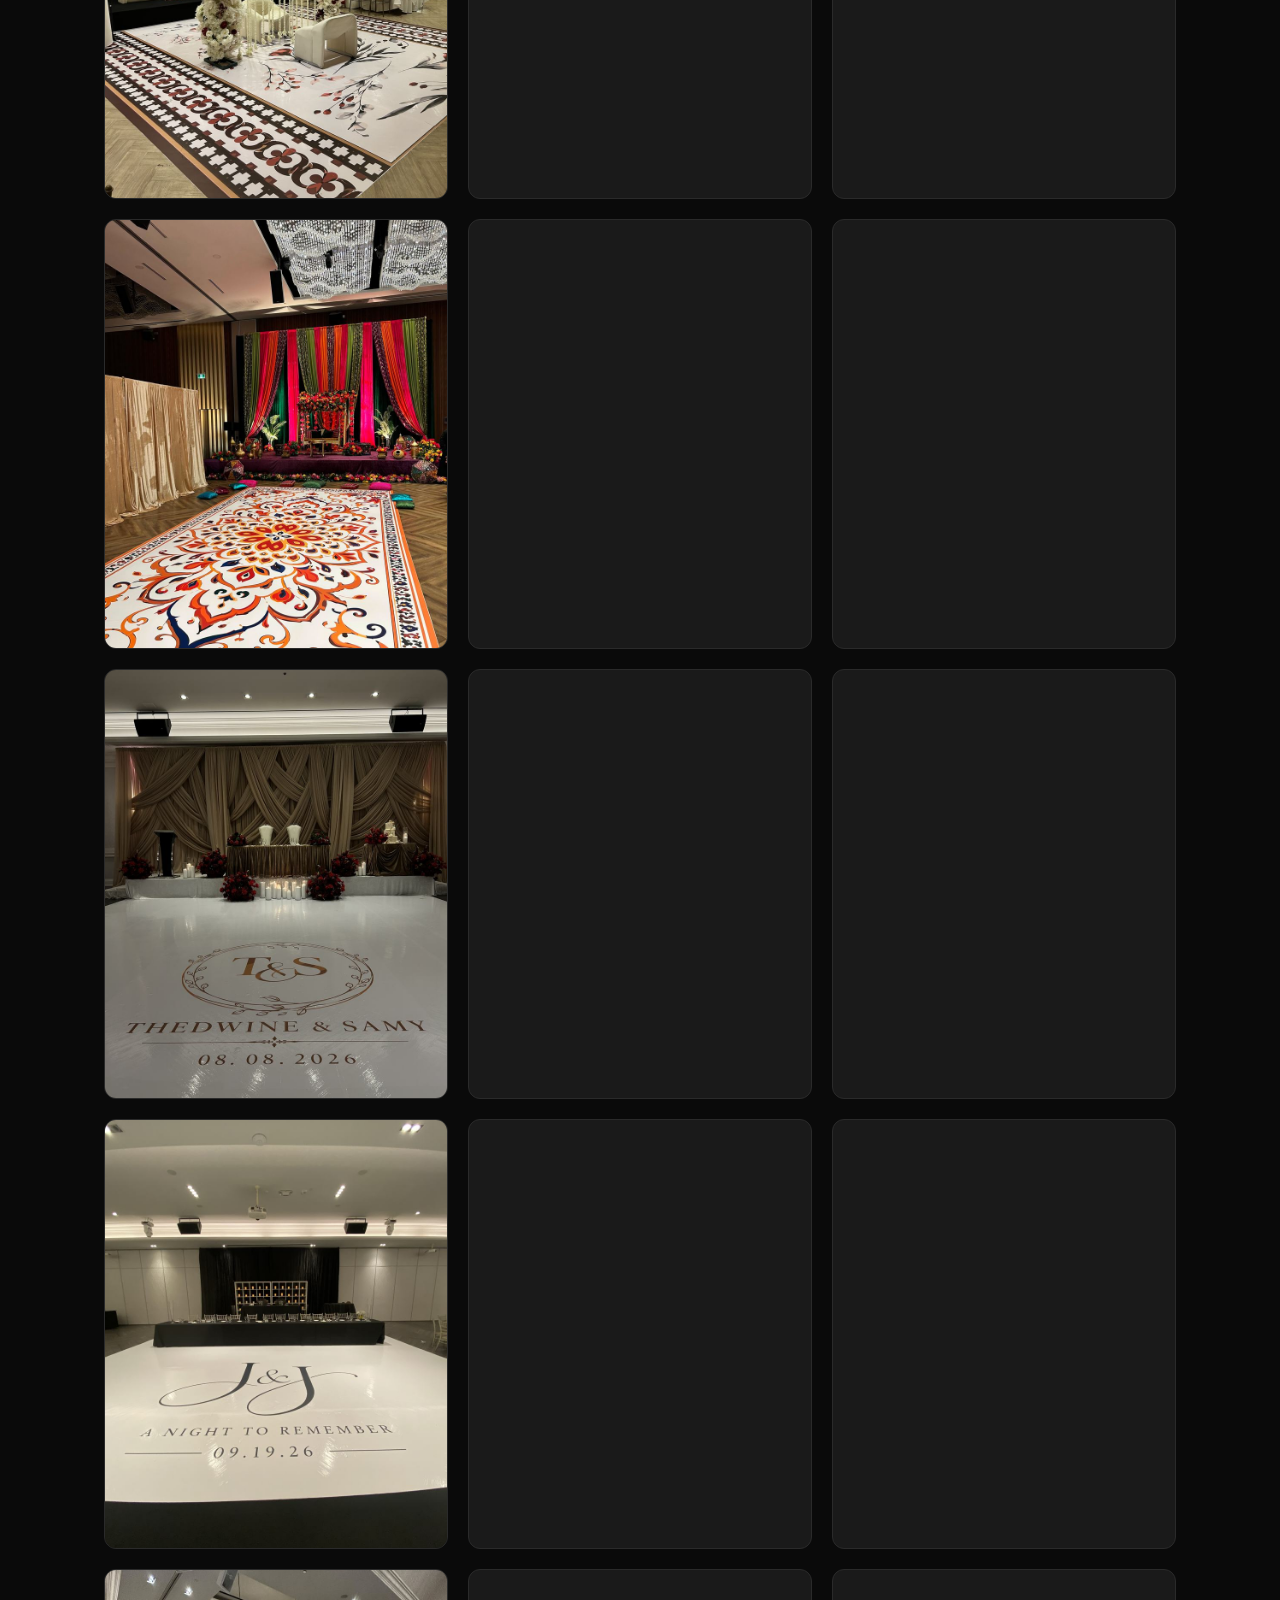
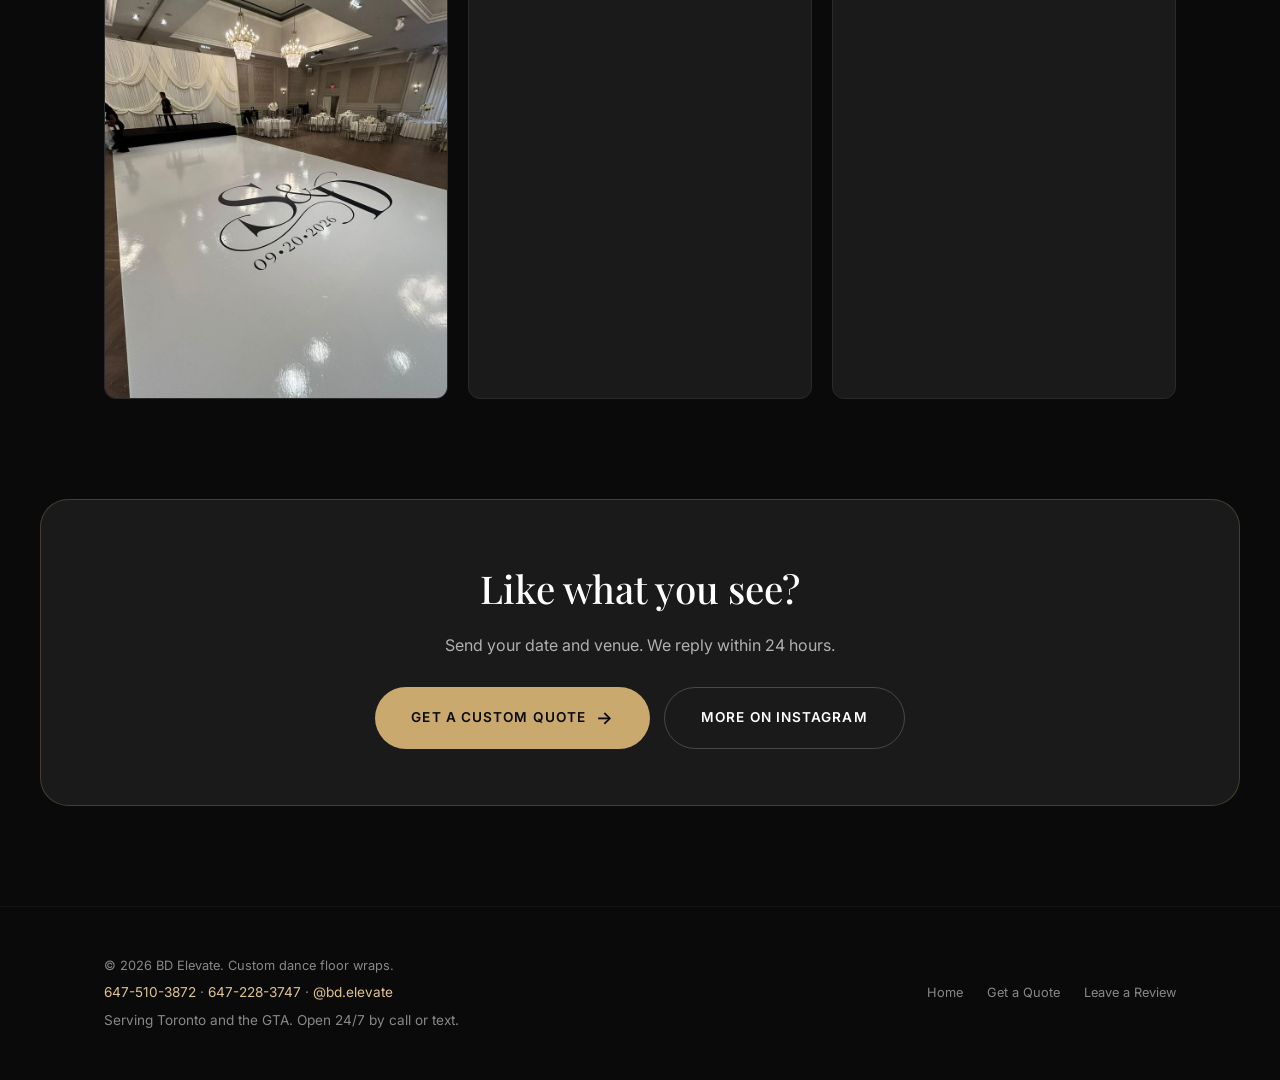
==== commit 9992fb6a: "Show Google reviews (5.0, 4 reviews) on homepage Co-Authored-By: Claude Opus 5.5 <noreply@anthropic." ====
--- a/gallery.html
+++ b/gallery.html
@@ -10,7 +10,7 @@
   <link rel="preconnect" href="https://fonts.googleapis.com" />
   <link rel="preconnect" href="https://fonts.gstatic.com" crossorigin />
   <link rel="stylesheet" href="https://fonts.googleapis.com/css2?family=Playfair+Display:ital,wght@0,400;0,500;0,600;0,700;1,400;1,500&amp;family=Inter:wght@300;400;500;600;700&amp;display=swap" />
-  <link rel="stylesheet" href="styles.css?v=20261030g" />
+  <link rel="stylesheet" href="styles.css?v=20261031a" />
   <meta property="og:title" content="Gallery — BD Elevate | Premium Custom Floor Wraps" />
   <meta property="og:description" content="View our portfolio of custom wedding monograms, glossy plain white wraps, and vibrant full-print event flooring across Toronto and the GTA." />
   <meta property="og:type" content="website" />
@@ -192,6 +192,6 @@
     <a href="index.html#quote" class="action-bar__item action-bar__item--primary" id="bar-quote">Get a Quote</a>
   </nav>
 
-  <script src="script.js?v=20261030g"></script>
+  <script src="script.js?v=20261031a"></script>
 </body>
 </html>
--- a/styles.css
+++ b/styles.css
@@ -1820,3 +1820,15 @@
   .steps__list { grid-template-columns: 1fr; gap: 10px; }
 }
 .form-optional { text-transform: none; letter-spacing: 0; font-weight: 400; color: var(--clr-grey); } .quote__form textarea { min-height: 90px; }
+
+/* Google reviews list */
+.reviews__card { max-width: 900px; }
+.reviews__score { color: var(--clr-grey-light); margin: 0 0 26px; }
+.reviews__score strong { color: var(--clr-white); font-size: 1.15rem; }
+.reviews__score a { color: var(--clr-gold); text-decoration: underline; text-underline-offset: 3px; }
+.reviews__list { display: grid; grid-template-columns: repeat(2, minmax(0,1fr)); gap: 18px; margin: 0 0 28px; text-align: left; align-items: start; }
+.review { margin: 0; padding: 22px 22px 18px; border-radius: 14px; background: rgba(255,255,255,0.03); border: 1px solid rgba(201,169,110,0.18); }
+.review__stars { color: var(--clr-gold); letter-spacing: 3px; font-size: .9rem; margin-bottom: 10px; }
+.review blockquote { margin: 0 0 14px; color: var(--clr-white); line-height: 1.65; font-size: .95rem; }
+.review figcaption { color: var(--clr-grey-light); font-size: .82rem; letter-spacing: .02em; }
+@media (max-width: 768px) { .reviews__list { grid-template-columns: minmax(0,1fr); } }
